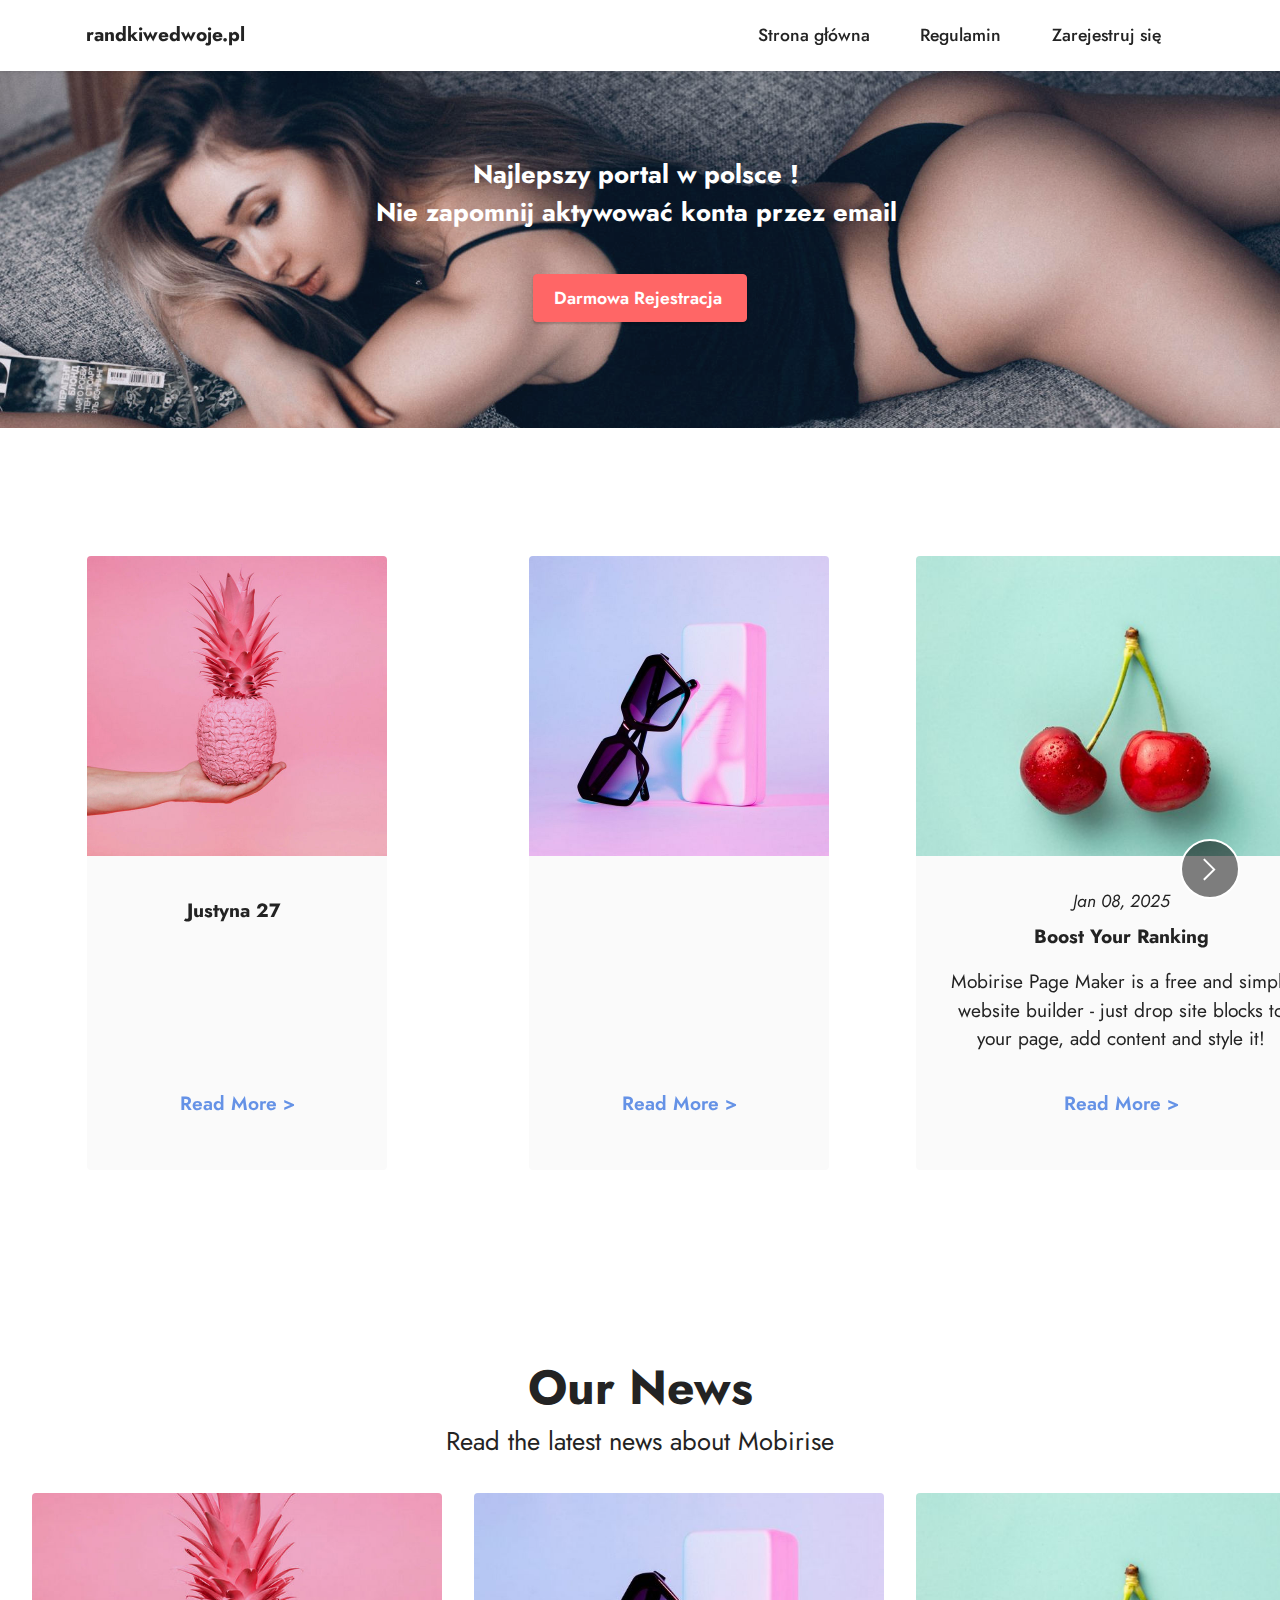
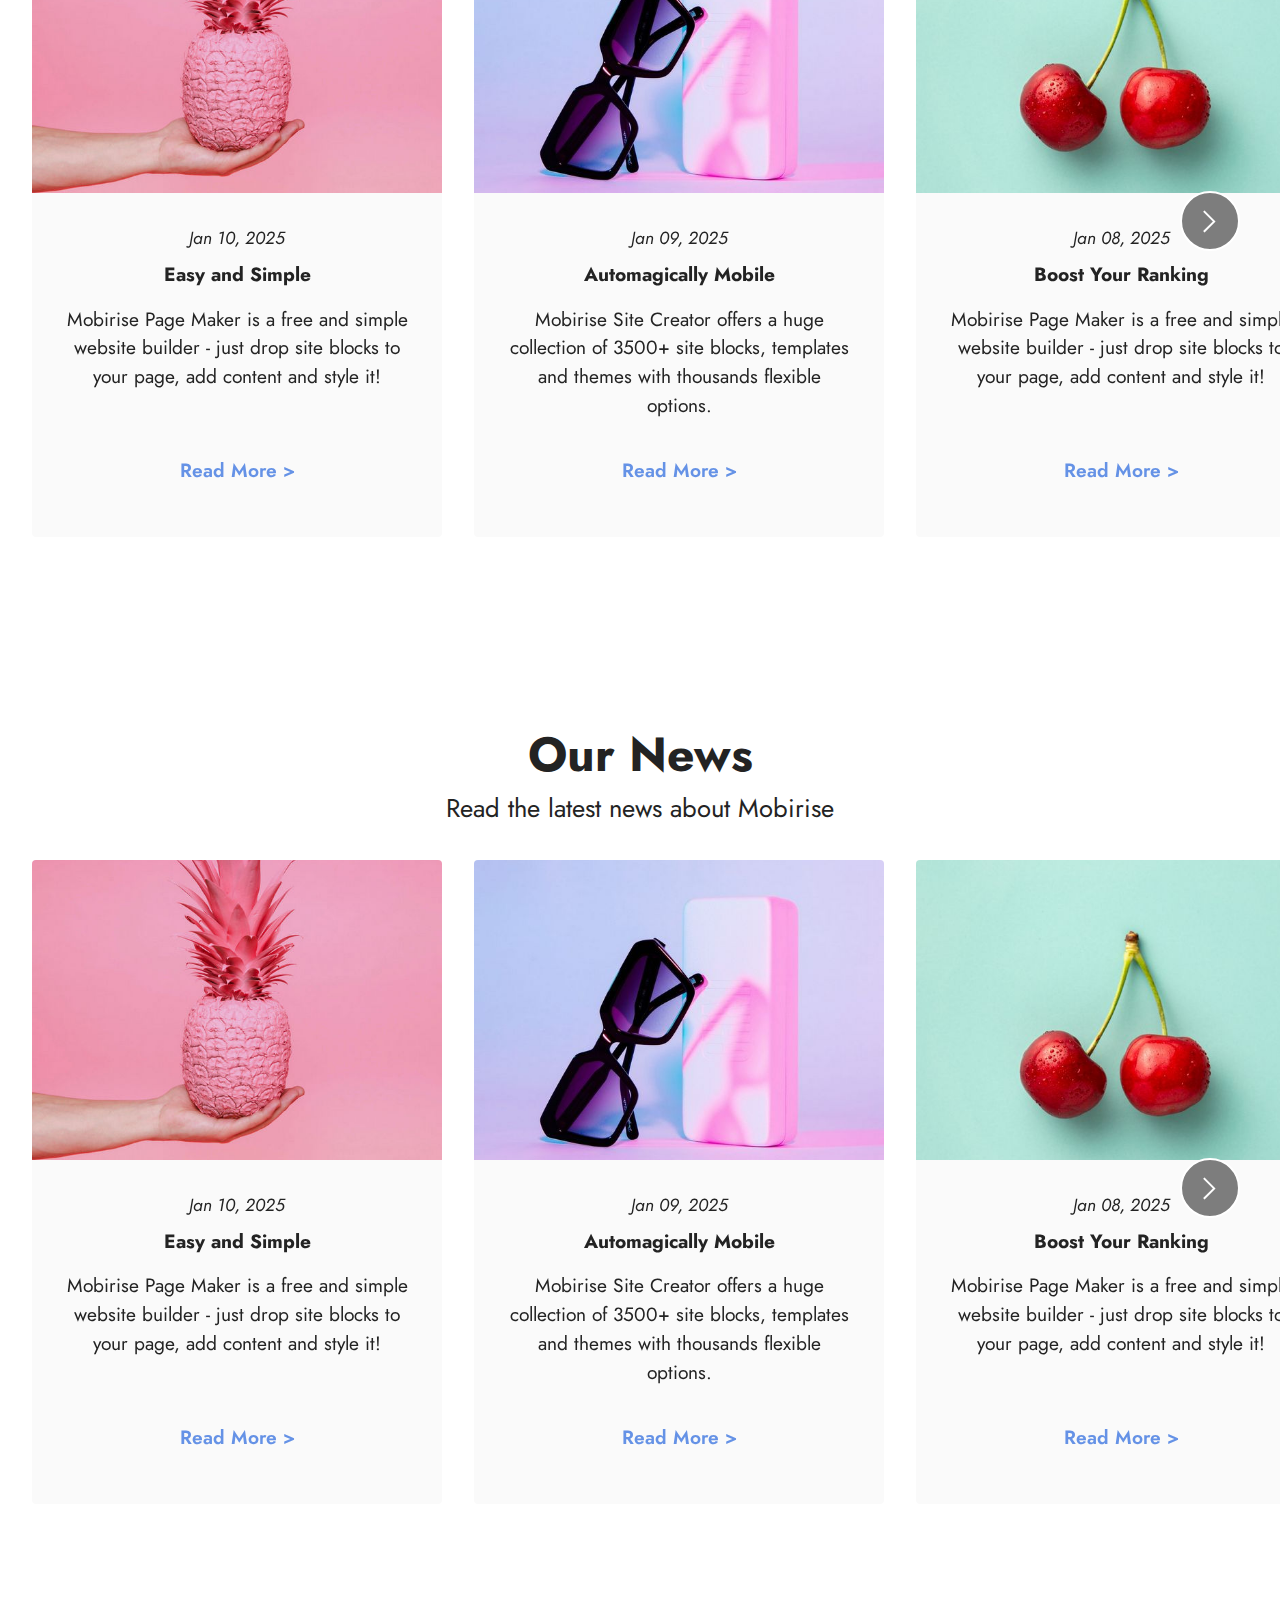
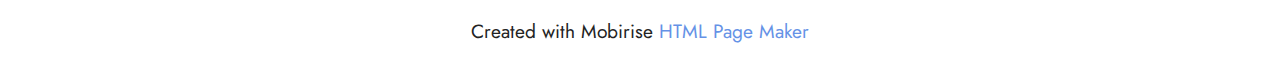
==== page1.html @ 9d1637f2 "Add files via upload" ====
<!DOCTYPE html>
<html  >
<head>
  <!-- Site made with Mobirise Website Builder v5.6.8, https://mobirise.com -->
  <meta charset="UTF-8">
  <meta http-equiv="X-UA-Compatible" content="IE=edge">
  <meta name="generator" content="Mobirise v5.6.8, mobirise.com">
  <meta name="twitter:card" content="summary_large_image"/>
  <meta name="twitter:image:src" content="">
  <meta property="og:image" content="">
  <meta name="twitter:title" content="Page 1">
  <meta name="viewport" content="width=device-width, initial-scale=1, minimum-scale=1">
  <link rel="shortcut icon" href="assets/images/logo.png" type="image/x-icon">
  <meta name="description" content="">
  
  
  <title>Page 1</title>
  <link rel="stylesheet" href="assets/web/assets/mobirise-icons2/mobirise2.css">
  <link rel="stylesheet" href="assets/bootstrap/css/bootstrap.min.css">
  <link rel="stylesheet" href="assets/bootstrap/css/bootstrap-grid.min.css">
  <link rel="stylesheet" href="assets/bootstrap/css/bootstrap-reboot.min.css">
  <link rel="stylesheet" href="assets/dropdown/css/style.css">
  <link rel="stylesheet" href="assets/socicon/css/styles.css">
  <link rel="stylesheet" href="assets/theme/css/style.css">
  <link rel="preload" href="https://fonts.googleapis.com/css?family=Jost:100,200,300,400,500,600,700,800,900,100i,200i,300i,400i,500i,600i,700i,800i,900i&display=swap" as="style" onload="this.onload=null;this.rel='stylesheet'">
  <noscript><link rel="stylesheet" href="https://fonts.googleapis.com/css?family=Jost:100,200,300,400,500,600,700,800,900,100i,200i,300i,400i,500i,600i,700i,800i,900i&display=swap"></noscript>
  <link rel="preload" as="style" href="assets/mobirise/css/mbr-additional.css"><link rel="stylesheet" href="assets/mobirise/css/mbr-additional.css" type="text/css">
  
  
  
  
</head>
<body>
  
  <section data-bs-version="5.1" class="menu menu1 cid-t4LFJuw7pA" once="menu" id="menu1-m">
    

    <nav class="navbar navbar-dropdown navbar-fixed-top navbar-expand-lg">
        <div class="container">
            <div class="navbar-brand">
                
                <span class="navbar-caption-wrap"><a class="navbar-caption text-black text-primary display-7" href="https://myclick-2.com/p/c44T/d2hb/AVPZ">randkiwedwoje.pl</a></span>
            </div>
            <button class="navbar-toggler" type="button" data-toggle="collapse" data-bs-toggle="collapse" data-target="#navbarSupportedContent" data-bs-target="#navbarSupportedContent" aria-controls="navbarNavAltMarkup" aria-expanded="false" aria-label="Toggle navigation">
                <div class="hamburger">
                    <span></span>
                    <span></span>
                    <span></span>
                    <span></span>
                </div>
            </button>
            <div class="collapse navbar-collapse" id="navbarSupportedContent">
                <ul class="navbar-nav nav-dropdown nav-right" data-app-modern-menu="true"><li class="nav-item"><a class="nav-link link text-black text-primary display-4" href="https://transfer-2.com/p/c44T/ERtb/ndcd">Strona główna&nbsp;</a></li>
                    <li class="nav-item"><a class="nav-link link text-black text-primary display-4" href="https://transfer-2.com/p/c44T/ERtb/ndcd">Regulamin&nbsp;</a></li>
                    <li class="nav-item"><a class="nav-link link text-black text-primary display-4" href="https://transfer-2.com/p/c44T/fKJb/oUgU?ld=3960">Zarejestruj się&nbsp;&nbsp;</a>
                    </li></ul>
                
                
            </div>
        </div>
    </nav>
</section>

<section data-bs-version="5.1" class="info1 cid-t4LKfQYP1h" id="info1-r">
    

    
    <div class="mbr-overlay" style="opacity: 0.1; background-color: rgb(68, 121, 217);"></div>
    <div class="align-center container">
        <div class="row justify-content-center">
            <div class="col-12 col-lg-8">
                <h3 class="mbr-section-title mb-4 mbr-fonts-style display-5">
                    <strong>Najlepszy portal w polsce !&nbsp;</strong><br><strong>Nie zapomnij aktywować konta przez email&nbsp;</strong></h3>
                
                <div class="mbr-section-btn"><a class="btn btn-secondary display-4" href="https://mobiri.se">Darmowa Rejestracja&nbsp;</a></div>
            </div>
        </div>
    </div>
</section>

<section data-bs-version="5.1" class="slider6 mbr-embla cid-t4LLIQM8lU" id="slider6-w">
    
    
    <div class="position-relative">
        <div class="mbr-section-head">
            <h4 class="mbr-section-title mbr-fonts-style align-center mb-0 display-2"></h4>
            <h5 class="mbr-section-subtitle mbr-fonts-style align-center mb-0 mt-2 display-5"></h5>
        </div>
        <div class="embla mt-4" data-skip-snaps="true" data-align="center" data-contain-scroll="trimSnaps" data-auto-play-interval="5" data-draggable="true">
            <div class="embla__viewport container-fluid">
                <div class="embla__container">
                    <div class="embla__slide slider-image item" style="margin-left: 1rem; margin-right: 1rem;">
                        <div class="slide-content">
                            <div class="item-wrapper">
                                <div class="item-img">
                                    <img src="assets/images/product5.jpg" alt="Mobirise Website Builder" title="">
                                </div>
                            </div>
                            <div class="item-content">
                                <h5 class="item-title mbr-fonts-style display-4"></h5>
                                <h6 class="item-subtitle mbr-fonts-style mt-1 display-7"><strong>Justyna 27&nbsp;</strong></h6>
                                <p class="mbr-text mbr-fonts-style mt-3 display-7"></p>
                            </div>
                            <div class="mbr-section-btn item-footer mt-2"><a href="" class="btn item-btn btn-primary-outline display-7" target="_blank">Read More &gt;</a></div>
                        </div>
                    </div>
                    <div class="embla__slide slider-image item" style="margin-left: 1rem; margin-right: 1rem;">
                        <div class="slide-content">
                            <div class="item-wrapper">
                                <div class="item-img">
                                    <img src="assets/images/product4.jpg" alt="Mobirise Website Builder" title="">
                                </div>
                            </div>
                            <div class="item-content">
                                <h5 class="item-title mbr-fonts-style display-4"></h5>
                                <h6 class="item-subtitle mbr-fonts-style mt-1 display-7"></h6>
                                <p class="mbr-text mbr-fonts-style mt-3 display-7"></p>
                            </div>
                            <div class="mbr-section-btn item-footer mt-2"><a href="" class="btn item-btn btn-primary-outline display-7" target="_blank">Read More &gt;</a></div>
                        </div>
                    </div>
                    <div class="embla__slide slider-image item" style="margin-left: 1rem; margin-right: 1rem;">
                        <div class="slide-content">
                            <div class="item-wrapper">
                                <div class="item-img">
                                    <img src="assets/images/product3.jpg" alt="Mobirise Website Builder" title="">
                                </div>
                            </div>
                            <div class="item-content">
                                <h5 class="item-title mbr-fonts-style display-4"><em>Jan 08, 2025</em></h5>
                                <h6 class="item-subtitle mbr-fonts-style mt-1 display-7"><strong>Boost Your Ranking</strong></h6>
                                <p class="mbr-text mbr-fonts-style mt-3 display-7">Mobirise Page Maker is a free and simple
                                    website builder - just drop site blocks to your page, add content and style it!</p>
                            </div>
                            <div class="mbr-section-btn item-footer mt-2"><a href="" class="btn item-btn btn-primary-outline display-7" target="_blank">Read More &gt;</a></div>
                        </div>
                    </div>
                    <div class="embla__slide slider-image item" style="margin-left: 1rem; margin-right: 1rem;">
                        <div class="slide-content">
                            <div class="item-wrapper">
                                <div class="item-img">
                                    <img src="assets/images/product4.jpg" alt="Mobirise Website Builder" title="">
                                </div>
                            </div>
                            <div class="item-content">
                                <h5 class="item-title mbr-fonts-style display-4"><em>Jan 08, 2025</em></h5>
                                <h6 class="item-subtitle mbr-fonts-style mt-1 display-7"><strong>Boost Your Ranking</strong></h6>
                                <p class="mbr-text mbr-fonts-style mt-3 display-7">Mobirise Page Maker is a free and simple
                                    website builder - just drop site blocks to your page, add content and style it!</p>
                            </div>
                            <div class="mbr-section-btn item-footer mt-2"><a href="" class="btn item-btn btn-primary-outline display-7" target="_blank">Read More &gt;</a></div>
                        </div>
                    </div>
                </div>
            </div>
            <button class="embla__button embla__button--prev">
                <span class="mobi-mbri mobi-mbri-arrow-prev mbr-iconfont" aria-hidden="true"></span>
                <span class="sr-only visually-hidden visually-hidden">Previous</span>
            </button>
            <button class="embla__button embla__button--next">
                <span class="mobi-mbri mobi-mbri-arrow-next mbr-iconfont" aria-hidden="true"></span>
                <span class="sr-only visually-hidden visually-hidden">Next</span>
            </button>
        </div>
    </div>
</section>

<section data-bs-version="5.1" class="slider6 mbr-embla cid-t4LLJsRDk8" id="slider6-x">
    
    
    <div class="position-relative">
        <div class="mbr-section-head">
            <h4 class="mbr-section-title mbr-fonts-style align-center mb-0 display-2"><strong>Our News</strong></h4>
            <h5 class="mbr-section-subtitle mbr-fonts-style align-center mb-0 mt-2 display-5">Read the latest news about Mobirise</h5>
        </div>
        <div class="embla mt-4" data-skip-snaps="true" data-align="center" data-contain-scroll="trimSnaps" data-auto-play-interval="5" data-draggable="true">
            <div class="embla__viewport container-fluid">
                <div class="embla__container">
                    <div class="embla__slide slider-image item" style="margin-left: 1rem; margin-right: 1rem;">
                        <div class="slide-content">
                            <div class="item-wrapper">
                                <div class="item-img">
                                    <img src="assets/images/product5.jpg" alt="Mobirise Website Builder" title="">
                                </div>
                            </div>
                            <div class="item-content">
                                <h5 class="item-title mbr-fonts-style display-4"><em>Jan 10, 2025</em></h5>
                                <h6 class="item-subtitle mbr-fonts-style mt-1 display-7"><strong>Easy and Simple</strong></h6>
                                <p class="mbr-text mbr-fonts-style mt-3 display-7">Mobirise Page Maker is a free and simple
                                    website builder - just drop site blocks to your page, add content and style it!</p>
                            </div>
                            <div class="mbr-section-btn item-footer mt-2"><a href="" class="btn item-btn btn-primary-outline display-7" target="_blank">Read More &gt;</a></div>
                        </div>
                    </div>
                    <div class="embla__slide slider-image item" style="margin-left: 1rem; margin-right: 1rem;">
                        <div class="slide-content">
                            <div class="item-wrapper">
                                <div class="item-img">
                                    <img src="assets/images/product4.jpg" alt="Mobirise Website Builder" title="">
                                </div>
                            </div>
                            <div class="item-content">
                                <h5 class="item-title mbr-fonts-style display-4"><em>Jan 09, 2025</em></h5>
                                <h6 class="item-subtitle mbr-fonts-style mt-1 display-7"><strong>Automagically Mobile</strong>
                                </h6>
                                <p class="mbr-text mbr-fonts-style mt-3 display-7">Mobirise Site Creator offers a huge
                                    collection of 3500+ site blocks, templates and themes with thousands flexible options. <br>
                                </p>
                            </div>
                            <div class="mbr-section-btn item-footer mt-2"><a href="" class="btn item-btn btn-primary-outline display-7" target="_blank">Read More &gt;</a></div>
                        </div>
                    </div>
                    <div class="embla__slide slider-image item" style="margin-left: 1rem; margin-right: 1rem;">
                        <div class="slide-content">
                            <div class="item-wrapper">
                                <div class="item-img">
                                    <img src="assets/images/product3.jpg" alt="Mobirise Website Builder" title="">
                                </div>
                            </div>
                            <div class="item-content">
                                <h5 class="item-title mbr-fonts-style display-4"><em>Jan 08, 2025</em></h5>
                                <h6 class="item-subtitle mbr-fonts-style mt-1 display-7"><strong>Boost Your Ranking</strong></h6>
                                <p class="mbr-text mbr-fonts-style mt-3 display-7">Mobirise Page Maker is a free and simple
                                    website builder - just drop site blocks to your page, add content and style it!</p>
                            </div>
                            <div class="mbr-section-btn item-footer mt-2"><a href="" class="btn item-btn btn-primary-outline display-7" target="_blank">Read More &gt;</a></div>
                        </div>
                    </div>
                    <div class="embla__slide slider-image item" style="margin-left: 1rem; margin-right: 1rem;">
                        <div class="slide-content">
                            <div class="item-wrapper">
                                <div class="item-img">
                                    <img src="assets/images/product4.jpg" alt="Mobirise Website Builder" title="">
                                </div>
                            </div>
                            <div class="item-content">
                                <h5 class="item-title mbr-fonts-style display-4"><em>Jan 08, 2025</em></h5>
                                <h6 class="item-subtitle mbr-fonts-style mt-1 display-7"><strong>Boost Your Ranking</strong></h6>
                                <p class="mbr-text mbr-fonts-style mt-3 display-7">Mobirise Page Maker is a free and simple
                                    website builder - just drop site blocks to your page, add content and style it!</p>
                            </div>
                            <div class="mbr-section-btn item-footer mt-2"><a href="" class="btn item-btn btn-primary-outline display-7" target="_blank">Read More &gt;</a></div>
                        </div>
                    </div>
                </div>
            </div>
            <button class="embla__button embla__button--prev">
                <span class="mobi-mbri mobi-mbri-arrow-prev mbr-iconfont" aria-hidden="true"></span>
                <span class="sr-only visually-hidden visually-hidden">Previous</span>
            </button>
            <button class="embla__button embla__button--next">
                <span class="mobi-mbri mobi-mbri-arrow-next mbr-iconfont" aria-hidden="true"></span>
                <span class="sr-only visually-hidden visually-hidden">Next</span>
            </button>
        </div>
    </div>
</section>

<section data-bs-version="5.1" class="slider6 mbr-embla cid-t4LLK70ECF" id="slider6-y">
    
    
    <div class="position-relative">
        <div class="mbr-section-head">
            <h4 class="mbr-section-title mbr-fonts-style align-center mb-0 display-2"><strong>Our News</strong></h4>
            <h5 class="mbr-section-subtitle mbr-fonts-style align-center mb-0 mt-2 display-5">Read the latest news about Mobirise</h5>
        </div>
        <div class="embla mt-4" data-skip-snaps="true" data-align="center" data-contain-scroll="trimSnaps" data-auto-play-interval="5" data-draggable="true">
            <div class="embla__viewport container-fluid">
                <div class="embla__container">
                    <div class="embla__slide slider-image item" style="margin-left: 1rem; margin-right: 1rem;">
                        <div class="slide-content">
                            <div class="item-wrapper">
                                <div class="item-img">
                                    <img src="assets/images/product5.jpg" alt="Mobirise Website Builder" title="">
                                </div>
                            </div>
                            <div class="item-content">
                                <h5 class="item-title mbr-fonts-style display-4"><em>Jan 10, 2025</em></h5>
                                <h6 class="item-subtitle mbr-fonts-style mt-1 display-7"><strong>Easy and Simple</strong></h6>
                                <p class="mbr-text mbr-fonts-style mt-3 display-7">Mobirise Page Maker is a free and simple
                                    website builder - just drop site blocks to your page, add content and style it!</p>
                            </div>
                            <div class="mbr-section-btn item-footer mt-2"><a href="" class="btn item-btn btn-primary-outline display-7" target="_blank">Read More &gt;</a></div>
                        </div>
                    </div>
                    <div class="embla__slide slider-image item" style="margin-left: 1rem; margin-right: 1rem;">
                        <div class="slide-content">
                            <div class="item-wrapper">
                                <div class="item-img">
                                    <img src="assets/images/product4.jpg" alt="Mobirise Website Builder" title="">
                                </div>
                            </div>
                            <div class="item-content">
                                <h5 class="item-title mbr-fonts-style display-4"><em>Jan 09, 2025</em></h5>
                                <h6 class="item-subtitle mbr-fonts-style mt-1 display-7"><strong>Automagically Mobile</strong>
                                </h6>
                                <p class="mbr-text mbr-fonts-style mt-3 display-7">Mobirise Site Creator offers a huge
                                    collection of 3500+ site blocks, templates and themes with thousands flexible options. <br>
                                </p>
                            </div>
                            <div class="mbr-section-btn item-footer mt-2"><a href="" class="btn item-btn btn-primary-outline display-7" target="_blank">Read More &gt;</a></div>
                        </div>
                    </div>
                    <div class="embla__slide slider-image item" style="margin-left: 1rem; margin-right: 1rem;">
                        <div class="slide-content">
                            <div class="item-wrapper">
                                <div class="item-img">
                                    <img src="assets/images/product3.jpg" alt="Mobirise Website Builder" title="">
                                </div>
                            </div>
                            <div class="item-content">
                                <h5 class="item-title mbr-fonts-style display-4"><em>Jan 08, 2025</em></h5>
                                <h6 class="item-subtitle mbr-fonts-style mt-1 display-7"><strong>Boost Your Ranking</strong></h6>
                                <p class="mbr-text mbr-fonts-style mt-3 display-7">Mobirise Page Maker is a free and simple
                                    website builder - just drop site blocks to your page, add content and style it!</p>
                            </div>
                            <div class="mbr-section-btn item-footer mt-2"><a href="" class="btn item-btn btn-primary-outline display-7" target="_blank">Read More &gt;</a></div>
                        </div>
                    </div>
                    <div class="embla__slide slider-image item" style="margin-left: 1rem; margin-right: 1rem;">
                        <div class="slide-content">
                            <div class="item-wrapper">
                                <div class="item-img">
                                    <img src="assets/images/product4.jpg" alt="Mobirise Website Builder" title="">
                                </div>
                            </div>
                            <div class="item-content">
                                <h5 class="item-title mbr-fonts-style display-4"><em>Jan 08, 2025</em></h5>
                                <h6 class="item-subtitle mbr-fonts-style mt-1 display-7"><strong>Boost Your Ranking</strong></h6>
                                <p class="mbr-text mbr-fonts-style mt-3 display-7">Mobirise Page Maker is a free and simple
                                    website builder - just drop site blocks to your page, add content and style it!</p>
                            </div>
                            <div class="mbr-section-btn item-footer mt-2"><a href="" class="btn item-btn btn-primary-outline display-7" target="_blank">Read More &gt;</a></div>
                        </div>
                    </div>
                </div>
            </div>
            <button class="embla__button embla__button--prev">
                <span class="mobi-mbri mobi-mbri-arrow-prev mbr-iconfont" aria-hidden="true"></span>
                <span class="sr-only visually-hidden visually-hidden">Previous</span>
            </button>
            <button class="embla__button embla__button--next">
                <span class="mobi-mbri mobi-mbri-arrow-next mbr-iconfont" aria-hidden="true"></span>
                <span class="sr-only visually-hidden visually-hidden">Next</span>
            </button>
        </div>
    </div>
</section><section class="display-7" style="padding: 0;align-items: center;justify-content: center;flex-wrap: wrap;    align-content: center;display: flex;position: relative;height: 4rem;"><a href="https://mobiri.se/2691342" style="flex: 1 1;height: 4rem;position: absolute;width: 100%;z-index: 1;"><img alt="" style="height: 4rem;" src="[data-uri]"></a><p style="margin: 0;text-align: center;" class="display-7">Created with Mobirise &#8204;</p><a style="z-index:1" href="https://mobirise.com/html-builder.html">HTML Page Maker</a></section><script src="assets/bootstrap/js/bootstrap.bundle.min.js"></script>  <script src="assets/smoothscroll/smooth-scroll.js"></script>  <script src="assets/ytplayer/index.js"></script>  <script src="assets/dropdown/js/navbar-dropdown.js"></script>  <script src="assets/embla/embla.min.js"></script>  <script src="assets/embla/script.js"></script>  <script src="assets/theme/js/script.js"></script>  
  
  
</body>
</html>
---- assets/web/assets/mobirise-icons2/mobirise2.css ----
@font-face {
  font-family: 'Moririse2';
  font-display: swap;
  src:  url('mobirise2.eot?f2bix4');
  src:  url('mobirise2.eot?f2bix4#iefix') format('embedded-opentype'),
    url('mobirise2.ttf?f2bix4') format('truetype'),
    url('mobirise2.woff?f2bix4') format('woff'),
    url('mobirise2.svg?f2bix4#mobirise2') format('svg');
  font-weight: normal;
  font-style: normal;
}

[class^="mobi-"], [class*=" mobi-"] {
  /* use !important to prevent issues with browser extensions that change fonts */
  font-family: 'Moririse2' !important;
  speak: none;
  font-style: normal;
  font-weight: normal;
  font-variant: normal;
  text-transform: none;
  line-height: 1;

  /* Better Font Rendering =========== */
  -webkit-font-smoothing: antialiased;
  -moz-osx-font-smoothing: grayscale;
}

.mobi-mbri-add-submenu:before {
  content: "\e900";
}
.mobi-mbri-alert:before {
  content: "\e901";
}
.mobi-mbri-align-center:before {
  content: "\e902";
}
.mobi-mbri-align-justify:before {
  content: "\e903";
}
.mobi-mbri-align-left:before {
  content: "\e904";
}
.mobi-mbri-align-right:before {
  content: "\e905";
}
.mobi-mbri-android:before {
  content: "\e906";
}
.mobi-mbri-apple:before {
  content: "\e907";
}
.mobi-mbri-arrow-down:before {
  content: "\e908";
}
.mobi-mbri-arrow-next:before {
  content: "\e909";
}
.mobi-mbri-arrow-prev:before {
  content: "\e90a";
}
.mobi-mbri-arrow-up:before {
  content: "\e90b";
}
.mobi-mbri-bold:before {
  content: "\e90c";
}
.mobi-mbri-bookmark:before {
  content: "\e90d";
}
.mobi-mbri-bootstrap:before {
  content: "\e90e";
}
.mobi-mbri-briefcase:before {
  content: "\e90f";
}
.mobi-mbri-browse:before {
  content: "\e910";
}
.mobi-mbri-bulleted-list:before {
  content: "\e911";
}
.mobi-mbri-calendar:before {
  content: "\e912";
}
.mobi-mbri-camera:before {
  content: "\e913";
}
.mobi-mbri-cart-add:before {
  content: "\e914";
}
.mobi-mbri-cart-full:before {
  content: "\e915";
}
.mobi-mbri-cash:before {
  content: "\e916";
}
.mobi-mbri-change-style:before {
  content: "\e917";
}
.mobi-mbri-chat:before {
  content: "\e918";
}
.mobi-mbri-clock:before {
  content: "\e919";
}
.mobi-mbri-close:before {
  content: "\e91a";
}
.mobi-mbri-cloud:before {
  content: "\e91b";
}
.mobi-mbri-code:before {
  content: "\e91c";
}
.mobi-mbri-contact-form:before {
  content: "\e91d";
}
.mobi-mbri-credit-card:before {
  content: "\e91e";
}
.mobi-mbri-cursor-click:before {
  content: "\e91f";
}
.mobi-mbri-cust-feedback:before {
  content: "\e920";
}
.mobi-mbri-database:before {
  content: "\e921";
}
.mobi-mbri-delivery:before {
  content: "\e922";
}
.mobi-mbri-desktop:before {
  content: "\e923";
}
.mobi-mbri-devices:before {
  content: "\e924";
}
.mobi-mbri-down:before {
  content: "\e925";
}
.mobi-mbri-download-2:before {
  content: "\e926";
}
.mobi-mbri-download:before {
  content: "\e927";
}
.mobi-mbri-drag-n-drop-2:before {
  content: "\e928";
}
.mobi-mbri-drag-n-drop:before {
  content: "\e929";
}
.mobi-mbri-edit-2:before {
  content: "\e92a";
}
.mobi-mbri-edit:before {
  content: "\e92b";
}
.mobi-mbri-error:before {
  content: "\e92c";
}
.mobi-mbri-extension:before {
  content: "\e92d";
}
.mobi-mbri-features:before {
  content: "\e92e";
}
.mobi-mbri-file:before {
  content: "\e92f";
}
.mobi-mbri-flag:before {
  content: "\e930";
}
.mobi-mbri-folder:before {
  content: "\e931";
}
.mobi-mbri-gift:before {
  content: "\e932";
}
.mobi-mbri-github:before {
  content: "\e933";
}
.mobi-mbri-globe-2:before {
  content: "\e934";
}
.mobi-mbri-globe:before {
  content: "\e935";
}
.mobi-mbri-growing-chart:before {
  content: "\e936";
}
.mobi-mbri-hearth:before {
  content: "\e937";
}
.mobi-mbri-help:before {
  content: "\e938";
}
.mobi-mbri-home:before {
  content: "\e939";
}
.mobi-mbri-hot-cup:before {
  content: "\e93a";
}
.mobi-mbri-idea:before {
  content: "\e93b";
}
.mobi-mbri-image-gallery:before {
  content: "\e93c";
}
.mobi-mbri-image-slider:before {
  content: "\e93d";
}
.mobi-mbri-info:before {
  content: "\e93e";
}
.mobi-mbri-italic:before {
  content: "\e93f";
}
.mobi-mbri-key:before {
  content: "\e940";
}
.mobi-mbri-laptop:before {
  content: "\e941";
}
.mobi-mbri-layers:before {
  content: "\e942";
}
.mobi-mbri-left-right:before {
  content: "\e943";
}
.mobi-mbri-left:before {
  content: "\e944";
}
.mobi-mbri-letter:before {
  content: "\e945";
}
.mobi-mbri-like:before {
  content: "\e946";
}
.mobi-mbri-link:before {
  content: "\e947";
}
.mobi-mbri-lock:before {
  content: "\e948";
}
.mobi-mbri-login:before {
  content: "\e949";
}
.mobi-mbri-logout:before {
  content: "\e94a";
}
.mobi-mbri-magic-stick:before {
  content: "\e94b";
}
.mobi-mbri-map-pin:before {
  content: "\e94c";
}
.mobi-mbri-menu:before {
  content: "\e94d";
}
.mobi-mbri-mobile-2:before {
  content: "\e94e";
}
.mobi-mbri-mobile-horizontal:before {
  content: "\e94f";
}
.mobi-mbri-mobile:before {
  content: "\e950";
}
.mobi-mbri-mobirise:before {
  content: "\e951";
}
.mobi-mbri-more-horizontal:before {
  content: "\e952";
}
.mobi-mbri-more-vertical:before {
  content: "\e953";
}
.mobi-mbri-music:before {
  content: "\e954";
}
.mobi-mbri-new-file:before {
  content: "\e955";
}
.mobi-mbri-numbered-list:before {
  content: "\e956";
}
.mobi-mbri-opened-folder:before {
  content: "\e957";
}
.mobi-mbri-pages:before {
  content: "\e958";
}
.mobi-mbri-paper-plane:before {
  content: "\e959";
}
.mobi-mbri-paperclip:before {
  content: "\e95a";
}
.mobi-mbri-phone:before {
  content: "\e95b";
}
.mobi-mbri-photo:before {
  content: "\e95c";
}
.mobi-mbri-photos:before {
  content: "\e95d";
}
.mobi-mbri-pin:before {
  content: "\e95e";
}
.mobi-mbri-play:before {
  content: "\e95f";
}
.mobi-mbri-plus:before {
  content: "\e960";
}
.mobi-mbri-preview:before {
  content: "\e961";
}
.mobi-mbri-print:before {
  content: "\e962";
}
.mobi-mbri-protect:before {
  content: "\e963";
}
.mobi-mbri-question:before {
  content: "\e964";
}
.mobi-mbri-quote-left:before {
  content: "\e965";
}
.mobi-mbri-quote-right:before {
  content: "\e966";
}
.mobi-mbri-redo:before {
  content: "\e967";
}
.mobi-mbri-refresh:before {
  content: "\e968";
}
.mobi-mbri-responsive-2:before {
  content: "\e969";
}
.mobi-mbri-responsive:before {
  content: "\e96a";
}
.mobi-mbri-right:before {
  content: "\e96b";
}
.mobi-mbri-rocket:before {
  content: "\e96c";
}
.mobi-mbri-sad-face:before {
  content: "\e96d";
}
.mobi-mbri-sale:before {
  content: "\e96e";
}
.mobi-mbri-save:before {
  content: "\e96f";
}
.mobi-mbri-search:before {
  content: "\e970";
}
.mobi-mbri-setting-2:before {
  content: "\e971";
}
.mobi-mbri-setting-3:before {
  content: "\e972";
}
.mobi-mbri-setting:before {
  content: "\e973";
}
.mobi-mbri-share:before {
  content: "\e974";
}
.mobi-mbri-shopping-bag:before {
  content: "\e975";
}
.mobi-mbri-shopping-basket:before {
  content: "\e976";
}
.mobi-mbri-shopping-cart:before {
  content: "\e977";
}
.mobi-mbri-sites:before {
  content: "\e978";
}
.mobi-mbri-smile-face:before {
  content: "\e979";
}
.mobi-mbri-speed:before {
  content: "\e97a";
}
.mobi-mbri-star:before {
  content: "\e97b";
}
.mobi-mbri-success:before {
  content: "\e97c";
}
.mobi-mbri-sun:before {
  content: "\e97d";
}
.mobi-mbri-sun2:before {
  content: "\e97e";
}
.mobi-mbri-tablet-vertical:before {
  content: "\e97f";
}
.mobi-mbri-tablet:before {
  content: "\e980";
}
.mobi-mbri-target:before {
  content: "\e981";
}
.mobi-mbri-timer:before {
  content: "\e982";
}
.mobi-mbri-to-ftp:before {
  content: "\e983";
}
.mobi-mbri-to-local-drive:before {
  content: "\e984";
}
.mobi-mbri-touch-swipe:before {
  content: "\e985";
}
.mobi-mbri-touch:before {
  content: "\e986";
}
.mobi-mbri-trash:before {
  content: "\e987";
}
.mobi-mbri-underline:before {
  content: "\e988";
}
.mobi-mbri-undo:before {
  content: "\e989";
}
.mobi-mbri-unlink:before {
  content: "\e98a";
}
.mobi-mbri-unlock:before {
  content: "\e98b";
}
.mobi-mbri-up-down:before {
  content: "\e98c";
}
.mobi-mbri-up:before {
  content: "\e98d";
}
.mobi-mbri-update:before {
  content: "\e98e";
}
.mobi-mbri-upload-2:before {
  content: "\e98f";
}
.mobi-mbri-upload:before {
  content: "\e990";
}
.mobi-mbri-user-2:before {
  content: "\e991";
}
.mobi-mbri-user:before {
  content: "\e992";
}
.mobi-mbri-users:before {
  content: "\e993";
}
.mobi-mbri-video-play:before {
  content: "\e994";
}
.mobi-mbri-video:before {
  content: "\e995";
}
.mobi-mbri-watch:before {
  content: "\e996";
}
.mobi-mbri-website-theme-2:before {
  content: "\e997";
}
.mobi-mbri-website-theme:before {
  content: "\e998";
}
.mobi-mbri-wifi:before {
  content: "\e999";
}
.mobi-mbri-windows:before {
  content: "\e99a";
}
.mobi-mbri-zoom-in:before {
  content: "\e99b";
}
.mobi-mbri-zoom-out:before {
  content: "\e99c";
}
---- assets/dropdown/css/style.css ----
.navbar-dropdown {
  left: 0;
  padding: 0;
  position: absolute;
  right: 0;
  top: 0;
  transition: all 0.45s ease;
  z-index: 1030;
  background: #282828; }
  .navbar-dropdown .navbar-logo {
    margin-right: 0.8rem;
    transition: margin 0.3s ease-in-out;
    vertical-align: middle; }
    .navbar-dropdown .navbar-logo img {
      height: 3.125rem;
      transition: all 0.3s ease-in-out; }
    .navbar-dropdown .navbar-logo.mbr-iconfont {
      font-size: 3.125rem;
      line-height: 3.125rem; }
  .navbar-dropdown .navbar-caption {
    font-weight: 700;
    white-space: normal;
    vertical-align: -4px;
    line-height: 3.125rem !important; }
    .navbar-dropdown .navbar-caption, .navbar-dropdown .navbar-caption:hover {
      color: inherit;
      text-decoration: none; }
  .navbar-dropdown .mbr-iconfont + .navbar-caption {
    vertical-align: -1px; }
  .navbar-dropdown.navbar-fixed-top {
    position: fixed; }
  .navbar-dropdown .navbar-brand span {
    vertical-align: -4px; }
  .navbar-dropdown.bg-color.transparent {
    background: none; }
  .navbar-dropdown.navbar-short .navbar-brand {
    padding: 0.625rem 0; }
    .navbar-dropdown.navbar-short .navbar-brand span {
      vertical-align: -1px; }
  .navbar-dropdown.navbar-short .navbar-caption {
    line-height: 2.375rem !important;
    vertical-align: -2px; }
  .navbar-dropdown.navbar-short .navbar-logo {
    margin-right: 0.5rem; }
    .navbar-dropdown.navbar-short .navbar-logo img {
      height: 2.375rem; }
    .navbar-dropdown.navbar-short .navbar-logo.mbr-iconfont {
      font-size: 2.375rem;
      line-height: 2.375rem; }
  .navbar-dropdown.navbar-short .mbr-table-cell {
    height: 3.625rem; }
  .navbar-dropdown .navbar-close {
    left: 0.6875rem;
    position: fixed;
    top: 0.75rem;
    z-index: 1000; }
  .navbar-dropdown .hamburger-icon {
    content: "";
    display: inline-block;
    vertical-align: middle;
    width: 16px;
    -webkit-box-shadow: 0 -6px 0 1px #282828,0 0 0 1px #282828,0 6px 0 1px #282828;
    -moz-box-shadow: 0 -6px 0 1px #282828,0 0 0 1px #282828,0 6px 0 1px #282828;
    box-shadow: 0 -6px 0 1px #282828,0 0 0 1px #282828,0 6px 0 1px #282828; }

.dropdown-menu .dropdown-toggle[data-toggle="dropdown-submenu"]::after {
  border-bottom: 0.35em solid transparent;
  border-left: 0.35em solid;
  border-right: 0;
  border-top: 0.35em solid transparent;
  margin-left: 0.3rem; }

.dropdown-menu .dropdown-item:focus {
  outline: 0; }

.nav-dropdown {
  font-size: 0.75rem;
  font-weight: 500;
  height: auto !important; }
  .nav-dropdown .nav-btn {
    padding-left: 1rem; }
  .nav-dropdown .link {
    margin: .667em 1.667em;
    font-weight: 500;
    padding: 0;
    transition: color .2s ease-in-out; }
    .nav-dropdown .link.dropdown-toggle {
      margin-right: 2.583em; }
      .nav-dropdown .link.dropdown-toggle::after {
        margin-left: .25rem;
        border-top: 0.35em solid;
        border-right: 0.35em solid transparent;
        border-left: 0.35em solid transparent;
        border-bottom: 0; }
      .nav-dropdown .link.dropdown-toggle[aria-expanded="true"] {
        margin: 0;
        padding: 0.667em 3.263em  0.667em 1.667em; }
  .nav-dropdown .link::after,
  .nav-dropdown .dropdown-item::after {
    color: inherit; }
  .nav-dropdown .btn {
    font-size: 0.75rem;
    font-weight: 700;
    letter-spacing: 0;
    margin-bottom: 0;
    padding-left: 1.25rem;
    padding-right: 1.25rem; }
  .nav-dropdown .dropdown-menu {
    border-radius: 0;
    border: 0;
    left: 0;
    margin: 0;
    padding-bottom: 1.25rem;
    padding-top: 1.25rem;
    position: relative; }
  .nav-dropdown .dropdown-submenu {
    margin-left: 0.125rem;
    top: 0; }
  .nav-dropdown .dropdown-item {
    font-weight: 500;
    line-height: 2;
    padding: 0.3846em 4.615em 0.3846em 1.5385em;
    position: relative;
    transition: color .2s ease-in-out, background-color .2s ease-in-out; }
    .nav-dropdown .dropdown-item::after {
      margin-top: -0.3077em;
      position: absolute;
      right: 1.1538em;
      top: 50%; }
    .nav-dropdown .dropdown-item:focus, .nav-dropdown .dropdown-item:hover {
      background: none; }

@media (max-width: 767px) {
  .nav-dropdown.navbar-toggleable-sm {
    bottom: 0;
    display: none;
    left: 0;
    overflow-x: hidden;
    position: fixed;
    top: 0;
    transform: translateX(-100%);
    -ms-transform: translateX(-100%);
    -webkit-transform: translateX(-100%);
    width: 18.75rem;
    z-index: 999; } }
.nav-dropdown.navbar-toggleable-xl {
  bottom: 0;
  display: none;
  left: 0;
  overflow-x: hidden;
  position: fixed;
  top: 0;
  transform: translateX(-100%);
  -ms-transform: translateX(-100%);
  -webkit-transform: translateX(-100%);
  width: 18.75rem;
  z-index: 999; }

.nav-dropdown-sm {
  display: block !important;
  overflow-x: hidden;
  overflow: auto;
  padding-top: 3.875rem; }
  .nav-dropdown-sm::after {
    content: "";
    display: block;
    height: 3rem;
    width: 100%; }
  .nav-dropdown-sm.collapse.in ~ .navbar-close {
    display: block !important; }
  .nav-dropdown-sm.collapsing, .nav-dropdown-sm.collapse.in {
    transform: translateX(0);
    -ms-transform: translateX(0);
    -webkit-transform: translateX(0);
    transition: all 0.25s ease-out;
    -webkit-transition: all 0.25s ease-out;
    background: #282828; }
  .nav-dropdown-sm.collapsing[aria-expanded="false"] {
    transform: translateX(-100%);
    -ms-transform: translateX(-100%);
    -webkit-transform: translateX(-100%); }
  .nav-dropdown-sm .nav-item {
    display: block;
    margin-left: 0 !important;
    padding-left: 0; }
  .nav-dropdown-sm .link,
  .nav-dropdown-sm .dropdown-item {
    border-top: 1px dotted rgba(255, 255, 255, 0.1);
    font-size: 0.8125rem;
    line-height: 1.6;
    margin: 0 !important;
    padding: 0.875rem 2.4rem 0.875rem 1.5625rem !important;
    position: relative;
    white-space: normal; }
    .nav-dropdown-sm .link:focus, .nav-dropdown-sm .link:hover,
    .nav-dropdown-sm .dropdown-item:focus,
    .nav-dropdown-sm .dropdown-item:hover {
      background: rgba(0, 0, 0, 0.2) !important;
      color: #c0a375; }
  .nav-dropdown-sm .nav-btn {
    position: relative;
    padding: 1.5625rem 1.5625rem 0 1.5625rem; }
    .nav-dropdown-sm .nav-btn::before {
      border-top: 1px dotted rgba(255, 255, 255, 0.1);
      content: "";
      left: 0;
      position: absolute;
      top: 0;
      width: 100%; }
    .nav-dropdown-sm .nav-btn + .nav-btn {
      padding-top: 0.625rem; }
      .nav-dropdown-sm .nav-btn + .nav-btn::before {
        display: none; }
  .nav-dropdown-sm .btn {
    padding: 0.625rem 0; }
  .nav-dropdown-sm .dropdown-toggle[data-toggle="dropdown-submenu"]::after {
    margin-left: .25rem;
    border-top: 0.35em solid;
    border-right: 0.35em solid transparent;
    border-left: 0.35em solid transparent;
    border-bottom: 0; }
  .nav-dropdown-sm .dropdown-toggle[data-toggle="dropdown-submenu"][aria-expanded="true"]::after {
    border-top: 0;
    border-right: 0.35em solid transparent;
    border-left: 0.35em solid transparent;
    border-bottom: 0.35em solid; }
  .nav-dropdown-sm .dropdown-menu {
    margin: 0;
    padding: 0;
    position: relative;
    top: 0;
    left: 0;
    width: 100%;
    border: 0;
    float: none;
    border-radius: 0;
    background: none; }
  .nav-dropdown-sm .dropdown-submenu {
    left: 100%;
    margin-left: 0.125rem;
    margin-top: -1.25rem;
    top: 0; }

.navbar-toggleable-sm .nav-dropdown .dropdown-menu {
  position: absolute; }

.navbar-toggleable-sm .nav-dropdown .dropdown-submenu {
  left: 100%;
  margin-left: 0.125rem;
  margin-top: -1.25rem;
  top: 0; }

.navbar-toggleable-sm.opened .nav-dropdown .dropdown-menu {
  position: relative; }

.navbar-toggleable-sm.opened .nav-dropdown .dropdown-submenu {
  left: 0;
  margin-left: 00rem;
  margin-top: 0rem;
  top: 0; }

.is-builder .nav-dropdown.collapsing {
  transition: none !important; }
---- assets/socicon/css/styles.css ----
@charset "UTF-8";

@font-face {
  font-family: 'Socicon';
  src:  url('../fonts/socicon.eot');
  src:  url('../fonts/socicon.eot?#iefix') format('embedded-opentype'),
    url('../fonts/socicon.woff2') format('woff2'),
    url('../fonts/socicon.ttf') format('truetype'),
    url('../fonts/socicon.woff') format('woff'),
    url('../fonts/socicon.svg#socicon') format('svg');
  font-weight: normal;
  font-style: normal;
  font-display: swap;
}

[data-icon]:before {
  font-family: "socicon" !important;
  content: attr(data-icon);
  font-style: normal !important;
  font-weight: normal !important;
  font-variant: normal !important;
  text-transform: none !important;
  speak: none;
  line-height: 1;
  -webkit-font-smoothing: antialiased;
  -moz-osx-font-smoothing: grayscale;
}

[class^="socicon-"], [class*=" socicon-"] {
  /* use !important to prevent issues with browser extensions that change fonts */
  font-family: 'Socicon' !important;
  speak: none;
  font-style: normal;
  font-weight: normal;
  font-variant: normal;
  text-transform: none;
  line-height: 1;

  /* Better Font Rendering =========== */
  -webkit-font-smoothing: antialiased;
  -moz-osx-font-smoothing: grayscale;
}

.socicon-eitaa:before {
  content: "\e97c";
}
.socicon-soroush:before {
  content: "\e97d";
}
.socicon-bale:before {
  content: "\e97e";
}
.socicon-zazzle:before {
  content: "\e97b";
}
.socicon-society6:before {
  content: "\e97a";
}
.socicon-redbubble:before {
  content: "\e979";
}
.socicon-avvo:before {
  content: "\e978";
}
.socicon-stitcher:before {
  content: "\e977";
}
.socicon-googlehangouts:before {
  content: "\e974";
}
.socicon-dlive:before {
  content: "\e975";
}
.socicon-vsco:before {
  content: "\e976";
}
.socicon-flipboard:before {
  content: "\e973";
}
.socicon-ubuntu:before {
  content: "\e958";
}
.socicon-artstation:before {
  content: "\e959";
}
.socicon-invision:before {
  content: "\e95a";
}
.socicon-torial:before {
  content: "\e95b";
}
.socicon-collectorz:before {
  content: "\e95c";
}
.socicon-seenthis:before {
  content: "\e95d";
}
.socicon-googleplaymusic:before {
  content: "\e95e";
}
.socicon-debian:before {
  content: "\e95f";
}
.socicon-filmfreeway:before {
  content: "\e960";
}
.socicon-gnome:before {
  content: "\e961";
}
.socicon-itchio:before {
  content: "\e962";
}
.socicon-jamendo:before {
  content: "\e963";
}
.socicon-mix:before {
  content: "\e964";
}
.socicon-sharepoint:before {
  content: "\e965";
}
.socicon-tinder:before {
  content: "\e966";
}
.socicon-windguru:before {
  content: "\e967";
}
.socicon-cdbaby:before {
  content: "\e968";
}
.socicon-elementaryos:before {
  content: "\e969";
}
.socicon-stage32:before {
  content: "\e96a";
}
.socicon-tiktok:before {
  content: "\e96b";
}
.socicon-gitter:before {
  content: "\e96c";
}
.socicon-letterboxd:before {
  content: "\e96d";
}
.socicon-threema:before {
  content: "\e96e";
}
.socicon-splice:before {
  content: "\e96f";
}
.socicon-metapop:before {
  content: "\e970";
}
.socicon-naver:before {
  content: "\e971";
}
.socicon-remote:before {
  content: "\e972";
}
.socicon-internet:before {
  content: "\e957";
}
.socicon-moddb:before {
  content: "\e94b";
}
.socicon-indiedb:before {
  content: "\e94c";
}
.socicon-traxsource:before {
  content: "\e94d";
}
.socicon-gamefor:before {
  content: "\e94e";
}
.socicon-pixiv:before {
  content: "\e94f";
}
.socicon-myanimelist:before {
  content: "\e950";
}
.socicon-blackberry:before {
  content: "\e951";
}
.socicon-wickr:before {
  content: "\e952";
}
.socicon-spip:before {
  content: "\e953";
}
.socicon-napster:before {
  content: "\e954";
}
.socicon-beatport:before {
  content: "\e955";
}
.socicon-hackerone:before {
  content: "\e956";
}
.socicon-hackernews:before {
  content: "\e946";
}
.socicon-smashwords:before {
  content: "\e947";
}
.socicon-kobo:before {
  content: "\e948";
}
.socicon-bookbub:before {
  content: "\e949";
}
.socicon-mailru:before {
  content: "\e94a";
}
.socicon-gitlab:before {
  content: "\e945";
}
.socicon-instructables:before {
  content: "\e944";
}
.socicon-portfolio:before {
  content: "\e943";
}
.socicon-codered:before {
  content: "\e940";
}
.socicon-origin:before {
  content: "\e941";
}
.socicon-nextdoor:before {
  content: "\e942";
}
.socicon-udemy:before {
  content: "\e93f";
}
.socicon-livemaster:before {
  content: "\e93e";
}
.socicon-crunchbase:before {
  content: "\e93b";
}
.socicon-homefy:before {
  content: "\e93c";
}
.socicon-calendly:before {
  content: "\e93d";
}
.socicon-realtor:before {
  content: "\e90f";
}
.socicon-tidal:before {
  content: "\e910";
}
.socicon-qobuz:before {
  content: "\e911";
}
.socicon-natgeo:before {
  content: "\e912";
}
.socicon-mastodon:before {
  content: "\e913";
}
.socicon-unsplash:before {
  content: "\e914";
}
.socicon-homeadvisor:before {
  content: "\e915";
}
.socicon-angieslist:before {
  content: "\e916";
}
.socicon-codepen:before {
  content: "\e917";
}
.socicon-slack:before {
  content: "\e918";
}
.socicon-openaigym:before {
  content: "\e919";
}
.socicon-logmein:before {
  content: "\e91a";
}
.socicon-fiverr:before {
  content: "\e91b";
}
.socicon-gotomeeting:before {
  content: "\e91c";
}
.socicon-aliexpress:before {
  content: "\e91d";
}
.socicon-guru:before {
  content: "\e91e";
}
.socicon-appstore:before {
  content: "\e91f";
}
.socicon-homes:before {
  content: "\e920";
}
.socicon-zoom:before {
  content: "\e921";
}
.socicon-alibaba:before {
  content: "\e922";
}
.socicon-craigslist:before {
  content: "\e923";
}
.socicon-wix:before {
  content: "\e924";
}
.socicon-redfin:before {
  content: "\e925";
}
.socicon-googlecalendar:before {
  content: "\e926";
}
.socicon-shopify:before {
  content: "\e927";
}
.socicon-freelancer:before {
  content: "\e928";
}
.socicon-seedrs:before {
  content: "\e929";
}
.socicon-bing:before {
  content: "\e92a";
}
.socicon-doodle:before {
  content: "\e92b";
}
.socicon-bonanza:before {
  content: "\e92c";
}
.socicon-squarespace:before {
  content: "\e92d";
}
.socicon-toptal:before {
  content: "\e92e";
}
.socicon-gust:before {
  content: "\e92f";
}
.socicon-ask:before {
  content: "\e930";
}
.socicon-trulia:before {
  content: "\e931";
}
.socicon-loomly:before {
  content: "\e932";
}
.socicon-ghost:before {
  content: "\e933";
}
.socicon-upwork:before {
  content: "\e934";
}
.socicon-fundable:before {
  content: "\e935";
}
.socicon-booking:before {
  content: "\e936";
}
.socicon-googlemaps:before {
  content: "\e937";
}
.socicon-zillow:before {
  content: "\e938";
}
.socicon-niconico:before {
  content: "\e939";
}
.socicon-toneden:before {
  content: "\e93a";
}
.socicon-augment:before {
  content: "\e908";
}
.socicon-bitbucket:before {
  content: "\e909";
}
.socicon-fyuse:before {
  content: "\e90a";
}
.socicon-yt-gaming:before {
  content: "\e90b";
}
.socicon-sketchfab:before {
  content: "\e90c";
}
.socicon-mobcrush:before {
  content: "\e90d";
}
.socicon-microsoft:before {
  content: "\e90e";
}
.socicon-pandora:before {
  content: "\e907";
}
.socicon-messenger:before {
  content: "\e906";
}
.socicon-gamewisp:before {
  content: "\e905";
}
.socicon-bloglovin:before {
  content: "\e904";
}
.socicon-tunein:before {
  content: "\e903";
}
.socicon-gamejolt:before {
  content: "\e901";
}
.socicon-trello:before {
  content: "\e902";
}
.socicon-spreadshirt:before {
  content: "\e900";
}
.socicon-500px:before {
  content: "\e000";
}
.socicon-8tracks:before {
  content: "\e001";
}
.socicon-airbnb:before {
  content: "\e002";
}
.socicon-alliance:before {
  content: "\e003";
}
.socicon-amazon:before {
  content: "\e004";
}
.socicon-amplement:before {
  content: "\e005";
}
.socicon-android:before {
  content: "\e006";
}
.socicon-angellist:before {
  content: "\e007";
}
.socicon-apple:before {
  content: "\e008";
}
.socicon-appnet:before {
  content: "\e009";
}
.socicon-baidu:before {
  content: "\e00a";
}
.socicon-bandcamp:before {
  content: "\e00b";
}
.socicon-battlenet:before {
  content: "\e00c";
}
.socicon-mixer:before {
  content: "\e00d";
}
.socicon-bebee:before {
  content: "\e00e";
}
.socicon-bebo:before {
  content: "\e00f";
}
.socicon-behance:before {
  content: "\e010";
}
.socicon-blizzard:before {
  content: "\e011";
}
.socicon-blogger:before {
  content: "\e012";
}
.socicon-buffer:before {
  content: "\e013";
}
.socicon-chrome:before {
  content: "\e014";
}
.socicon-coderwall:before {
  content: "\e015";
}
.socicon-curse:before {
  content: "\e016";
}
.socicon-dailymotion:before {
  content: "\e017";
}
.socicon-deezer:before {
  content: "\e018";
}
.socicon-delicious:before {
  content: "\e019";
}
.socicon-deviantart:before {
  content: "\e01a";
}
.socicon-diablo:before {
  content: "\e01b";
}
.socicon-digg:before {
  content: "\e01c";
}
.socicon-discord:before {
  content: "\e01d";
}
.socicon-disqus:before {
  content: "\e01e";
}
.socicon-douban:before {
  content: "\e01f";
}
.socicon-draugiem:before {
  content: "\e020";
}
.socicon-dribbble:before {
  content: "\e021";
}
.socicon-drupal:before {
  content: "\e022";
}
.socicon-ebay:before {
  content: "\e023";
}
.socicon-ello:before {
  content: "\e024";
}
.socicon-endomodo:before {
  content: "\e025";
}
.socicon-envato:before {
  content: "\e026";
}
.socicon-etsy:before {
  content: "\e027";
}
.socicon-facebook:before {
  content: "\e028";
}
.socicon-feedburner:before {
  content: "\e029";
}
.socicon-filmweb:before {
  content: "\e02a";
}
.socicon-firefox:before {
  content: "\e02b";
}
.socicon-flattr:before {
  content: "\e02c";
}
.socicon-flickr:before {
  content: "\e02d";
}
.socicon-formulr:before {
  content: "\e02e";
}
.socicon-forrst:before {
  content: "\e02f";
}
.socicon-foursquare:before {
  content: "\e030";
}
.socicon-friendfeed:before {
  content: "\e031";
}
.socicon-github:before {
  content: "\e032";
}
.socicon-goodreads:before {
  content: "\e033";
}
.socicon-google:before {
  content: "\e034";
}
.socicon-googlescholar:before {
  content: "\e035";
}
.socicon-googlegroups:before {
  content: "\e036";
}
.socicon-googlephotos:before {
  content: "\e037";
}
.socicon-googleplus:before {
  content: "\e038";
}
.socicon-grooveshark:before {
  content: "\e039";
}
.socicon-hackerrank:before {
  content: "\e03a";
}
.socicon-hearthstone:before {
  content: "\e03b";
}
.socicon-hellocoton:before {
  content: "\e03c";
}
.socicon-heroes:before {
  content: "\e03d";
}
.socicon-smashcast:before {
  content: "\e03e";
}
.socicon-horde:before {
  content: "\e03f";
}
.socicon-houzz:before {
  content: "\e040";
}
.socicon-icq:before {
  content: "\e041";
}
.socicon-identica:before {
  content: "\e042";
}
.socicon-imdb:before {
  content: "\e043";
}
.socicon-instagram:before {
  content: "\e044";
}
.socicon-issuu:before {
  content: "\e045";
}
.socicon-istock:before {
  content: "\e046";
}
.socicon-itunes:before {
  content: "\e047";
}
.socicon-keybase:before {
  content: "\e048";
}
.socicon-lanyrd:before {
  content: "\e049";
}
.socicon-lastfm:before {
  content: "\e04a";
}
.socicon-line:before {
  content: "\e04b";
}
.socicon-linkedin:before {
  content: "\e04c";
}
.socicon-livejournal:before {
  content: "\e04d";
}
.socicon-lyft:before {
  content: "\e04e";
}
.socicon-macos:before {
  content: "\e04f";
}
.socicon-mail:before {
  content: "\e050";
}
.socicon-medium:before {
  content: "\e051";
}
.socicon-meetup:before {
  content: "\e052";
}
.socicon-mixcloud:before {
  content: "\e053";
}
.socicon-modelmayhem:before {
  content: "\e054";
}
.socicon-mumble:before {
  content: "\e055";
}
.socicon-myspace:before {
  content: "\e056";
}
.socicon-newsvine:before {
  content: "\e057";
}
.socicon-nintendo:before {
  content: "\e058";
}
.socicon-npm:before {
  content: "\e059";
}
.socicon-odnoklassniki:before {
  content: "\e05a";
}
.socicon-openid:before {
  content: "\e05b";
}
.socicon-opera:before {
  content: "\e05c";
}
.socicon-outlook:before {
  content: "\e05d";
}
.socicon-overwatch:before {
  content: "\e05e";
}
.socicon-patreon:before {
  content: "\e05f";
}
.socicon-paypal:before {
  content: "\e060";
}
.socicon-periscope:before {
  content: "\e061";
}
.socicon-persona:before {
  content: "\e062";
}
.socicon-pinterest:before {
  content: "\e063";
}
.socicon-play:before {
  content: "\e064";
}
.socicon-player:before {
  content: "\e065";
}
.socicon-playstation:before {
  content: "\e066";
}
.socicon-pocket:before {
  content: "\e067";
}
.socicon-qq:before {
  content: "\e068";
}
.socicon-quora:before {
  content: "\e069";
}
.socicon-raidcall:before {
  content: "\e06a";
}
.socicon-ravelry:before {
  content: "\e06b";
}
.socicon-reddit:before {
  content: "\e06c";
}
.socicon-renren:before {
  content: "\e06d";
}
.socicon-researchgate:before {
  content: "\e06e";
}
.socicon-residentadvisor:before {
  content: "\e06f";
}
.socicon-reverbnation:before {
  content: "\e070";
}
.socicon-rss:before {
  content: "\e071";
}
.socicon-sharethis:before {
  content: "\e072";
}
.socicon-skype:before {
  content: "\e073";
}
.socicon-slideshare:before {
  content: "\e074";
}
.socicon-smugmug:before {
  content: "\e075";
}
.socicon-snapchat:before {
  content: "\e076";
}
.socicon-songkick:before {
  content: "\e077";
}
.socicon-soundcloud:before {
  content: "\e078";
}
.socicon-spotify:before {
  content: "\e079";
}
.socicon-stackexchange:before {
  content: "\e07a";
}
.socicon-stackoverflow:before {
  content: "\e07b";
}
.socicon-starcraft:before {
  content: "\e07c";
}
.socicon-stayfriends:before {
  content: "\e07d";
}
.socicon-steam:before {
  content: "\e07e";
}
.socicon-storehouse:before {
  content: "\e07f";
}
.socicon-strava:before {
  content: "\e080";
}
.socicon-streamjar:before {
  content: "\e081";
}
.socicon-stumbleupon:before {
  content: "\e082";
}
.socicon-swarm:before {
  content: "\e083";
}
.socicon-teamspeak:before {
  content: "\e084";
}
.socicon-teamviewer:before {
  content: "\e085";
}
.socicon-technorati:before {
  content: "\e086";
}
.socicon-telegram:before {
  content: "\e087";
}
.socicon-tripadvisor:before {
  content: "\e088";
}
.socicon-tripit:before {
  content: "\e089";
}
.socicon-triplej:before {
  content: "\e08a";
}
.socicon-tumblr:before {
  content: "\e08b";
}
.socicon-twitch:before {
  content: "\e08c";
}
.socicon-twitter:before {
  content: "\e08d";
}
.socicon-uber:before {
  content: "\e08e";
}
.socicon-ventrilo:before {
  content: "\e08f";
}
.socicon-viadeo:before {
  content: "\e090";
}
.socicon-viber:before {
  content: "\e091";
}
.socicon-viewbug:before {
  content: "\e092";
}
.socicon-vimeo:before {
  content: "\e093";
}
.socicon-vine:before {
  content: "\e094";
}
.socicon-vkontakte:before {
  content: "\e095";
}
.socicon-warcraft:before {
  content: "\e096";
}
.socicon-wechat:before {
  content: "\e097";
}
.socicon-weibo:before {
  content: "\e098";
}
.socicon-whatsapp:before {
  content: "\e099";
}
.socicon-wikipedia:before {
  content: "\e09a";
}
.socicon-windows:before {
  content: "\e09b";
}
.socicon-wordpress:before {
  content: "\e09c";
}
.socicon-wykop:before {
  content: "\e09d";
}
.socicon-xbox:before {
  content: "\e09e";
}
.socicon-xing:before {
  content: "\e09f";
}
.socicon-yahoo:before {
  content: "\e0a0";
}
.socicon-yammer:before {
  content: "\e0a1";
}
.socicon-yandex:before {
  content: "\e0a2";
}
.socicon-yelp:before {
  content: "\e0a3";
}
.socicon-younow:before {
  content: "\e0a4";
}
.socicon-youtube:before {
  content: "\e0a5";
}
.socicon-zapier:before {
  content: "\e0a6";
}
.socicon-zerply:before {
  content: "\e0a7";
}
.socicon-zomato:before {
  content: "\e0a8";
}
.socicon-zynga:before {
  content: "\e0a9";
}
---- assets/theme/css/style.css ----
@charset "UTF-8";
section {
  background-color: #ffffff;
}

body {
  font-style: normal;
  line-height: 1.5;
  font-weight: 400;
  color: #232323;
  position: relative;
}

button {
  background-color: transparent;
  border-color: transparent;
}

section,
.container,
.container-fluid {
  position: relative;
  word-wrap: break-word;
}

a.mbr-iconfont:hover {
  text-decoration: none;
}

.article .lead p,
.article .lead ul,
.article .lead ol,
.article .lead pre,
.article .lead blockquote {
  margin-bottom: 0;
}

a {
  font-style: normal;
  font-weight: 400;
  cursor: pointer;
}
a, a:hover {
  text-decoration: none;
}

.mbr-section-title {
  font-style: normal;
  line-height: 1.3;
}

.mbr-section-subtitle {
  line-height: 1.3;
}

.mbr-text {
  font-style: normal;
  line-height: 1.7;
}

h1,
h2,
h3,
h4,
h5,
h6,
.display-1,
.display-2,
.display-4,
.display-5,
.display-7,
span,
p,
a {
  line-height: 1;
  word-break: break-word;
  word-wrap: break-word;
  font-weight: 400;
}

b,
strong {
  font-weight: bold;
}

input:-webkit-autofill, input:-webkit-autofill:hover, input:-webkit-autofill:focus, input:-webkit-autofill:active {
  transition-delay: 9999s;
  -webkit-transition-property: background-color, color;
  transition-property: background-color, color;
}

textarea[type=hidden] {
  display: none;
}

section {
  background-position: 50% 50%;
  background-repeat: no-repeat;
  background-size: cover;
}
section .mbr-background-video,
section .mbr-background-video-preview {
  position: absolute;
  bottom: 0;
  left: 0;
  right: 0;
  top: 0;
}

.hidden {
  visibility: hidden;
}

.mbr-z-index20 {
  z-index: 20;
}

/*! Base colors */
.mbr-white {
  color: #ffffff;
}

.mbr-black {
  color: #111111;
}

.mbr-bg-white {
  background-color: #ffffff;
}

.mbr-bg-black {
  background-color: #000000;
}

/*! Text-aligns */
.align-left {
  text-align: left;
}

.align-center {
  text-align: center;
}

.align-right {
  text-align: right;
}

/*! Font-weight  */
.mbr-light {
  font-weight: 300;
}

.mbr-regular {
  font-weight: 400;
}

.mbr-semibold {
  font-weight: 500;
}

.mbr-bold {
  font-weight: 700;
}

/*! Media  */
.media-content {
  flex-basis: 100%;
}

.media-container-row {
  display: flex;
  flex-direction: row;
  flex-wrap: wrap;
  justify-content: center;
  align-content: center;
  align-items: start;
}
.media-container-row .media-size-item {
  width: 400px;
}

.media-container-column {
  display: flex;
  flex-direction: column;
  flex-wrap: wrap;
  justify-content: center;
  align-content: center;
  align-items: stretch;
}
.media-container-column > * {
  width: 100%;
}

@media (min-width: 992px) {
  .media-container-row {
    flex-wrap: nowrap;
  }
}
figure {
  margin-bottom: 0;
  overflow: hidden;
}

figure[mbr-media-size] {
  transition: width 0.1s;
}

img,
iframe {
  display: block;
  width: 100%;
}

.card {
  background-color: transparent;
  border: none;
}

.card-box {
  width: 100%;
}

.card-img {
  text-align: center;
  flex-shrink: 0;
  -webkit-flex-shrink: 0;
}

.media {
  max-width: 100%;
  margin: 0 auto;
}

.mbr-figure {
  align-self: center;
}

.media-container > div {
  max-width: 100%;
}

.mbr-figure img,
.card-img img {
  width: 100%;
}

@media (max-width: 991px) {
  .media-size-item {
    width: auto !important;
  }

  .media {
    width: auto;
  }

  .mbr-figure {
    width: 100% !important;
  }
}
/*! Buttons */
.mbr-section-btn {
  margin-left: -0.6rem;
  margin-right: -0.6rem;
  font-size: 0;
}

.btn {
  font-weight: 600;
  border-width: 1px;
  font-style: normal;
  margin: 0.6rem 0.6rem;
  white-space: normal;
  transition: all 0.2s ease-in-out;
  display: inline-flex;
  align-items: center;
  justify-content: center;
  word-break: break-word;
}

.btn-sm {
  font-weight: 600;
  letter-spacing: 0px;
  transition: all 0.3s ease-in-out;
}

.btn-md {
  font-weight: 600;
  letter-spacing: 0px;
  transition: all 0.3s ease-in-out;
}

.btn-lg {
  font-weight: 600;
  letter-spacing: 0px;
  transition: all 0.3s ease-in-out;
}

.btn-form {
  margin: 0;
}
.btn-form:hover {
  cursor: pointer;
}

nav .mbr-section-btn {
  margin-left: 0rem;
  margin-right: 0rem;
}

/*! Btn icon margin */
.btn .mbr-iconfont,
.btn.btn-sm .mbr-iconfont {
  order: 1;
  cursor: pointer;
  margin-left: 0.5rem;
  vertical-align: sub;
}

.btn.btn-md .mbr-iconfont,
.btn.btn-md .mbr-iconfont {
  margin-left: 0.8rem;
}

.mbr-regular {
  font-weight: 400;
}

.mbr-semibold {
  font-weight: 500;
}

.mbr-bold {
  font-weight: 700;
}

[type=submit] {
  -webkit-appearance: none;
}

/*! Full-screen */
.mbr-fullscreen .mbr-overlay {
  min-height: 100vh;
}

.mbr-fullscreen {
  display: flex;
  display: -moz-flex;
  display: -ms-flex;
  display: -o-flex;
  align-items: center;
  min-height: 100vh;
  padding-top: 3rem;
  padding-bottom: 3rem;
}

/*! Map */
.map {
  height: 25rem;
  position: relative;
}
.map iframe {
  width: 100%;
  height: 100%;
}

/*! Scroll to top arrow */
.mbr-arrow-up {
  bottom: 25px;
  right: 90px;
  position: fixed;
  text-align: right;
  z-index: 5000;
  color: #ffffff;
  font-size: 22px;
}

.mbr-arrow-up a {
  background: rgba(0, 0, 0, 0.2);
  border-radius: 50%;
  color: #fff;
  display: inline-block;
  height: 60px;
  width: 60px;
  border: 2px solid #fff;
  outline-style: none !important;
  position: relative;
  text-decoration: none;
  transition: all 0.3s ease-in-out;
  cursor: pointer;
  text-align: center;
}
.mbr-arrow-up a:hover {
  background-color: rgba(0, 0, 0, 0.4);
}
.mbr-arrow-up a i {
  line-height: 60px;
}

.mbr-arrow-up-icon {
  display: block;
  color: #fff;
}

.mbr-arrow-up-icon::before {
  content: "›";
  display: inline-block;
  font-family: serif;
  font-size: 22px;
  line-height: 1;
  font-style: normal;
  position: relative;
  top: 6px;
  left: -4px;
  transform: rotate(-90deg);
}

/*! Arrow Down */
.mbr-arrow {
  position: absolute;
  bottom: 45px;
  left: 50%;
  width: 60px;
  height: 60px;
  cursor: pointer;
  background-color: rgba(80, 80, 80, 0.5);
  border-radius: 50%;
  transform: translateX(-50%);
}
@media (max-width: 767px) {
  .mbr-arrow {
    display: none;
  }
}
.mbr-arrow > a {
  display: inline-block;
  text-decoration: none;
  outline-style: none;
  -webkit-animation: arrowdown 1.7s ease-in-out infinite;
          animation: arrowdown 1.7s ease-in-out infinite;
  color: #ffffff;
}
.mbr-arrow > a > i {
  position: absolute;
  top: -2px;
  left: 15px;
  font-size: 2rem;
}

#scrollToTop a i::before {
  content: "";
  position: absolute;
  display: block;
  border-bottom: 2.5px solid #fff;
  border-left: 2.5px solid #fff;
  width: 27.8%;
  height: 27.8%;
  left: 50%;
  top: 51%;
  transform: translateY(-30%) translateX(-50%) rotate(135deg);
}

@keyframes arrowdown {
  0% {
    transform: translateY(0px);
  }
  50% {
    transform: translateY(-5px);
  }
  100% {
    transform: translateY(0px);
  }
}
@-webkit-keyframes arrowdown {
  0% {
    transform: translateY(0px);
  }
  50% {
    transform: translateY(-5px);
  }
  100% {
    transform: translateY(0px);
  }
}
@media (max-width: 500px) {
  .mbr-arrow-up {
    left: 0;
    right: 0;
    text-align: center;
  }
}
/*Gradients animation*/
@keyframes gradient-animation {
  from {
    background-position: 0% 100%;
    -webkit-animation-timing-function: ease-in-out;
            animation-timing-function: ease-in-out;
  }
  to {
    background-position: 100% 0%;
    -webkit-animation-timing-function: ease-in-out;
            animation-timing-function: ease-in-out;
  }
}
@-webkit-keyframes gradient-animation {
  from {
    background-position: 0% 100%;
    -webkit-animation-timing-function: ease-in-out;
            animation-timing-function: ease-in-out;
  }
  to {
    background-position: 100% 0%;
    -webkit-animation-timing-function: ease-in-out;
            animation-timing-function: ease-in-out;
  }
}
.bg-gradient {
  background-size: 200% 200%;
  animation: gradient-animation 5s infinite alternate;
  -webkit-animation: gradient-animation 5s infinite alternate;
}

.menu .navbar-brand {
  display: -webkit-flex;
}
.menu .navbar-brand span {
  display: flex;
  display: -webkit-flex;
}
.menu .navbar-brand .navbar-caption-wrap {
  display: -webkit-flex;
}
.menu .navbar-brand .navbar-logo img {
  display: -webkit-flex;
  width: auto;
}
@media (min-width: 768px) and (max-width: 991px) {
  .menu .navbar-toggleable-sm .navbar-nav {
    display: -ms-flexbox;
  }
}
@media (max-width: 991px) {
  .menu .navbar-collapse {
    max-height: 93.5vh;
  }
  .menu .navbar-collapse.show {
    overflow: auto;
  }
}
@media (min-width: 992px) {
  .menu .navbar-nav.nav-dropdown {
    display: -webkit-flex;
  }
  .menu .navbar-toggleable-sm .navbar-collapse {
    display: -webkit-flex !important;
  }
  .menu .collapsed .navbar-collapse {
    max-height: 93.5vh;
  }
  .menu .collapsed .navbar-collapse.show {
    overflow: auto;
  }
}
@media (max-width: 767px) {
  .menu .navbar-collapse {
    max-height: 80vh;
  }
}

.nav-link .mbr-iconfont {
  margin-right: 0.5rem;
}

.navbar {
  display: -webkit-flex;
  -webkit-flex-wrap: wrap;
  -webkit-align-items: center;
  -webkit-justify-content: space-between;
}

.navbar-collapse {
  -webkit-flex-basis: 100%;
  -webkit-flex-grow: 1;
  -webkit-align-items: center;
}

.nav-dropdown .link {
  padding: 0.667em 1.667em !important;
  margin: 0 !important;
}

.nav {
  display: -webkit-flex;
  -webkit-flex-wrap: wrap;
}

.row {
  display: -webkit-flex;
  -webkit-flex-wrap: wrap;
}

.justify-content-center {
  -webkit-justify-content: center;
}

.form-inline {
  display: -webkit-flex;
}

.card-wrapper {
  -webkit-flex: 1;
}

.carousel-control {
  z-index: 10;
  display: -webkit-flex;
}

.carousel-controls {
  display: -webkit-flex;
}

.media {
  display: -webkit-flex;
}

.form-group:focus {
  outline: none;
}

.jq-selectbox__select {
  padding: 7px 0;
  position: relative;
}

.jq-selectbox__dropdown {
  overflow: hidden;
  border-radius: 10px;
  position: absolute;
  top: 100%;
  left: 0 !important;
  width: 100% !important;
}

.jq-selectbox__trigger-arrow {
  right: 0;
  transform: translateY(-50%);
}

.jq-selectbox li {
  padding: 1.07em 0.5em;
}

input[type=range] {
  padding-left: 0 !important;
  padding-right: 0 !important;
}

.modal-dialog,
.modal-content {
  height: 100%;
}

.modal-dialog .carousel-inner {
  height: calc(100vh - 1.75rem);
}
@media (max-width: 575px) {
  .modal-dialog .carousel-inner {
    height: calc(100vh - 1rem);
  }
}

.carousel-item {
  text-align: center;
}

.carousel-item img {
  margin: auto;
}

.navbar-toggler {
  align-self: flex-start;
  padding: 0.25rem 0.75rem;
  font-size: 1.25rem;
  line-height: 1;
  background: transparent;
  border: 1px solid transparent;
  border-radius: 0.25rem;
}

.navbar-toggler:focus,
.navbar-toggler:hover {
  text-decoration: none;
  box-shadow: none;
}

.navbar-toggler-icon {
  display: inline-block;
  width: 1.5em;
  height: 1.5em;
  vertical-align: middle;
  content: "";
  background: no-repeat center center;
  background-size: 100% 100%;
}

.navbar-toggler-left {
  position: absolute;
  left: 1rem;
}

.navbar-toggler-right {
  position: absolute;
  right: 1rem;
}

.card-img {
  width: auto;
}

.menu .navbar.collapsed:not(.beta-menu) {
  flex-direction: column;
}

.carousel-item.active,
.carousel-item-next,
.carousel-item-prev {
  display: flex;
}

.note-air-layout .dropup .dropdown-menu,
.note-air-layout .navbar-fixed-bottom .dropdown .dropdown-menu {
  bottom: initial !important;
}

html,
body {
  height: auto;
  min-height: 100vh;
}

.dropup .dropdown-toggle::after {
  display: none;
}

.form-asterisk {
  font-family: initial;
  position: absolute;
  top: -2px;
  font-weight: normal;
}

.form-control-label {
  position: relative;
  cursor: pointer;
  margin-bottom: 0.357em;
  padding: 0;
}

.alert {
  color: #ffffff;
  border-radius: 0;
  border: 0;
  font-size: 1.1rem;
  line-height: 1.5;
  margin-bottom: 1.875rem;
  padding: 1.25rem;
  position: relative;
  text-align: center;
}
.alert.alert-form::after {
  background-color: inherit;
  bottom: -7px;
  content: "";
  display: block;
  height: 14px;
  left: 50%;
  margin-left: -7px;
  position: absolute;
  transform: rotate(45deg);
  width: 14px;
}

.form-control {
  background-color: #ffffff;
  background-clip: border-box;
  color: #232323;
  line-height: 1rem !important;
  height: auto;
  padding: 0.6rem 1.2rem;
  transition: border-color 0.25s ease 0s;
  border: 1px solid transparent !important;
  border-radius: 4px;
  box-shadow: rgba(0, 0, 0, 0.07) 0px 1px 1px 0px, rgba(0, 0, 0, 0.07) 0px 1px 3px 0px, rgba(0, 0, 0, 0.03) 0px 0px 0px 1px;
}
.form-active .form-control:invalid {
  border-color: red;
}

form .row {
  margin-left: -0.6rem;
  margin-right: -0.6rem;
}
form .row [class*=col] {
  padding-left: 0.6rem;
  padding-right: 0.6rem;
}

form .mbr-section-btn {
  margin: 0;
  padding-left: 0.6rem;
  padding-right: 0.6rem;
}

form .btn {
  display: flex;
  padding: 0.6rem 1.2rem;
  margin: 0;
}

form .form-check-input {
  margin-top: 0.5;
}

textarea.form-control {
  line-height: 1.5rem !important;
}

.form-group {
  margin-bottom: 1.2rem;
}

.form-control,
form .btn {
  min-height: 48px;
}

.gdpr-block label span.textGDPR input[name=gdpr] {
  top: 7px;
}

.form-control:focus {
  box-shadow: none;
}

:focus {
  outline: none;
}

.mbr-overlay {
  background-color: #000;
  bottom: 0;
  left: 0;
  opacity: 0.5;
  position: absolute;
  right: 0;
  top: 0;
  z-index: 0;
  pointer-events: none;
}

blockquote {
  font-style: italic;
  padding: 3rem;
  font-size: 1.09rem;
  position: relative;
  border-left: 3px solid;
}

ul,
ol,
pre,
blockquote {
  margin-bottom: 2.3125rem;
}

.mt-4 {
  margin-top: 2rem !important;
}

.mb-4 {
  margin-bottom: 2rem !important;
}

@media (min-width: 992px) {
  .container {
    padding-left: 16px;
    padding-right: 16px;
  }

  .row {
    margin-left: -16px;
    margin-right: -16px;
  }
  .row > [class*=col] {
    padding-left: 16px;
    padding-right: 16px;
  }
}
@media (min-width: 768px) {
  .container-fluid {
    padding-left: 32px;
    padding-right: 32px;
  }
}
@media (min-width: 768px) and (max-width: 991px) {
  .mbr-container {
    padding-left: 32px;
    padding-right: 32px;
  }
}
@media (max-width: 767px) {
  .mbr-container {
    padding-left: 16px;
    padding-right: 16px;
  }
}
.card-wrapper,
.item-wrapper {
  overflow: hidden;
}

.app-video-wrapper > img {
  opacity: 1;
}

.item {
  position: relative;
}

.dropdown-menu .dropdown-menu {
  left: 100%;
}

.dropdown-item + .dropdown-menu {
  display: none;
}

.dropdown-item:hover + .dropdown-menu,
.dropdown-menu:hover {
  display: block;
}

@media (min-aspect-ratio: 16/9) {
  .mbr-video-foreground {
    height: 300% !important;
    top: -100% !important;
  }
}
@media (max-aspect-ratio: 16/9) {
  .mbr-video-foreground {
    width: 300% !important;
    left: -100% !important;
  }
}.engine {
	position: absolute;
	text-indent: -2400px;
	text-align: center;
	padding: 0;
	top: 0;
	left: -2400px;
}
---- assets/mobirise/css/mbr-additional.css ----
body {
  font-family: Jost;
}
.display-1 {
  font-family: 'Jost', sans-serif;
  font-size: 4.6rem;
  line-height: 1.1;
}
.display-1 > .mbr-iconfont {
  font-size: 5.75rem;
}
.display-2 {
  font-family: 'Jost', sans-serif;
  font-size: 3rem;
  line-height: 1.1;
}
.display-2 > .mbr-iconfont {
  font-size: 3.75rem;
}
.display-4 {
  font-family: 'Jost', sans-serif;
  font-size: 1.1rem;
  line-height: 1.5;
}
.display-4 > .mbr-iconfont {
  font-size: 1.375rem;
}
.display-5 {
  font-family: 'Jost', sans-serif;
  font-size: 1.6rem;
  line-height: 1.5;
}
.display-5 > .mbr-iconfont {
  font-size: 2rem;
}
.display-7 {
  font-family: 'Jost', sans-serif;
  font-size: 1.2rem;
  line-height: 1.5;
}
.display-7 > .mbr-iconfont {
  font-size: 1.5rem;
}
/* ---- Fluid typography for mobile devices ---- */
/* 1.4 - font scale ratio ( bootstrap == 1.42857 ) */
/* 100vw - current viewport width */
/* (48 - 20)  48 == 48rem == 768px, 20 == 20rem == 320px(minimal supported viewport) */
/* 0.65 - min scale variable, may vary */
@media (max-width: 992px) {
  .display-1 {
    font-size: 3.68rem;
  }
}
@media (max-width: 768px) {
  .display-1 {
    font-size: 3.22rem;
    font-size: calc( 2.26rem + (4.6 - 2.26) * ((100vw - 20rem) / (48 - 20)));
    line-height: calc( 1.1 * (2.26rem + (4.6 - 2.26) * ((100vw - 20rem) / (48 - 20))));
  }
  .display-2 {
    font-size: 2.4rem;
    font-size: calc( 1.7rem + (3 - 1.7) * ((100vw - 20rem) / (48 - 20)));
    line-height: calc( 1.3 * (1.7rem + (3 - 1.7) * ((100vw - 20rem) / (48 - 20))));
  }
  .display-4 {
    font-size: 0.88rem;
    font-size: calc( 1.0350000000000001rem + (1.1 - 1.0350000000000001) * ((100vw - 20rem) / (48 - 20)));
    line-height: calc( 1.4 * (1.0350000000000001rem + (1.1 - 1.0350000000000001) * ((100vw - 20rem) / (48 - 20))));
  }
  .display-5 {
    font-size: 1.28rem;
    font-size: calc( 1.21rem + (1.6 - 1.21) * ((100vw - 20rem) / (48 - 20)));
    line-height: calc( 1.4 * (1.21rem + (1.6 - 1.21) * ((100vw - 20rem) / (48 - 20))));
  }
  .display-7 {
    font-size: 0.96rem;
    font-size: calc( 1.07rem + (1.2 - 1.07) * ((100vw - 20rem) / (48 - 20)));
    line-height: calc( 1.4 * (1.07rem + (1.2 - 1.07) * ((100vw - 20rem) / (48 - 20))));
  }
}
/* Buttons */
.btn {
  padding: 0.6rem 1.2rem;
  border-radius: 4px;
}
.btn-sm {
  padding: 0.6rem 1.2rem;
  border-radius: 4px;
}
.btn-md {
  padding: 0.6rem 1.2rem;
  border-radius: 4px;
}
.btn-lg {
  padding: 1rem 2.6rem;
  border-radius: 4px;
}
.bg-primary {
  background-color: #6592e6 !important;
}
.bg-success {
  background-color: #40b0bf !important;
}
.bg-info {
  background-color: #47b5ed !important;
}
.bg-warning {
  background-color: #ffe161 !important;
}
.bg-danger {
  background-color: #ff9966 !important;
}
.btn-primary,
.btn-primary:active {
  background-color: #6592e6 !important;
  border-color: #6592e6 !important;
  color: #ffffff !important;
  box-shadow: 0 2px 2px 0 rgba(0, 0, 0, 0.2);
}
.btn-primary:hover,
.btn-primary:focus,
.btn-primary.focus,
.btn-primary.active {
  color: #ffffff !important;
  background-color: #2260d2 !important;
  border-color: #2260d2 !important;
  box-shadow: 0 2px 5px 0 rgba(0, 0, 0, 0.2);
}
.btn-primary.disabled,
.btn-primary:disabled {
  color: #ffffff !important;
  background-color: #2260d2 !important;
  border-color: #2260d2 !important;
}
.btn-secondary,
.btn-secondary:active {
  background-color: #ff6666 !important;
  border-color: #ff6666 !important;
  color: #ffffff !important;
  box-shadow: 0 2px 2px 0 rgba(0, 0, 0, 0.2);
}
.btn-secondary:hover,
.btn-secondary:focus,
.btn-secondary.focus,
.btn-secondary.active {
  color: #ffffff !important;
  background-color: #ff0f0f !important;
  border-color: #ff0f0f !important;
  box-shadow: 0 2px 5px 0 rgba(0, 0, 0, 0.2);
}
.btn-secondary.disabled,
.btn-secondary:disabled {
  color: #ffffff !important;
  background-color: #ff0f0f !important;
  border-color: #ff0f0f !important;
}
.btn-info,
.btn-info:active {
  background-color: #47b5ed !important;
  border-color: #47b5ed !important;
  color: #ffffff !important;
  box-shadow: 0 2px 2px 0 rgba(0, 0, 0, 0.2);
}
.btn-info:hover,
.btn-info:focus,
.btn-info.focus,
.btn-info.active {
  color: #ffffff !important;
  background-color: #148cca !important;
  border-color: #148cca !important;
  box-shadow: 0 2px 5px 0 rgba(0, 0, 0, 0.2);
}
.btn-info.disabled,
.btn-info:disabled {
  color: #ffffff !important;
  background-color: #148cca !important;
  border-color: #148cca !important;
}
.btn-success,
.btn-success:active {
  background-color: #40b0bf !important;
  border-color: #40b0bf !important;
  color: #ffffff !important;
  box-shadow: 0 2px 2px 0 rgba(0, 0, 0, 0.2);
}
.btn-success:hover,
.btn-success:focus,
.btn-success.focus,
.btn-success.active {
  color: #ffffff !important;
  background-color: #2a747e !important;
  border-color: #2a747e !important;
  box-shadow: 0 2px 5px 0 rgba(0, 0, 0, 0.2);
}
.btn-success.disabled,
.btn-success:disabled {
  color: #ffffff !important;
  background-color: #2a747e !important;
  border-color: #2a747e !important;
}
.btn-warning,
.btn-warning:active {
  background-color: #ffe161 !important;
  border-color: #ffe161 !important;
  color: #614f00 !important;
  box-shadow: 0 2px 2px 0 rgba(0, 0, 0, 0.2);
}
.btn-warning:hover,
.btn-warning:focus,
.btn-warning.focus,
.btn-warning.active {
  color: #0a0800 !important;
  background-color: #ffd10a !important;
  border-color: #ffd10a !important;
  box-shadow: 0 2px 5px 0 rgba(0, 0, 0, 0.2);
}
.btn-warning.disabled,
.btn-warning:disabled {
  color: #614f00 !important;
  background-color: #ffd10a !important;
  border-color: #ffd10a !important;
}
.btn-danger,
.btn-danger:active {
  background-color: #ff9966 !important;
  border-color: #ff9966 !important;
  color: #ffffff !important;
  box-shadow: 0 2px 2px 0 rgba(0, 0, 0, 0.2);
}
.btn-danger:hover,
.btn-danger:focus,
.btn-danger.focus,
.btn-danger.active {
  color: #ffffff !important;
  background-color: #ff5f0f !important;
  border-color: #ff5f0f !important;
  box-shadow: 0 2px 5px 0 rgba(0, 0, 0, 0.2);
}
.btn-danger.disabled,
.btn-danger:disabled {
  color: #ffffff !important;
  background-color: #ff5f0f !important;
  border-color: #ff5f0f !important;
}
.btn-white,
.btn-white:active {
  background-color: #fafafa !important;
  border-color: #fafafa !important;
  color: #7a7a7a !important;
  box-shadow: 0 2px 2px 0 rgba(0, 0, 0, 0.2);
}
.btn-white:hover,
.btn-white:focus,
.btn-white.focus,
.btn-white.active {
  color: #4f4f4f !important;
  background-color: #cfcfcf !important;
  border-color: #cfcfcf !important;
  box-shadow: 0 2px 5px 0 rgba(0, 0, 0, 0.2);
}
.btn-white.disabled,
.btn-white:disabled {
  color: #7a7a7a !important;
  background-color: #cfcfcf !important;
  border-color: #cfcfcf !important;
}
.btn-black,
.btn-black:active {
  background-color: #232323 !important;
  border-color: #232323 !important;
  color: #ffffff !important;
  box-shadow: 0 2px 2px 0 rgba(0, 0, 0, 0.2);
}
.btn-black:hover,
.btn-black:focus,
.btn-black.focus,
.btn-black.active {
  color: #ffffff !important;
  background-color: #000000 !important;
  border-color: #000000 !important;
  box-shadow: 0 2px 5px 0 rgba(0, 0, 0, 0.2);
}
.btn-black.disabled,
.btn-black:disabled {
  color: #ffffff !important;
  background-color: #000000 !important;
  border-color: #000000 !important;
}
.btn-primary-outline,
.btn-primary-outline:active {
  background-color: transparent !important;
  border-color: transparent;
  color: #6592e6;
}
.btn-primary-outline:hover,
.btn-primary-outline:focus,
.btn-primary-outline.focus,
.btn-primary-outline.active {
  color: #2260d2 !important;
  background-color: transparent!important;
  border-color: transparent!important;
  box-shadow: none!important;
}
.btn-primary-outline.disabled,
.btn-primary-outline:disabled {
  color: #ffffff !important;
  background-color: #6592e6 !important;
  border-color: #6592e6 !important;
}
.btn-secondary-outline,
.btn-secondary-outline:active {
  background-color: transparent !important;
  border-color: transparent;
  color: #ff6666;
}
.btn-secondary-outline:hover,
.btn-secondary-outline:focus,
.btn-secondary-outline.focus,
.btn-secondary-outline.active {
  color: #ff0f0f !important;
  background-color: transparent!important;
  border-color: transparent!important;
  box-shadow: none!important;
}
.btn-secondary-outline.disabled,
.btn-secondary-outline:disabled {
  color: #ffffff !important;
  background-color: #ff6666 !important;
  border-color: #ff6666 !important;
}
.btn-info-outline,
.btn-info-outline:active {
  background-color: transparent !important;
  border-color: transparent;
  color: #47b5ed;
}
.btn-info-outline:hover,
.btn-info-outline:focus,
.btn-info-outline.focus,
.btn-info-outline.active {
  color: #148cca !important;
  background-color: transparent!important;
  border-color: transparent!important;
  box-shadow: none!important;
}
.btn-info-outline.disabled,
.btn-info-outline:disabled {
  color: #ffffff !important;
  background-color: #47b5ed !important;
  border-color: #47b5ed !important;
}
.btn-success-outline,
.btn-success-outline:active {
  background-color: transparent !important;
  border-color: transparent;
  color: #40b0bf;
}
.btn-success-outline:hover,
.btn-success-outline:focus,
.btn-success-outline.focus,
.btn-success-outline.active {
  color: #2a747e !important;
  background-color: transparent!important;
  border-color: transparent!important;
  box-shadow: none!important;
}
.btn-success-outline.disabled,
.btn-success-outline:disabled {
  color: #ffffff !important;
  background-color: #40b0bf !important;
  border-color: #40b0bf !important;
}
.btn-warning-outline,
.btn-warning-outline:active {
  background-color: transparent !important;
  border-color: transparent;
  color: #ffe161;
}
.btn-warning-outline:hover,
.btn-warning-outline:focus,
.btn-warning-outline.focus,
.btn-warning-outline.active {
  color: #ffd10a !important;
  background-color: transparent!important;
  border-color: transparent!important;
  box-shadow: none!important;
}
.btn-warning-outline.disabled,
.btn-warning-outline:disabled {
  color: #614f00 !important;
  background-color: #ffe161 !important;
  border-color: #ffe161 !important;
}
.btn-danger-outline,
.btn-danger-outline:active {
  background-color: transparent !important;
  border-color: transparent;
  color: #ff9966;
}
.btn-danger-outline:hover,
.btn-danger-outline:focus,
.btn-danger-outline.focus,
.btn-danger-outline.active {
  color: #ff5f0f !important;
  background-color: transparent!important;
  border-color: transparent!important;
  box-shadow: none!important;
}
.btn-danger-outline.disabled,
.btn-danger-outline:disabled {
  color: #ffffff !important;
  background-color: #ff9966 !important;
  border-color: #ff9966 !important;
}
.btn-black-outline,
.btn-black-outline:active {
  background-color: transparent !important;
  border-color: transparent;
  color: #232323;
}
.btn-black-outline:hover,
.btn-black-outline:focus,
.btn-black-outline.focus,
.btn-black-outline.active {
  color: #000000 !important;
  background-color: transparent!important;
  border-color: transparent!important;
  box-shadow: none!important;
}
.btn-black-outline.disabled,
.btn-black-outline:disabled {
  color: #ffffff !important;
  background-color: #232323 !important;
  border-color: #232323 !important;
}
.btn-white-outline,
.btn-white-outline:active {
  background-color: transparent !important;
  border-color: transparent;
  color: #fafafa;
}
.btn-white-outline:hover,
.btn-white-outline:focus,
.btn-white-outline.focus,
.btn-white-outline.active {
  color: #cfcfcf !important;
  background-color: transparent!important;
  border-color: transparent!important;
  box-shadow: none!important;
}
.btn-white-outline.disabled,
.btn-white-outline:disabled {
  color: #7a7a7a !important;
  background-color: #fafafa !important;
  border-color: #fafafa !important;
}
.text-primary {
  color: #6592e6 !important;
}
.text-secondary {
  color: #ff6666 !important;
}
.text-success {
  color: #40b0bf !important;
}
.text-info {
  color: #47b5ed !important;
}
.text-warning {
  color: #ffe161 !important;
}
.text-danger {
  color: #ff9966 !important;
}
.text-white {
  color: #fafafa !important;
}
.text-black {
  color: #232323 !important;
}
a.text-primary:hover,
a.text-primary:focus,
a.text-primary.active {
  color: #205ac5 !important;
}
a.text-secondary:hover,
a.text-secondary:focus,
a.text-secondary.active {
  color: #ff0000 !important;
}
a.text-success:hover,
a.text-success:focus,
a.text-success.active {
  color: #266a73 !important;
}
a.text-info:hover,
a.text-info:focus,
a.text-info.active {
  color: #1283bc !important;
}
a.text-warning:hover,
a.text-warning:focus,
a.text-warning.active {
  color: #facb00 !important;
}
a.text-danger:hover,
a.text-danger:focus,
a.text-danger.active {
  color: #ff5500 !important;
}
a.text-white:hover,
a.text-white:focus,
a.text-white.active {
  color: #c7c7c7 !important;
}
a.text-black:hover,
a.text-black:focus,
a.text-black.active {
  color: #000000 !important;
}
a[class*="text-"]:not(.nav-link):not(.dropdown-item):not([role]):not(.navbar-caption) {
  position: relative;
  background-image: transparent;
  background-size: 10000px 2px;
  background-repeat: no-repeat;
  background-position: 0px 1.2em;
  background-position: -10000px 1.2em;
}
a[class*="text-"]:not(.nav-link):not(.dropdown-item):not([role]):not(.navbar-caption):hover {
  transition: background-position 2s ease-in-out;
  background-image: linear-gradient(currentColor 50%, currentColor 50%);
  background-position: 0px 1.2em;
}
.nav-tabs .nav-link.active {
  color: #6592e6;
}
.nav-tabs .nav-link:not(.active) {
  color: #232323;
}
.alert-success {
  background-color: #70c770;
}
.alert-info {
  background-color: #47b5ed;
}
.alert-warning {
  background-color: #ffe161;
}
.alert-danger {
  background-color: #ff9966;
}
.mbr-gallery-filter li.active .btn {
  background-color: #6592e6;
  border-color: #6592e6;
  color: #ffffff;
}
.mbr-gallery-filter li.active .btn:focus {
  box-shadow: none;
}
a,
a:hover {
  color: #6592e6;
}
.mbr-plan-header.bg-primary .mbr-plan-subtitle,
.mbr-plan-header.bg-primary .mbr-plan-price-desc {
  color: #ffffff;
}
.mbr-plan-header.bg-success .mbr-plan-subtitle,
.mbr-plan-header.bg-success .mbr-plan-price-desc {
  color: #a0d8df;
}
.mbr-plan-header.bg-info .mbr-plan-subtitle,
.mbr-plan-header.bg-info .mbr-plan-price-desc {
  color: #ffffff;
}
.mbr-plan-header.bg-warning .mbr-plan-subtitle,
.mbr-plan-header.bg-warning .mbr-plan-price-desc {
  color: #ffffff;
}
.mbr-plan-header.bg-danger .mbr-plan-subtitle,
.mbr-plan-header.bg-danger .mbr-plan-price-desc {
  color: #ffffff;
}
/* Scroll to top button*/
.scrollToTop_wraper {
  display: none;
}
.form-control {
  font-family: 'Jost', sans-serif;
  font-size: 1.1rem;
  line-height: 1.5;
  font-weight: 400;
}
.form-control > .mbr-iconfont {
  font-size: 1.375rem;
}
.form-control:hover,
.form-control:focus {
  box-shadow: rgba(0, 0, 0, 0.07) 0px 1px 1px 0px, rgba(0, 0, 0, 0.07) 0px 1px 3px 0px, rgba(0, 0, 0, 0.03) 0px 0px 0px 1px;
  border-color: #6592e6 !important;
}
.form-control:-webkit-input-placeholder {
  font-family: 'Jost', sans-serif;
  font-size: 1.1rem;
  line-height: 1.5;
  font-weight: 400;
}
.form-control:-webkit-input-placeholder > .mbr-iconfont {
  font-size: 1.375rem;
}
blockquote {
  border-color: #6592e6;
}
/* Forms */
.jq-selectbox li:hover,
.jq-selectbox li.selected {
  background-color: #6592e6;
  color: #ffffff;
}
.jq-number__spin {
  transition: 0.25s ease;
}
.jq-number__spin:hover {
  border-color: #6592e6;
}
.jq-selectbox .jq-selectbox__trigger-arrow,
.jq-number__spin.minus:after,
.jq-number__spin.plus:after {
  transition: 0.4s;
  border-top-color: #353535;
  border-bottom-color: #353535;
}
.jq-selectbox:hover .jq-selectbox__trigger-arrow,
.jq-number__spin.minus:hover:after,
.jq-number__spin.plus:hover:after {
  border-top-color: #6592e6;
  border-bottom-color: #6592e6;
}
.xdsoft_datetimepicker .xdsoft_calendar td.xdsoft_default,
.xdsoft_datetimepicker .xdsoft_calendar td.xdsoft_current,
.xdsoft_datetimepicker .xdsoft_timepicker .xdsoft_time_box > div > div.xdsoft_current {
  color: #ffffff !important;
  background-color: #6592e6 !important;
  box-shadow: none !important;
}
.xdsoft_datetimepicker .xdsoft_calendar td:hover,
.xdsoft_datetimepicker .xdsoft_timepicker .xdsoft_time_box > div > div:hover {
  color: #000000 !important;
  background: #ff6666 !important;
  box-shadow: none !important;
}
.lazy-bg {
  background-image: none !important;
}
.lazy-placeholder:not(section),
.lazy-none {
  display: block;
  position: relative;
  padding-bottom: 56.25%;
  width: 100%;
  height: auto;
}
iframe.lazy-placeholder,
.lazy-placeholder:after {
  content: '';
  position: absolute;
  width: 200px;
  height: 200px;
  background: transparent no-repeat center;
  background-size: contain;
  top: 50%;
  left: 50%;
  transform: translateX(-50%) translateY(-50%);
  background-image: url("data:image/svg+xml;charset=UTF-8,%3csvg width='32' height='32' viewBox='0 0 64 64' xmlns='http://www.w3.org/2000/svg' stroke='%236592e6' %3e%3cg fill='none' fill-rule='evenodd'%3e%3cg transform='translate(16 16)' stroke-width='2'%3e%3ccircle stroke-opacity='.5' cx='16' cy='16' r='16'/%3e%3cpath d='M32 16c0-9.94-8.06-16-16-16'%3e%3canimateTransform attributeName='transform' type='rotate' from='0 16 16' to='360 16 16' dur='1s' repeatCount='indefinite'/%3e%3c/path%3e%3c/g%3e%3c/g%3e%3c/svg%3e");
}
section.lazy-placeholder:after {
  opacity: 0.5;
}
body {
  overflow-x: hidden;
}
a {
  transition: color 0.6s;
}
.cid-t4LFJuw7pA {
  z-index: 1000;
  width: 100%;
  position: relative;
  min-height: 60px;
}
.cid-t4LFJuw7pA nav.navbar {
  position: fixed;
}
.cid-t4LFJuw7pA .dropdown-item:before {
  font-family: Moririse2 !important;
  content: "\e966";
  display: inline-block;
  width: 0;
  position: absolute;
  left: 1rem;
  top: 0.5rem;
  margin-right: 0.5rem;
  line-height: 1;
  font-size: inherit;
  vertical-align: middle;
  text-align: center;
  overflow: hidden;
  transform: scale(0, 1);
  transition: all 0.25s ease-in-out;
}
.cid-t4LFJuw7pA .dropdown-menu {
  padding: 0;
  border-radius: 4px;
  box-shadow: 0 1px 3px 0 rgba(0, 0, 0, 0.1);
}
.cid-t4LFJuw7pA .dropdown-item {
  border-bottom: 1px solid #e6e6e6;
}
.cid-t4LFJuw7pA .dropdown-item:hover,
.cid-t4LFJuw7pA .dropdown-item:focus {
  background: #6592e6 !important;
  color: white !important;
}
.cid-t4LFJuw7pA .dropdown-item:hover span {
  color: white;
}
.cid-t4LFJuw7pA .dropdown-item:first-child {
  border-top-left-radius: 4px;
  border-top-right-radius: 4px;
}
.cid-t4LFJuw7pA .dropdown-item:last-child {
  border-bottom: none;
  border-bottom-left-radius: 4px;
  border-bottom-right-radius: 4px;
}
.cid-t4LFJuw7pA .nav-dropdown .link {
  padding: 0 0.3em !important;
  margin: 0.667em 1em !important;
}
.cid-t4LFJuw7pA .nav-dropdown .link.dropdown-toggle::after {
  margin-left: 0.5rem;
  margin-top: 0.2rem;
}
.cid-t4LFJuw7pA .nav-link {
  position: relative;
}
.cid-t4LFJuw7pA .container {
  display: flex;
  margin: auto;
}
@media (min-width: 992px) {
  .cid-t4LFJuw7pA .container {
    flex-wrap: nowrap;
  }
}
.cid-t4LFJuw7pA .iconfont-wrapper {
  color: #000000 !important;
  font-size: 1.5rem;
  padding-right: 0.5rem;
}
.cid-t4LFJuw7pA .dropdown-menu,
.cid-t4LFJuw7pA .navbar.opened {
  background: #ffffff !important;
}
.cid-t4LFJuw7pA .nav-item:focus,
.cid-t4LFJuw7pA .nav-link:focus {
  outline: none;
}
.cid-t4LFJuw7pA .dropdown .dropdown-menu .dropdown-item {
  width: auto;
  transition: all 0.25s ease-in-out;
}
.cid-t4LFJuw7pA .dropdown .dropdown-menu .dropdown-item::after {
  right: 0.5rem;
}
.cid-t4LFJuw7pA .dropdown .dropdown-menu .dropdown-item .mbr-iconfont {
  margin-right: 0.5rem;
  vertical-align: sub;
}
.cid-t4LFJuw7pA .dropdown .dropdown-menu .dropdown-item .mbr-iconfont:before {
  display: inline-block;
  transform: scale(1, 1);
  transition: all 0.25s ease-in-out;
}
.cid-t4LFJuw7pA .collapsed .dropdown-menu .dropdown-item:before {
  display: none;
}
.cid-t4LFJuw7pA .collapsed .dropdown .dropdown-menu .dropdown-item {
  padding: 0.235em 1.5em 0.235em 1.5em !important;
  transition: none;
  margin: 0 !important;
}
.cid-t4LFJuw7pA .navbar {
  min-height: 70px;
  transition: all 0.3s;
  border-bottom: 1px solid transparent;
  box-shadow: 0 1px 3px 0 rgba(0, 0, 0, 0.1);
  background: #ffffff;
}
.cid-t4LFJuw7pA .navbar.opened {
  transition: all 0.3s;
}
.cid-t4LFJuw7pA .navbar .dropdown-item {
  padding: 0.5rem 1.8rem;
}
.cid-t4LFJuw7pA .navbar .navbar-logo img {
  width: auto;
}
.cid-t4LFJuw7pA .navbar .navbar-collapse {
  justify-content: flex-end;
  z-index: 1;
}
.cid-t4LFJuw7pA .navbar.collapsed {
  justify-content: center;
}
.cid-t4LFJuw7pA .navbar.collapsed .nav-item .nav-link::before {
  display: none;
}
.cid-t4LFJuw7pA .navbar.collapsed.opened .dropdown-menu {
  top: 0;
}
.cid-t4LFJuw7pA .navbar.collapsed .dropdown-menu .dropdown-submenu {
  left: 0 !important;
}
.cid-t4LFJuw7pA .navbar.collapsed .dropdown-menu .dropdown-item:after {
  right: auto;
}
.cid-t4LFJuw7pA .navbar.collapsed .dropdown-menu .dropdown-toggle[data-toggle="dropdown-submenu"]:after {
  margin-left: 0.5rem;
  margin-top: 0.2rem;
  border-top: 0.35em solid;
  border-right: 0.35em solid transparent;
  border-left: 0.35em solid transparent;
  border-bottom: 0;
  top: 41%;
}
.cid-t4LFJuw7pA .navbar.collapsed ul.navbar-nav li {
  margin: auto;
}
.cid-t4LFJuw7pA .navbar.collapsed .dropdown-menu .dropdown-item {
  padding: 0.25rem 1.5rem;
  text-align: center;
}
.cid-t4LFJuw7pA .navbar.collapsed .icons-menu {
  padding-left: 0;
  padding-right: 0;
  padding-top: 0.5rem;
  padding-bottom: 0.5rem;
}
@media (max-width: 991px) {
  .cid-t4LFJuw7pA .navbar .nav-item .nav-link::before {
    display: none;
  }
  .cid-t4LFJuw7pA .navbar.opened .dropdown-menu {
    top: 0;
  }
  .cid-t4LFJuw7pA .navbar .dropdown-menu .dropdown-submenu {
    left: 0 !important;
  }
  .cid-t4LFJuw7pA .navbar .dropdown-menu .dropdown-item:after {
    right: auto;
  }
  .cid-t4LFJuw7pA .navbar .dropdown-menu .dropdown-toggle[data-toggle="dropdown-submenu"]:after {
    margin-left: 0.5rem;
    margin-top: 0.2rem;
    border-top: 0.35em solid;
    border-right: 0.35em solid transparent;
    border-left: 0.35em solid transparent;
    border-bottom: 0;
    top: 40%;
  }
  .cid-t4LFJuw7pA .navbar .navbar-logo img {
    height: 3rem !important;
  }
  .cid-t4LFJuw7pA .navbar ul.navbar-nav li {
    margin: auto;
  }
  .cid-t4LFJuw7pA .navbar .dropdown-menu .dropdown-item {
    padding: 0.25rem 1.5rem !important;
    text-align: center;
  }
  .cid-t4LFJuw7pA .navbar .navbar-brand {
    flex-shrink: initial;
    flex-basis: auto;
    word-break: break-word;
    padding-right: 2rem;
  }
  .cid-t4LFJuw7pA .navbar .navbar-toggler {
    flex-basis: auto;
  }
  .cid-t4LFJuw7pA .navbar .icons-menu {
    padding-left: 0;
    padding-top: 0.5rem;
    padding-bottom: 0.5rem;
  }
}
.cid-t4LFJuw7pA .navbar.navbar-short {
  min-height: 60px;
}
.cid-t4LFJuw7pA .navbar.navbar-short .navbar-logo img {
  height: 2.5rem !important;
}
.cid-t4LFJuw7pA .navbar.navbar-short .navbar-brand {
  min-height: 60px;
  padding: 0;
}
.cid-t4LFJuw7pA .navbar-brand {
  min-height: 70px;
  flex-shrink: 0;
  align-items: center;
  margin-right: 0;
  padding: 10px 0;
  transition: all 0.3s;
  word-break: break-word;
  z-index: 1;
}
.cid-t4LFJuw7pA .navbar-brand .navbar-caption {
  line-height: inherit !important;
}
.cid-t4LFJuw7pA .navbar-brand .navbar-logo a {
  outline: none;
}
.cid-t4LFJuw7pA .dropdown-item.active,
.cid-t4LFJuw7pA .dropdown-item:active {
  background-color: transparent;
}
.cid-t4LFJuw7pA .navbar-expand-lg .navbar-nav .nav-link {
  padding: 0;
}
.cid-t4LFJuw7pA .nav-dropdown .link.dropdown-toggle {
  margin-right: 1.667em;
}
.cid-t4LFJuw7pA .nav-dropdown .link.dropdown-toggle[aria-expanded="true"] {
  margin-right: 0;
  padding: 0.667em 1.667em;
}
.cid-t4LFJuw7pA .navbar.navbar-expand-lg .dropdown .dropdown-menu {
  background: #ffffff;
}
.cid-t4LFJuw7pA .navbar.navbar-expand-lg .dropdown .dropdown-menu .dropdown-submenu {
  margin: 0;
  left: 100%;
}
.cid-t4LFJuw7pA .navbar .dropdown.open > .dropdown-menu {
  display: block;
}
.cid-t4LFJuw7pA ul.navbar-nav {
  flex-wrap: wrap;
}
.cid-t4LFJuw7pA .navbar-buttons {
  text-align: center;
  min-width: 170px;
}
.cid-t4LFJuw7pA button.navbar-toggler {
  outline: none;
  width: 31px;
  height: 20px;
  cursor: pointer;
  transition: all 0.2s;
  position: relative;
  align-self: center;
}
.cid-t4LFJuw7pA button.navbar-toggler .hamburger span {
  position: absolute;
  right: 0;
  width: 30px;
  height: 2px;
  border-right: 5px;
  background-color: #000000;
}
.cid-t4LFJuw7pA button.navbar-toggler .hamburger span:nth-child(1) {
  top: 0;
  transition: all 0.2s;
}
.cid-t4LFJuw7pA button.navbar-toggler .hamburger span:nth-child(2) {
  top: 8px;
  transition: all 0.15s;
}
.cid-t4LFJuw7pA button.navbar-toggler .hamburger span:nth-child(3) {
  top: 8px;
  transition: all 0.15s;
}
.cid-t4LFJuw7pA button.navbar-toggler .hamburger span:nth-child(4) {
  top: 16px;
  transition: all 0.2s;
}
.cid-t4LFJuw7pA nav.opened .hamburger span:nth-child(1) {
  top: 8px;
  width: 0;
  opacity: 0;
  right: 50%;
  transition: all 0.2s;
}
.cid-t4LFJuw7pA nav.opened .hamburger span:nth-child(2) {
  transform: rotate(45deg);
  transition: all 0.25s;
}
.cid-t4LFJuw7pA nav.opened .hamburger span:nth-child(3) {
  transform: rotate(-45deg);
  transition: all 0.25s;
}
.cid-t4LFJuw7pA nav.opened .hamburger span:nth-child(4) {
  top: 8px;
  width: 0;
  opacity: 0;
  right: 50%;
  transition: all 0.2s;
}
.cid-t4LFJuw7pA .navbar-dropdown {
  padding: 0 1rem;
  position: fixed;
}
.cid-t4LFJuw7pA a.nav-link {
  display: flex;
  align-items: center;
  justify-content: center;
}
.cid-t4LFJuw7pA .icons-menu {
  flex-wrap: nowrap;
  display: flex;
  justify-content: center;
  padding-left: 1rem;
  padding-right: 1rem;
  padding-top: 0.3rem;
  text-align: center;
}
@media screen and (-ms-high-contrast: active), (-ms-high-contrast: none) {
  .cid-t4LFJuw7pA .navbar {
    height: 70px;
  }
  .cid-t4LFJuw7pA .navbar.opened {
    height: auto;
  }
  .cid-t4LFJuw7pA .nav-item .nav-link:hover::before {
    width: 175%;
    max-width: calc(100% + 2rem);
    left: -1rem;
  }
}
.cid-t4M16LBUrd {
  background-image: url("../../../assets/images/women-blonde-ass-lying-on-front-black-panties-tanned-1297585-wallhere.com-2000x1334.jpg");
}
.cid-t4M16LBUrd .mbr-fallback-image.disabled {
  display: none;
}
.cid-t4M16LBUrd .mbr-fallback-image {
  display: block;
  background-size: cover;
  background-position: center center;
  width: 100%;
  height: 100%;
  position: absolute;
  top: 0;
}
.cid-t6ZakJMsot {
  padding-top: 6rem;
  padding-bottom: 6rem;
  background-color: #ffffff;
}
.cid-t6ZakJMsot .mbr-fallback-image.disabled {
  display: none;
}
.cid-t6ZakJMsot .mbr-fallback-image {
  display: block;
  background-size: cover;
  background-position: center center;
  width: 100%;
  height: 100%;
  position: absolute;
  top: 0;
}
.cid-t6ZakJMsot .top-line {
  display: flex;
  justify-content: space-between;
}
.cid-t6ZakJMsot .mbr-section-title,
.cid-t6ZakJMsot .mbr-section-subtitle {
  text-align: center;
}
.cid-t6ZakJMsot .card:not(:nth-last-child(1)) {
  margin-bottom: 2rem;
}
.cid-t6ZakJMsot .card-wrapper {
  border-radius: 4px;
  background-color: #fafafa;
}
.cid-t6ZakJMsot .image-wrapper img {
  width: 100%;
  object-fit: cover;
}
@media (max-width: 767px) {
  .cid-t6ZakJMsot .card-box {
    padding: 1rem;
  }
}
@media (min-width: 768px) {
  .cid-t6ZakJMsot .card-box {
    padding-right: 2rem;
  }
}
@media (min-width: 992px) {
  .cid-t6ZakJMsot .card-box {
    padding-left: 2rem;
    padding-right: 4rem;
  }
}
.cid-t6ZakJMsot .card-title {
  color: #e43f3f;
}
.cid-t4LFJuw7pA {
  z-index: 1000;
  width: 100%;
  position: relative;
  min-height: 60px;
}
.cid-t4LFJuw7pA nav.navbar {
  position: fixed;
}
.cid-t4LFJuw7pA .dropdown-item:before {
  font-family: Moririse2 !important;
  content: "\e966";
  display: inline-block;
  width: 0;
  position: absolute;
  left: 1rem;
  top: 0.5rem;
  margin-right: 0.5rem;
  line-height: 1;
  font-size: inherit;
  vertical-align: middle;
  text-align: center;
  overflow: hidden;
  transform: scale(0, 1);
  transition: all 0.25s ease-in-out;
}
.cid-t4LFJuw7pA .dropdown-menu {
  padding: 0;
  border-radius: 4px;
  box-shadow: 0 1px 3px 0 rgba(0, 0, 0, 0.1);
}
.cid-t4LFJuw7pA .dropdown-item {
  border-bottom: 1px solid #e6e6e6;
}
.cid-t4LFJuw7pA .dropdown-item:hover,
.cid-t4LFJuw7pA .dropdown-item:focus {
  background: #6592e6 !important;
  color: white !important;
}
.cid-t4LFJuw7pA .dropdown-item:hover span {
  color: white;
}
.cid-t4LFJuw7pA .dropdown-item:first-child {
  border-top-left-radius: 4px;
  border-top-right-radius: 4px;
}
.cid-t4LFJuw7pA .dropdown-item:last-child {
  border-bottom: none;
  border-bottom-left-radius: 4px;
  border-bottom-right-radius: 4px;
}
.cid-t4LFJuw7pA .nav-dropdown .link {
  padding: 0 0.3em !important;
  margin: 0.667em 1em !important;
}
.cid-t4LFJuw7pA .nav-dropdown .link.dropdown-toggle::after {
  margin-left: 0.5rem;
  margin-top: 0.2rem;
}
.cid-t4LFJuw7pA .nav-link {
  position: relative;
}
.cid-t4LFJuw7pA .container {
  display: flex;
  margin: auto;
}
@media (min-width: 992px) {
  .cid-t4LFJuw7pA .container {
    flex-wrap: nowrap;
  }
}
.cid-t4LFJuw7pA .iconfont-wrapper {
  color: #000000 !important;
  font-size: 1.5rem;
  padding-right: 0.5rem;
}
.cid-t4LFJuw7pA .dropdown-menu,
.cid-t4LFJuw7pA .navbar.opened {
  background: #ffffff !important;
}
.cid-t4LFJuw7pA .nav-item:focus,
.cid-t4LFJuw7pA .nav-link:focus {
  outline: none;
}
.cid-t4LFJuw7pA .dropdown .dropdown-menu .dropdown-item {
  width: auto;
  transition: all 0.25s ease-in-out;
}
.cid-t4LFJuw7pA .dropdown .dropdown-menu .dropdown-item::after {
  right: 0.5rem;
}
.cid-t4LFJuw7pA .dropdown .dropdown-menu .dropdown-item .mbr-iconfont {
  margin-right: 0.5rem;
  vertical-align: sub;
}
.cid-t4LFJuw7pA .dropdown .dropdown-menu .dropdown-item .mbr-iconfont:before {
  display: inline-block;
  transform: scale(1, 1);
  transition: all 0.25s ease-in-out;
}
.cid-t4LFJuw7pA .collapsed .dropdown-menu .dropdown-item:before {
  display: none;
}
.cid-t4LFJuw7pA .collapsed .dropdown .dropdown-menu .dropdown-item {
  padding: 0.235em 1.5em 0.235em 1.5em !important;
  transition: none;
  margin: 0 !important;
}
.cid-t4LFJuw7pA .navbar {
  min-height: 70px;
  transition: all 0.3s;
  border-bottom: 1px solid transparent;
  box-shadow: 0 1px 3px 0 rgba(0, 0, 0, 0.1);
  background: #ffffff;
}
.cid-t4LFJuw7pA .navbar.opened {
  transition: all 0.3s;
}
.cid-t4LFJuw7pA .navbar .dropdown-item {
  padding: 0.5rem 1.8rem;
}
.cid-t4LFJuw7pA .navbar .navbar-logo img {
  width: auto;
}
.cid-t4LFJuw7pA .navbar .navbar-collapse {
  justify-content: flex-end;
  z-index: 1;
}
.cid-t4LFJuw7pA .navbar.collapsed {
  justify-content: center;
}
.cid-t4LFJuw7pA .navbar.collapsed .nav-item .nav-link::before {
  display: none;
}
.cid-t4LFJuw7pA .navbar.collapsed.opened .dropdown-menu {
  top: 0;
}
.cid-t4LFJuw7pA .navbar.collapsed .dropdown-menu .dropdown-submenu {
  left: 0 !important;
}
.cid-t4LFJuw7pA .navbar.collapsed .dropdown-menu .dropdown-item:after {
  right: auto;
}
.cid-t4LFJuw7pA .navbar.collapsed .dropdown-menu .dropdown-toggle[data-toggle="dropdown-submenu"]:after {
  margin-left: 0.5rem;
  margin-top: 0.2rem;
  border-top: 0.35em solid;
  border-right: 0.35em solid transparent;
  border-left: 0.35em solid transparent;
  border-bottom: 0;
  top: 41%;
}
.cid-t4LFJuw7pA .navbar.collapsed ul.navbar-nav li {
  margin: auto;
}
.cid-t4LFJuw7pA .navbar.collapsed .dropdown-menu .dropdown-item {
  padding: 0.25rem 1.5rem;
  text-align: center;
}
.cid-t4LFJuw7pA .navbar.collapsed .icons-menu {
  padding-left: 0;
  padding-right: 0;
  padding-top: 0.5rem;
  padding-bottom: 0.5rem;
}
@media (max-width: 991px) {
  .cid-t4LFJuw7pA .navbar .nav-item .nav-link::before {
    display: none;
  }
  .cid-t4LFJuw7pA .navbar.opened .dropdown-menu {
    top: 0;
  }
  .cid-t4LFJuw7pA .navbar .dropdown-menu .dropdown-submenu {
    left: 0 !important;
  }
  .cid-t4LFJuw7pA .navbar .dropdown-menu .dropdown-item:after {
    right: auto;
  }
  .cid-t4LFJuw7pA .navbar .dropdown-menu .dropdown-toggle[data-toggle="dropdown-submenu"]:after {
    margin-left: 0.5rem;
    margin-top: 0.2rem;
    border-top: 0.35em solid;
    border-right: 0.35em solid transparent;
    border-left: 0.35em solid transparent;
    border-bottom: 0;
    top: 40%;
  }
  .cid-t4LFJuw7pA .navbar .navbar-logo img {
    height: 3rem !important;
  }
  .cid-t4LFJuw7pA .navbar ul.navbar-nav li {
    margin: auto;
  }
  .cid-t4LFJuw7pA .navbar .dropdown-menu .dropdown-item {
    padding: 0.25rem 1.5rem !important;
    text-align: center;
  }
  .cid-t4LFJuw7pA .navbar .navbar-brand {
    flex-shrink: initial;
    flex-basis: auto;
    word-break: break-word;
    padding-right: 2rem;
  }
  .cid-t4LFJuw7pA .navbar .navbar-toggler {
    flex-basis: auto;
  }
  .cid-t4LFJuw7pA .navbar .icons-menu {
    padding-left: 0;
    padding-top: 0.5rem;
    padding-bottom: 0.5rem;
  }
}
.cid-t4LFJuw7pA .navbar.navbar-short {
  min-height: 60px;
}
.cid-t4LFJuw7pA .navbar.navbar-short .navbar-logo img {
  height: 2.5rem !important;
}
.cid-t4LFJuw7pA .navbar.navbar-short .navbar-brand {
  min-height: 60px;
  padding: 0;
}
.cid-t4LFJuw7pA .navbar-brand {
  min-height: 70px;
  flex-shrink: 0;
  align-items: center;
  margin-right: 0;
  padding: 10px 0;
  transition: all 0.3s;
  word-break: break-word;
  z-index: 1;
}
.cid-t4LFJuw7pA .navbar-brand .navbar-caption {
  line-height: inherit !important;
}
.cid-t4LFJuw7pA .navbar-brand .navbar-logo a {
  outline: none;
}
.cid-t4LFJuw7pA .dropdown-item.active,
.cid-t4LFJuw7pA .dropdown-item:active {
  background-color: transparent;
}
.cid-t4LFJuw7pA .navbar-expand-lg .navbar-nav .nav-link {
  padding: 0;
}
.cid-t4LFJuw7pA .nav-dropdown .link.dropdown-toggle {
  margin-right: 1.667em;
}
.cid-t4LFJuw7pA .nav-dropdown .link.dropdown-toggle[aria-expanded="true"] {
  margin-right: 0;
  padding: 0.667em 1.667em;
}
.cid-t4LFJuw7pA .navbar.navbar-expand-lg .dropdown .dropdown-menu {
  background: #ffffff;
}
.cid-t4LFJuw7pA .navbar.navbar-expand-lg .dropdown .dropdown-menu .dropdown-submenu {
  margin: 0;
  left: 100%;
}
.cid-t4LFJuw7pA .navbar .dropdown.open > .dropdown-menu {
  display: block;
}
.cid-t4LFJuw7pA ul.navbar-nav {
  flex-wrap: wrap;
}
.cid-t4LFJuw7pA .navbar-buttons {
  text-align: center;
  min-width: 170px;
}
.cid-t4LFJuw7pA button.navbar-toggler {
  outline: none;
  width: 31px;
  height: 20px;
  cursor: pointer;
  transition: all 0.2s;
  position: relative;
  align-self: center;
}
.cid-t4LFJuw7pA button.navbar-toggler .hamburger span {
  position: absolute;
  right: 0;
  width: 30px;
  height: 2px;
  border-right: 5px;
  background-color: #000000;
}
.cid-t4LFJuw7pA button.navbar-toggler .hamburger span:nth-child(1) {
  top: 0;
  transition: all 0.2s;
}
.cid-t4LFJuw7pA button.navbar-toggler .hamburger span:nth-child(2) {
  top: 8px;
  transition: all 0.15s;
}
.cid-t4LFJuw7pA button.navbar-toggler .hamburger span:nth-child(3) {
  top: 8px;
  transition: all 0.15s;
}
.cid-t4LFJuw7pA button.navbar-toggler .hamburger span:nth-child(4) {
  top: 16px;
  transition: all 0.2s;
}
.cid-t4LFJuw7pA nav.opened .hamburger span:nth-child(1) {
  top: 8px;
  width: 0;
  opacity: 0;
  right: 50%;
  transition: all 0.2s;
}
.cid-t4LFJuw7pA nav.opened .hamburger span:nth-child(2) {
  transform: rotate(45deg);
  transition: all 0.25s;
}
.cid-t4LFJuw7pA nav.opened .hamburger span:nth-child(3) {
  transform: rotate(-45deg);
  transition: all 0.25s;
}
.cid-t4LFJuw7pA nav.opened .hamburger span:nth-child(4) {
  top: 8px;
  width: 0;
  opacity: 0;
  right: 50%;
  transition: all 0.2s;
}
.cid-t4LFJuw7pA .navbar-dropdown {
  padding: 0 1rem;
  position: fixed;
}
.cid-t4LFJuw7pA a.nav-link {
  display: flex;
  align-items: center;
  justify-content: center;
}
.cid-t4LFJuw7pA .icons-menu {
  flex-wrap: nowrap;
  display: flex;
  justify-content: center;
  padding-left: 1rem;
  padding-right: 1rem;
  padding-top: 0.3rem;
  text-align: center;
}
@media screen and (-ms-high-contrast: active), (-ms-high-contrast: none) {
  .cid-t4LFJuw7pA .navbar {
    height: 70px;
  }
  .cid-t4LFJuw7pA .navbar.opened {
    height: auto;
  }
  .cid-t4LFJuw7pA .nav-item .nav-link:hover::before {
    width: 175%;
    max-width: calc(100% + 2rem);
    left: -1rem;
  }
}
.cid-t4LKfQYP1h {
  padding-top: 6rem;
  padding-bottom: 6rem;
  background-image: url("../../../assets/images/women-blonde-ass-lying-on-front-black-panties-tanned-1297585-wallhere.com-2000x1334.jpg");
}
.cid-t4LKfQYP1h .mbr-fallback-image.disabled {
  display: none;
}
.cid-t4LKfQYP1h .mbr-fallback-image {
  display: block;
  background-size: cover;
  background-position: center center;
  width: 100%;
  height: 100%;
  position: absolute;
  top: 0;
}
.cid-t4LKfQYP1h .mbr-section-title {
  color: #ffffff;
}
.cid-t4LLIQM8lU {
  padding-top: 6rem;
  padding-bottom: 6rem;
  background-color: #ffffff;
}
.cid-t4LLIQM8lU img,
.cid-t4LLIQM8lU .item-img {
  height: 100%;
  height: 300px;
  object-fit: cover;
}
.cid-t4LLIQM8lU .item:focus,
.cid-t4LLIQM8lU span:focus {
  outline: none;
}
.cid-t4LLIQM8lU .item-wrapper {
  position: relative;
}
.cid-t4LLIQM8lU .slide-content {
  position: relative;
  border-radius: 4px;
  background: #fafafa;
  height: 100%;
  display: flex;
  overflow: hidden;
  flex-flow: column nowrap;
}
@media (min-width: 992px) {
  .cid-t4LLIQM8lU .slide-content .item-content {
    padding: 2rem 2rem 0;
  }
  .cid-t4LLIQM8lU .slide-content .item-footer {
    padding: 0 2rem 2rem;
  }
}
@media (max-width: 991px) {
  .cid-t4LLIQM8lU .slide-content .item-content {
    padding: 1rem 1rem 0;
  }
  .cid-t4LLIQM8lU .slide-content .item-footer {
    padding: 0 1rem 1rem;
  }
}
.cid-t4LLIQM8lU .mbr-section-btn {
  margin-top: auto !important;
}
.cid-t4LLIQM8lU .mbr-section-title {
  color: #232323;
}
.cid-t4LLIQM8lU .mbr-text,
.cid-t4LLIQM8lU .mbr-section-btn {
  text-align: center;
}
.cid-t4LLIQM8lU .item-title {
  text-align: center;
}
.cid-t4LLIQM8lU .item-subtitle {
  text-align: center;
  color: #232323;
}
.cid-t4LLIQM8lU .embla__slide {
  display: flex;
  justify-content: center;
  position: relative;
  min-width: 410px;
  max-width: 410px;
}
@media (max-width: 768px) {
  .cid-t4LLIQM8lU .embla__slide {
    min-width: 70%;
    max-width: initial;
    margin-left: 1rem !important;
    margin-right: 1rem !important;
  }
}
.cid-t4LLIQM8lU .embla__button--next,
.cid-t4LLIQM8lU .embla__button--prev {
  display: flex;
}
.cid-t4LLIQM8lU .embla__button {
  top: 50%;
  width: 60px;
  height: 60px;
  margin-top: -1.5rem;
  font-size: 22px;
  background-color: rgba(0, 0, 0, 0.5);
  color: #fff;
  border: 2px solid #fff;
  border-radius: 50%;
  transition: all 0.3s;
  position: absolute;
  display: flex;
  justify-content: center;
  align-items: center;
}
@media (max-width: 768px) {
  .cid-t4LLIQM8lU .embla__button {
    display: none;
  }
}
.cid-t4LLIQM8lU .embla__button:disabled {
  cursor: default;
  display: none;
}
.cid-t4LLIQM8lU .embla__button:hover {
  background: #000;
  color: rgba(255, 255, 255, 0.5);
}
.cid-t4LLIQM8lU .embla__button.embla__button--prev {
  left: 0;
  margin-left: 2.5rem;
}
.cid-t4LLIQM8lU .embla__button.embla__button--next {
  right: 0;
  margin-right: 2.5rem;
}
@media (max-width: 767px) {
  .cid-t4LLIQM8lU .embla__button {
    top: auto;
  }
}
.cid-t4LLIQM8lU .embla {
  position: relative;
  width: 100%;
}
.cid-t4LLIQM8lU .embla__viewport {
  overflow: hidden;
  width: 100%;
}
.cid-t4LLIQM8lU .embla__viewport.is-draggable {
  cursor: grab;
}
.cid-t4LLIQM8lU .embla__viewport.is-dragging {
  cursor: grabbing;
}
.cid-t4LLIQM8lU .embla__container {
  display: flex;
  user-select: none;
  -webkit-touch-callout: none;
  -khtml-user-select: none;
  -webkit-tap-highlight-color: transparent;
}
.cid-t4LLJsRDk8 {
  padding-top: 6rem;
  padding-bottom: 6rem;
  background-color: #ffffff;
}
.cid-t4LLJsRDk8 img,
.cid-t4LLJsRDk8 .item-img {
  height: 100%;
  height: 300px;
  object-fit: cover;
}
.cid-t4LLJsRDk8 .item:focus,
.cid-t4LLJsRDk8 span:focus {
  outline: none;
}
.cid-t4LLJsRDk8 .item-wrapper {
  position: relative;
}
.cid-t4LLJsRDk8 .slide-content {
  position: relative;
  border-radius: 4px;
  background: #fafafa;
  height: 100%;
  display: flex;
  overflow: hidden;
  flex-flow: column nowrap;
}
@media (min-width: 992px) {
  .cid-t4LLJsRDk8 .slide-content .item-content {
    padding: 2rem 2rem 0;
  }
  .cid-t4LLJsRDk8 .slide-content .item-footer {
    padding: 0 2rem 2rem;
  }
}
@media (max-width: 991px) {
  .cid-t4LLJsRDk8 .slide-content .item-content {
    padding: 1rem 1rem 0;
  }
  .cid-t4LLJsRDk8 .slide-content .item-footer {
    padding: 0 1rem 1rem;
  }
}
.cid-t4LLJsRDk8 .mbr-section-btn {
  margin-top: auto !important;
}
.cid-t4LLJsRDk8 .mbr-section-title {
  color: #232323;
}
.cid-t4LLJsRDk8 .mbr-text,
.cid-t4LLJsRDk8 .mbr-section-btn {
  text-align: center;
}
.cid-t4LLJsRDk8 .item-title {
  text-align: center;
}
.cid-t4LLJsRDk8 .item-subtitle {
  text-align: center;
  color: #232323;
}
.cid-t4LLJsRDk8 .embla__slide {
  display: flex;
  justify-content: center;
  position: relative;
  min-width: 410px;
  max-width: 410px;
}
@media (max-width: 768px) {
  .cid-t4LLJsRDk8 .embla__slide {
    min-width: 70%;
    max-width: initial;
    margin-left: 1rem !important;
    margin-right: 1rem !important;
  }
}
.cid-t4LLJsRDk8 .embla__button--next,
.cid-t4LLJsRDk8 .embla__button--prev {
  display: flex;
}
.cid-t4LLJsRDk8 .embla__button {
  top: 50%;
  width: 60px;
  height: 60px;
  margin-top: -1.5rem;
  font-size: 22px;
  background-color: rgba(0, 0, 0, 0.5);
  color: #fff;
  border: 2px solid #fff;
  border-radius: 50%;
  transition: all 0.3s;
  position: absolute;
  display: flex;
  justify-content: center;
  align-items: center;
}
@media (max-width: 768px) {
  .cid-t4LLJsRDk8 .embla__button {
    display: none;
  }
}
.cid-t4LLJsRDk8 .embla__button:disabled {
  cursor: default;
  display: none;
}
.cid-t4LLJsRDk8 .embla__button:hover {
  background: #000;
  color: rgba(255, 255, 255, 0.5);
}
.cid-t4LLJsRDk8 .embla__button.embla__button--prev {
  left: 0;
  margin-left: 2.5rem;
}
.cid-t4LLJsRDk8 .embla__button.embla__button--next {
  right: 0;
  margin-right: 2.5rem;
}
@media (max-width: 767px) {
  .cid-t4LLJsRDk8 .embla__button {
    top: auto;
  }
}
.cid-t4LLJsRDk8 .embla {
  position: relative;
  width: 100%;
}
.cid-t4LLJsRDk8 .embla__viewport {
  overflow: hidden;
  width: 100%;
}
.cid-t4LLJsRDk8 .embla__viewport.is-draggable {
  cursor: grab;
}
.cid-t4LLJsRDk8 .embla__viewport.is-dragging {
  cursor: grabbing;
}
.cid-t4LLJsRDk8 .embla__container {
  display: flex;
  user-select: none;
  -webkit-touch-callout: none;
  -khtml-user-select: none;
  -webkit-tap-highlight-color: transparent;
}
.cid-t4LLK70ECF {
  padding-top: 6rem;
  padding-bottom: 6rem;
  background-color: #ffffff;
}
.cid-t4LLK70ECF img,
.cid-t4LLK70ECF .item-img {
  height: 100%;
  height: 300px;
  object-fit: cover;
}
.cid-t4LLK70ECF .item:focus,
.cid-t4LLK70ECF span:focus {
  outline: none;
}
.cid-t4LLK70ECF .item-wrapper {
  position: relative;
}
.cid-t4LLK70ECF .slide-content {
  position: relative;
  border-radius: 4px;
  background: #fafafa;
  height: 100%;
  display: flex;
  overflow: hidden;
  flex-flow: column nowrap;
}
@media (min-width: 992px) {
  .cid-t4LLK70ECF .slide-content .item-content {
    padding: 2rem 2rem 0;
  }
  .cid-t4LLK70ECF .slide-content .item-footer {
    padding: 0 2rem 2rem;
  }
}
@media (max-width: 991px) {
  .cid-t4LLK70ECF .slide-content .item-content {
    padding: 1rem 1rem 0;
  }
  .cid-t4LLK70ECF .slide-content .item-footer {
    padding: 0 1rem 1rem;
  }
}
.cid-t4LLK70ECF .mbr-section-btn {
  margin-top: auto !important;
}
.cid-t4LLK70ECF .mbr-section-title {
  color: #232323;
}
.cid-t4LLK70ECF .mbr-text,
.cid-t4LLK70ECF .mbr-section-btn {
  text-align: center;
}
.cid-t4LLK70ECF .item-title {
  text-align: center;
}
.cid-t4LLK70ECF .item-subtitle {
  text-align: center;
  color: #232323;
}
.cid-t4LLK70ECF .embla__slide {
  display: flex;
  justify-content: center;
  position: relative;
  min-width: 410px;
  max-width: 410px;
}
@media (max-width: 768px) {
  .cid-t4LLK70ECF .embla__slide {
    min-width: 70%;
    max-width: initial;
    margin-left: 1rem !important;
    margin-right: 1rem !important;
  }
}
.cid-t4LLK70ECF .embla__button--next,
.cid-t4LLK70ECF .embla__button--prev {
  display: flex;
}
.cid-t4LLK70ECF .embla__button {
  top: 50%;
  width: 60px;
  height: 60px;
  margin-top: -1.5rem;
  font-size: 22px;
  background-color: rgba(0, 0, 0, 0.5);
  color: #fff;
  border: 2px solid #fff;
  border-radius: 50%;
  transition: all 0.3s;
  position: absolute;
  display: flex;
  justify-content: center;
  align-items: center;
}
@media (max-width: 768px) {
  .cid-t4LLK70ECF .embla__button {
    display: none;
  }
}
.cid-t4LLK70ECF .embla__button:disabled {
  cursor: default;
  display: none;
}
.cid-t4LLK70ECF .embla__button:hover {
  background: #000;
  color: rgba(255, 255, 255, 0.5);
}
.cid-t4LLK70ECF .embla__button.embla__button--prev {
  left: 0;
  margin-left: 2.5rem;
}
.cid-t4LLK70ECF .embla__button.embla__button--next {
  right: 0;
  margin-right: 2.5rem;
}
@media (max-width: 767px) {
  .cid-t4LLK70ECF .embla__button {
    top: auto;
  }
}
.cid-t4LLK70ECF .embla {
  position: relative;
  width: 100%;
}
.cid-t4LLK70ECF .embla__viewport {
  overflow: hidden;
  width: 100%;
}
.cid-t4LLK70ECF .embla__viewport.is-draggable {
  cursor: grab;
}
.cid-t4LLK70ECF .embla__viewport.is-dragging {
  cursor: grabbing;
}
.cid-t4LLK70ECF .embla__container {
  display: flex;
  user-select: none;
  -webkit-touch-callout: none;
  -khtml-user-select: none;
  -webkit-tap-highlight-color: transparent;
}
.cid-sFHpMqcXGj .navbar-dropdown {
  position: relative !important;
}
.cid-sFHpMqcXGj .navbar-dropdown {
  position: absolute !important;
}
.cid-sFHpMqcXGj .dropdown-item:before {
  font-family: Moririse2 !important;
  content: "\e966";
  display: inline-block;
  width: 0;
  position: absolute;
  left: 1rem;
  top: 0.5rem;
  margin-right: 0.5rem;
  line-height: 1;
  font-size: inherit;
  vertical-align: middle;
  text-align: center;
  overflow: hidden;
  transform: scale(0, 1);
  transition: all 0.25s ease-in-out;
}
.cid-sFHpMqcXGj .dropdown-menu {
  padding: 0;
  border-radius: 4px;
  box-shadow: 0 1px 3px 0 rgba(0, 0, 0, 0.1);
}
.cid-sFHpMqcXGj .dropdown-item {
  border-bottom: 1px solid #e6e6e6;
}
.cid-sFHpMqcXGj .dropdown-item:hover,
.cid-sFHpMqcXGj .dropdown-item:focus {
  background: #6592e6 !important;
  color: white !important;
}
.cid-sFHpMqcXGj .dropdown-item:first-child {
  border-top-left-radius: 4px;
  border-top-right-radius: 4px;
}
.cid-sFHpMqcXGj .dropdown-item:last-child {
  border-bottom: none;
  border-bottom-left-radius: 4px;
  border-bottom-right-radius: 4px;
}
.cid-sFHpMqcXGj .nav-dropdown .link {
  padding: 0 0.3em !important;
  margin: 0.667em 1em !important;
}
.cid-sFHpMqcXGj .nav-dropdown .link.dropdown-toggle::after {
  margin-left: 0.5rem;
  margin-top: 0.2rem;
}
.cid-sFHpMqcXGj .nav-link {
  position: relative;
}
.cid-sFHpMqcXGj .container {
  display: flex;
  margin: auto;
}
.cid-sFHpMqcXGj .iconfont-wrapper {
  color: #000000 !important;
  font-size: 1.5rem;
  padding-right: 0.5rem;
}
.cid-sFHpMqcXGj .dropdown-menu,
.cid-sFHpMqcXGj .navbar.opened {
  background: #d2fdff !important;
}
.cid-sFHpMqcXGj .nav-item:focus,
.cid-sFHpMqcXGj .nav-link:focus {
  outline: none;
}
.cid-sFHpMqcXGj .dropdown .dropdown-menu .dropdown-item {
  width: auto;
  transition: all 0.25s ease-in-out;
}
.cid-sFHpMqcXGj .dropdown .dropdown-menu .dropdown-item::after {
  right: 0.5rem;
}
.cid-sFHpMqcXGj .dropdown .dropdown-menu .dropdown-item .mbr-iconfont {
  margin-right: 0.5rem;
  vertical-align: sub;
}
.cid-sFHpMqcXGj .dropdown .dropdown-menu .dropdown-item .mbr-iconfont:before {
  display: inline-block;
  transform: scale(1, 1);
  transition: all 0.25s ease-in-out;
}
.cid-sFHpMqcXGj .collapsed .dropdown-menu .dropdown-item:before {
  display: none;
}
.cid-sFHpMqcXGj .collapsed .dropdown .dropdown-menu .dropdown-item {
  padding: 0.235em 1.5em 0.235em 1.5em !important;
  transition: none;
  margin: 0 !important;
}
.cid-sFHpMqcXGj .navbar {
  min-height: 70px;
  transition: all 0.3s;
  border-bottom: 1px solid transparent;
  position: absolute;
  background: rgba(210, 253, 255, 0);
}
.cid-sFHpMqcXGj .navbar.opened {
  transition: all 0.3s;
}
.cid-sFHpMqcXGj .navbar .dropdown-item {
  padding: 0.5rem 1.8rem;
}
.cid-sFHpMqcXGj .navbar .navbar-logo img {
  width: auto;
}
.cid-sFHpMqcXGj .navbar .navbar-collapse {
  justify-content: flex-end;
  z-index: 1;
}
.cid-sFHpMqcXGj .navbar.collapsed {
  justify-content: center;
}
.cid-sFHpMqcXGj .navbar.collapsed .nav-item .nav-link::before {
  display: none;
}
.cid-sFHpMqcXGj .navbar.collapsed.opened .dropdown-menu {
  top: 0;
}
.cid-sFHpMqcXGj .navbar.collapsed .dropdown-menu .dropdown-submenu {
  left: 0 !important;
}
.cid-sFHpMqcXGj .navbar.collapsed .dropdown-menu .dropdown-item:after {
  right: auto;
}
.cid-sFHpMqcXGj .navbar.collapsed .dropdown-menu .dropdown-toggle[data-toggle="dropdown-submenu"]:after {
  margin-left: 0.5rem;
  margin-top: 0.2rem;
  border-top: 0.35em solid;
  border-right: 0.35em solid transparent;
  border-left: 0.35em solid transparent;
  border-bottom: 0;
  top: 41%;
}
.cid-sFHpMqcXGj .navbar.collapsed ul.navbar-nav li {
  margin: auto;
}
.cid-sFHpMqcXGj .navbar.collapsed .dropdown-menu .dropdown-item {
  padding: 0.25rem 1.5rem;
  text-align: center;
}
.cid-sFHpMqcXGj .navbar.collapsed .icons-menu {
  padding-left: 0;
  padding-right: 0;
  padding-top: 0.5rem;
  padding-bottom: 0.5rem;
}
@media (max-width: 991px) {
  .cid-sFHpMqcXGj .navbar .nav-item .nav-link::before {
    display: none;
  }
  .cid-sFHpMqcXGj .navbar.opened .dropdown-menu {
    top: 0;
  }
  .cid-sFHpMqcXGj .navbar .dropdown-menu .dropdown-submenu {
    left: 0 !important;
  }
  .cid-sFHpMqcXGj .navbar .dropdown-menu .dropdown-item:after {
    right: auto;
  }
  .cid-sFHpMqcXGj .navbar .dropdown-menu .dropdown-toggle[data-toggle="dropdown-submenu"]:after {
    margin-left: 0.5rem;
    margin-top: 0.2rem;
    border-top: 0.35em solid;
    border-right: 0.35em solid transparent;
    border-left: 0.35em solid transparent;
    border-bottom: 0;
    top: 40%;
  }
  .cid-sFHpMqcXGj .navbar .navbar-logo img {
    height: 3rem !important;
  }
  .cid-sFHpMqcXGj .navbar ul.navbar-nav li {
    margin: auto;
  }
  .cid-sFHpMqcXGj .navbar .dropdown-menu .dropdown-item {
    padding: 0.25rem 1.5rem !important;
    text-align: center;
  }
  .cid-sFHpMqcXGj .navbar .navbar-brand {
    flex-shrink: initial;
    flex-basis: auto;
    word-break: break-word;
    padding-right: 2rem;
  }
  .cid-sFHpMqcXGj .navbar .navbar-toggler {
    flex-basis: auto;
  }
  .cid-sFHpMqcXGj .navbar .icons-menu {
    padding-left: 0;
    padding-top: 0.5rem;
    padding-bottom: 0.5rem;
  }
}
.cid-sFHpMqcXGj .navbar.navbar-short {
  min-height: 60px;
}
.cid-sFHpMqcXGj .navbar.navbar-short .navbar-logo img {
  height: 2.5rem !important;
}
.cid-sFHpMqcXGj .navbar.navbar-short .navbar-brand {
  min-height: 60px;
  padding: 0;
}
.cid-sFHpMqcXGj .navbar-brand {
  min-height: 70px;
  flex-shrink: 0;
  align-items: center;
  margin-right: 0;
  padding: 10px 0;
  transition: all 0.3s;
  word-break: break-word;
  z-index: 1;
}
.cid-sFHpMqcXGj .navbar-brand .navbar-caption {
  line-height: inherit !important;
}
.cid-sFHpMqcXGj .navbar-brand .navbar-logo a {
  outline: none;
}
.cid-sFHpMqcXGj .dropdown-item.active,
.cid-sFHpMqcXGj .dropdown-item:active {
  background-color: transparent;
}
.cid-sFHpMqcXGj .navbar-expand-lg .navbar-nav .nav-link {
  padding: 0;
}
.cid-sFHpMqcXGj .nav-dropdown .link.dropdown-toggle {
  margin-right: 1.667em;
}
.cid-sFHpMqcXGj .nav-dropdown .link.dropdown-toggle[aria-expanded="true"] {
  margin-right: 0;
  padding: 0.667em 1.667em;
}
.cid-sFHpMqcXGj .navbar.navbar-expand-lg .dropdown .dropdown-menu {
  background: #d2fdff;
}
.cid-sFHpMqcXGj .navbar.navbar-expand-lg .dropdown .dropdown-menu .dropdown-submenu {
  margin: 0;
  left: 100%;
}
.cid-sFHpMqcXGj .navbar .dropdown.open > .dropdown-menu {
  display: block;
}
.cid-sFHpMqcXGj ul.navbar-nav {
  flex-wrap: wrap;
}
.cid-sFHpMqcXGj .navbar-buttons {
  text-align: center;
  min-width: 170px;
}
.cid-sFHpMqcXGj button.navbar-toggler {
  outline: none;
  width: 31px;
  height: 20px;
  cursor: pointer;
  transition: all 0.2s;
  position: relative;
  align-self: center;
}
.cid-sFHpMqcXGj button.navbar-toggler .hamburger span {
  position: absolute;
  right: 0;
  width: 30px;
  height: 2px;
  border-right: 5px;
  background-color: #000000;
}
.cid-sFHpMqcXGj button.navbar-toggler .hamburger span:nth-child(1) {
  top: 0;
  transition: all 0.2s;
}
.cid-sFHpMqcXGj button.navbar-toggler .hamburger span:nth-child(2) {
  top: 8px;
  transition: all 0.15s;
}
.cid-sFHpMqcXGj button.navbar-toggler .hamburger span:nth-child(3) {
  top: 8px;
  transition: all 0.15s;
}
.cid-sFHpMqcXGj button.navbar-toggler .hamburger span:nth-child(4) {
  top: 16px;
  transition: all 0.2s;
}
.cid-sFHpMqcXGj nav.opened .hamburger span:nth-child(1) {
  top: 8px;
  width: 0;
  opacity: 0;
  right: 50%;
  transition: all 0.2s;
}
.cid-sFHpMqcXGj nav.opened .hamburger span:nth-child(2) {
  transform: rotate(45deg);
  transition: all 0.25s;
}
.cid-sFHpMqcXGj nav.opened .hamburger span:nth-child(3) {
  transform: rotate(-45deg);
  transition: all 0.25s;
}
.cid-sFHpMqcXGj nav.opened .hamburger span:nth-child(4) {
  top: 8px;
  width: 0;
  opacity: 0;
  right: 50%;
  transition: all 0.2s;
}
.cid-sFHpMqcXGj .navbar-dropdown {
  padding: 0 1rem;
}
.cid-sFHpMqcXGj a.nav-link {
  display: flex;
  align-items: center;
  justify-content: center;
}
.cid-sFHpMqcXGj .icons-menu {
  flex-wrap: nowrap;
  display: flex;
  justify-content: center;
  padding-left: 1rem;
  padding-right: 1rem;
  padding-top: 0.3rem;
  text-align: center;
}
@media screen and (-ms-high-contrast: active), (-ms-high-contrast: none) {
  .cid-sFHpMqcXGj .navbar {
    height: 70px;
  }
  .cid-sFHpMqcXGj .navbar.opened {
    height: auto;
  }
  .cid-sFHpMqcXGj .nav-item .nav-link:hover::before {
    width: 175%;
    max-width: calc(100% + 2rem);
    left: -1rem;
  }
}
.cid-sFHoAfPmXB {
  padding-top: 21rem;
  padding-bottom: 16rem;
  background-image: url("../../../assets/images/0v-k9kuturbxy9iyjrjyjg0mi1iothkltq5ndgtywq2yy04zthinjhjnzhmn2quanblz5kvawaazq2szqexkwxna0jnafqcotaboteb-840x506.jpg");
}
.cid-sFHoAfPmXB .image-wrap img {
  width: 100%;
}
@media (min-width: 992px) {
  .cid-sFHoAfPmXB .image-wrap img {
    display: block;
    margin: auto;
    width: 100%;
  }
}
.cid-sFHoAfPmXB .mbr-section-title {
  color: #ffffff;
}
.cid-sFHoAfPmXB .mbr-text,
.cid-sFHoAfPmXB .mbr-section-btn {
  color: #ffffff;
}
.cid-sFHu2wLoQp {
  padding-top: 30px;
  padding-bottom: 30px;
  background-color: #ffffff;
  overflow: hidden;
}
.cid-sFHu2wLoQp .row .mbr-text {
  color: #232323;
}
.cid-sFF0ciwnEL {
  z-index: 1000;
  width: 100%;
  position: relative;
  min-height: 60px;
}
.cid-sFF0ciwnEL nav.navbar {
  position: fixed;
}
.cid-sFF0ciwnEL .dropdown-item:before {
  font-family: Moririse2 !important;
  content: "\e966";
  display: inline-block;
  width: 0;
  position: absolute;
  left: 1rem;
  top: 0.5rem;
  margin-right: 0.5rem;
  line-height: 1;
  font-size: inherit;
  vertical-align: middle;
  text-align: center;
  overflow: hidden;
  transform: scale(0, 1);
  transition: all 0.25s ease-in-out;
}
.cid-sFF0ciwnEL .dropdown-menu {
  padding: 0;
  border-radius: 4px;
  box-shadow: 0 1px 3px 0 rgba(0, 0, 0, 0.1);
}
.cid-sFF0ciwnEL .dropdown-item {
  border-bottom: 1px solid #e6e6e6;
}
.cid-sFF0ciwnEL .dropdown-item:hover,
.cid-sFF0ciwnEL .dropdown-item:focus {
  background: #6592e6 !important;
  color: white !important;
}
.cid-sFF0ciwnEL .dropdown-item:first-child {
  border-top-left-radius: 4px;
  border-top-right-radius: 4px;
}
.cid-sFF0ciwnEL .dropdown-item:last-child {
  border-bottom: none;
  border-bottom-left-radius: 4px;
  border-bottom-right-radius: 4px;
}
.cid-sFF0ciwnEL .nav-dropdown .link {
  padding: 0 0.3em !important;
  margin: 0.667em 1em !important;
}
.cid-sFF0ciwnEL .nav-dropdown .link.dropdown-toggle::after {
  margin-left: 0.5rem;
  margin-top: 0.2rem;
}
.cid-sFF0ciwnEL .nav-link {
  position: relative;
}
.cid-sFF0ciwnEL .container {
  display: flex;
  margin: auto;
}
.cid-sFF0ciwnEL .iconfont-wrapper {
  color: #000000 !important;
  font-size: 1.5rem;
  padding-right: 0.5rem;
}
.cid-sFF0ciwnEL .dropdown-menu,
.cid-sFF0ciwnEL .navbar.opened {
  background: #ffffff !important;
}
.cid-sFF0ciwnEL .nav-item:focus,
.cid-sFF0ciwnEL .nav-link:focus {
  outline: none;
}
.cid-sFF0ciwnEL .dropdown .dropdown-menu .dropdown-item {
  width: auto;
  transition: all 0.25s ease-in-out;
}
.cid-sFF0ciwnEL .dropdown .dropdown-menu .dropdown-item::after {
  right: 0.5rem;
}
.cid-sFF0ciwnEL .dropdown .dropdown-menu .dropdown-item .mbr-iconfont {
  margin-right: 0.5rem;
  vertical-align: sub;
}
.cid-sFF0ciwnEL .dropdown .dropdown-menu .dropdown-item .mbr-iconfont:before {
  display: inline-block;
  transform: scale(1, 1);
  transition: all 0.25s ease-in-out;
}
.cid-sFF0ciwnEL .collapsed .dropdown-menu .dropdown-item:before {
  display: none;
}
.cid-sFF0ciwnEL .collapsed .dropdown .dropdown-menu .dropdown-item {
  padding: 0.235em 1.5em 0.235em 1.5em !important;
  transition: none;
  margin: 0 !important;
}
.cid-sFF0ciwnEL .navbar {
  min-height: 70px;
  transition: all 0.3s;
  border-bottom: 1px solid transparent;
  box-shadow: 0 1px 3px 0 rgba(0, 0, 0, 0.1);
  background: #ffffff;
}
.cid-sFF0ciwnEL .navbar.opened {
  transition: all 0.3s;
}
.cid-sFF0ciwnEL .navbar .dropdown-item {
  padding: 0.5rem 1.8rem;
}
.cid-sFF0ciwnEL .navbar .navbar-logo img {
  width: auto;
}
.cid-sFF0ciwnEL .navbar .navbar-collapse {
  justify-content: flex-end;
  z-index: 1;
}
.cid-sFF0ciwnEL .navbar.collapsed {
  justify-content: center;
}
.cid-sFF0ciwnEL .navbar.collapsed .nav-item .nav-link::before {
  display: none;
}
.cid-sFF0ciwnEL .navbar.collapsed.opened .dropdown-menu {
  top: 0;
}
.cid-sFF0ciwnEL .navbar.collapsed .dropdown-menu .dropdown-submenu {
  left: 0 !important;
}
.cid-sFF0ciwnEL .navbar.collapsed .dropdown-menu .dropdown-item:after {
  right: auto;
}
.cid-sFF0ciwnEL .navbar.collapsed .dropdown-menu .dropdown-toggle[data-toggle="dropdown-submenu"]:after {
  margin-left: 0.5rem;
  margin-top: 0.2rem;
  border-top: 0.35em solid;
  border-right: 0.35em solid transparent;
  border-left: 0.35em solid transparent;
  border-bottom: 0;
  top: 41%;
}
.cid-sFF0ciwnEL .navbar.collapsed ul.navbar-nav li {
  margin: auto;
}
.cid-sFF0ciwnEL .navbar.collapsed .dropdown-menu .dropdown-item {
  padding: 0.25rem 1.5rem;
  text-align: center;
}
.cid-sFF0ciwnEL .navbar.collapsed .icons-menu {
  padding-left: 0;
  padding-right: 0;
  padding-top: 0.5rem;
  padding-bottom: 0.5rem;
}
@media (max-width: 991px) {
  .cid-sFF0ciwnEL .navbar .nav-item .nav-link::before {
    display: none;
  }
  .cid-sFF0ciwnEL .navbar.opened .dropdown-menu {
    top: 0;
  }
  .cid-sFF0ciwnEL .navbar .dropdown-menu .dropdown-submenu {
    left: 0 !important;
  }
  .cid-sFF0ciwnEL .navbar .dropdown-menu .dropdown-item:after {
    right: auto;
  }
  .cid-sFF0ciwnEL .navbar .dropdown-menu .dropdown-toggle[data-toggle="dropdown-submenu"]:after {
    margin-left: 0.5rem;
    margin-top: 0.2rem;
    border-top: 0.35em solid;
    border-right: 0.35em solid transparent;
    border-left: 0.35em solid transparent;
    border-bottom: 0;
    top: 40%;
  }
  .cid-sFF0ciwnEL .navbar .navbar-logo img {
    height: 3rem !important;
  }
  .cid-sFF0ciwnEL .navbar ul.navbar-nav li {
    margin: auto;
  }
  .cid-sFF0ciwnEL .navbar .dropdown-menu .dropdown-item {
    padding: 0.25rem 1.5rem !important;
    text-align: center;
  }
  .cid-sFF0ciwnEL .navbar .navbar-brand {
    flex-shrink: initial;
    flex-basis: auto;
    word-break: break-word;
    padding-right: 2rem;
  }
  .cid-sFF0ciwnEL .navbar .navbar-toggler {
    flex-basis: auto;
  }
  .cid-sFF0ciwnEL .navbar .icons-menu {
    padding-left: 0;
    padding-top: 0.5rem;
    padding-bottom: 0.5rem;
  }
}
.cid-sFF0ciwnEL .navbar.navbar-short {
  min-height: 60px;
}
.cid-sFF0ciwnEL .navbar.navbar-short .navbar-logo img {
  height: 2.5rem !important;
}
.cid-sFF0ciwnEL .navbar.navbar-short .navbar-brand {
  min-height: 60px;
  padding: 0;
}
.cid-sFF0ciwnEL .navbar-brand {
  min-height: 70px;
  flex-shrink: 0;
  align-items: center;
  margin-right: 0;
  padding: 10px 0;
  transition: all 0.3s;
  word-break: break-word;
  z-index: 1;
}
.cid-sFF0ciwnEL .navbar-brand .navbar-caption {
  line-height: inherit !important;
}
.cid-sFF0ciwnEL .navbar-brand .navbar-logo a {
  outline: none;
}
.cid-sFF0ciwnEL .dropdown-item.active,
.cid-sFF0ciwnEL .dropdown-item:active {
  background-color: transparent;
}
.cid-sFF0ciwnEL .navbar-expand-lg .navbar-nav .nav-link {
  padding: 0;
}
.cid-sFF0ciwnEL .nav-dropdown .link.dropdown-toggle {
  margin-right: 1.667em;
}
.cid-sFF0ciwnEL .nav-dropdown .link.dropdown-toggle[aria-expanded="true"] {
  margin-right: 0;
  padding: 0.667em 1.667em;
}
.cid-sFF0ciwnEL .navbar.navbar-expand-lg .dropdown .dropdown-menu {
  background: #ffffff;
}
.cid-sFF0ciwnEL .navbar.navbar-expand-lg .dropdown .dropdown-menu .dropdown-submenu {
  margin: 0;
  left: 100%;
}
.cid-sFF0ciwnEL .navbar .dropdown.open > .dropdown-menu {
  display: block;
}
.cid-sFF0ciwnEL ul.navbar-nav {
  flex-wrap: wrap;
}
.cid-sFF0ciwnEL .navbar-buttons {
  text-align: center;
  min-width: 170px;
}
.cid-sFF0ciwnEL button.navbar-toggler {
  outline: none;
  width: 31px;
  height: 20px;
  cursor: pointer;
  transition: all 0.2s;
  position: relative;
  align-self: center;
}
.cid-sFF0ciwnEL button.navbar-toggler .hamburger span {
  position: absolute;
  right: 0;
  width: 30px;
  height: 2px;
  border-right: 5px;
  background-color: #000000;
}
.cid-sFF0ciwnEL button.navbar-toggler .hamburger span:nth-child(1) {
  top: 0;
  transition: all 0.2s;
}
.cid-sFF0ciwnEL button.navbar-toggler .hamburger span:nth-child(2) {
  top: 8px;
  transition: all 0.15s;
}
.cid-sFF0ciwnEL button.navbar-toggler .hamburger span:nth-child(3) {
  top: 8px;
  transition: all 0.15s;
}
.cid-sFF0ciwnEL button.navbar-toggler .hamburger span:nth-child(4) {
  top: 16px;
  transition: all 0.2s;
}
.cid-sFF0ciwnEL nav.opened .hamburger span:nth-child(1) {
  top: 8px;
  width: 0;
  opacity: 0;
  right: 50%;
  transition: all 0.2s;
}
.cid-sFF0ciwnEL nav.opened .hamburger span:nth-child(2) {
  transform: rotate(45deg);
  transition: all 0.25s;
}
.cid-sFF0ciwnEL nav.opened .hamburger span:nth-child(3) {
  transform: rotate(-45deg);
  transition: all 0.25s;
}
.cid-sFF0ciwnEL nav.opened .hamburger span:nth-child(4) {
  top: 8px;
  width: 0;
  opacity: 0;
  right: 50%;
  transition: all 0.2s;
}
.cid-sFF0ciwnEL .navbar-dropdown {
  padding: 0 1rem;
  position: fixed;
}
.cid-sFF0ciwnEL a.nav-link {
  display: flex;
  align-items: center;
  justify-content: center;
}
.cid-sFF0ciwnEL .icons-menu {
  flex-wrap: nowrap;
  display: flex;
  justify-content: center;
  padding-left: 1rem;
  padding-right: 1rem;
  padding-top: 0.3rem;
  text-align: center;
}
@media screen and (-ms-high-contrast: active), (-ms-high-contrast: none) {
  .cid-sFF0ciwnEL .navbar {
    height: 70px;
  }
  .cid-sFF0ciwnEL .navbar.opened {
    height: auto;
  }
  .cid-sFF0ciwnEL .nav-item .nav-link:hover::before {
    width: 175%;
    max-width: calc(100% + 2rem);
    left: -1rem;
  }
}
.cid-sFF0SGinka {
  padding-top: 5rem;
  padding-bottom: 5rem;
  background-color: #eae7dc;
}
.cid-sFF0SGinka .row {
  align-items: center;
}
@media (max-width: 991px) {
  .cid-sFF0SGinka .image-wrapper {
    padding: 1rem;
  }
}
@media (min-width: 992px) {
  .cid-sFF0SGinka .text-wrapper {
    padding: 0 2rem;
  }
}
.cid-sFF0SGinka .mbr-section-title {
  color: #e85a4f;
}
.cid-sFF0SGinka .mbr-text,
.cid-sFF0SGinka .mbr-section-btn {
  color: #8e8d8a;
}
.cid-sFF3eJNZDT {
  padding-top: 6rem;
  padding-bottom: 6rem;
  background-color: #ffffff;
}
.cid-sFF3eJNZDT .item {
  display: flex;
  align-items: center;
  margin-bottom: 2rem;
}
.cid-sFF3eJNZDT .icon-box {
  background: #e85a4f;
  width: 60px;
  min-width: 60px;
  height: 60px;
  border-radius: 50%;
  margin-right: 1rem;
  display: flex;
  justify-content: center;
  align-items: center;
}
.cid-sFF3eJNZDT .mbr-iconfont {
  font-size: 2rem;
  color: #ffffff;
}
@media (max-width: 991px) {
  .cid-sFF3eJNZDT .card {
    margin-bottom: 2rem;
  }
  .cid-sFF3eJNZDT .card-wrapper {
    margin-bottom: 2rem;
  }
}
.cid-sFF3eJNZDT .card-title,
.cid-sFF3eJNZDT .card-box {
  color: #000000;
}
.cid-sFF3eJNZDT .icon-text {
  color: #8e8d8a;
}
.cid-sFF3kfZheU {
  padding-top: 8rem;
  padding-bottom: 8rem;
  background-color: #eae7dc;
}
.cid-sFF3kfZheU .item {
  padding-bottom: 2rem;
}
.cid-sFF3kfZheU .item-wrapper {
  position: relative;
}
.cid-sFF3kfZheU .item-wrapper .icon-wrapper {
  pointer-events: none;
  position: absolute;
  width: 60px;
  height: 60px;
  font-size: 22px;
  left: 50%;
  top: 50%;
  display: flex;
  align-items: center;
  justify-content: center;
  border: 2px solid #ffffff;
  border-radius: 50%;
  opacity: 0;
  color: #ffffff;
  transform: translateX(-50%) translateY(-50%);
  background-color: #1b1b1b;
  transition: 0.2s;
}
.cid-sFF3kfZheU .item-wrapper:hover .icon-wrapper {
  opacity: 0.7;
}
.cid-sFF3kfZheU .carousel-control,
.cid-sFF3kfZheU .close {
  background: #1b1b1b;
}
.cid-sFF3kfZheU .carousel-control-prev {
  margin-left: 2.5rem;
}
.cid-sFF3kfZheU .carousel-control-prev span {
  margin-right: 5px;
}
.cid-sFF3kfZheU .carousel-control-next {
  margin-right: 2.5rem;
}
.cid-sFF3kfZheU .carousel-control-next span {
  margin-left: 5px;
}
.cid-sFF3kfZheU .close {
  position: fixed;
  opacity: 0.5;
  font-size: 22px;
  font-weight: 300;
  width: 60px;
  height: 60px;
  border-radius: 50%;
  color: #fff;
  top: 2.5rem;
  right: 2.5rem;
  border: 2px solid #fff;
  text-shadow: none;
  z-index: 5;
  transition: opacity 0.3s ease;
  font-family: 'Moririse2';
  align-items: center;
  justify-content: center;
  display: flex;
}
.cid-sFF3kfZheU .close::before {
  content: '\e91a';
}
.cid-sFF3kfZheU .close:hover {
  opacity: 1;
  background: #000;
  color: #fff;
}
.cid-sFF3kfZheU .carousel-control {
  display: flex;
  top: 50%;
  width: 60px;
  height: 60px;
  margin-top: -1.5rem;
  font-size: 22px;
  background-color: rgba(0, 0, 0, 0.5);
  border: 2px solid #fff;
  border-radius: 50%;
  transition: all 0.3s;
}
.cid-sFF3kfZheU .carousel-control.carousel-control-prev {
  left: 0;
  margin-left: 2.5rem;
}
.cid-sFF3kfZheU .carousel-control.carousel-control-next {
  right: 0;
  margin-right: 2.5rem;
}
@media (max-width: 767px) {
  .cid-sFF3kfZheU .carousel-control {
    top: auto;
    bottom: 1rem;
  }
}
.cid-sFF3kfZheU .carousel-indicators {
  position: absolute;
  bottom: 0;
  margin-bottom: 3px;
}
.cid-sFF3kfZheU .carousel-indicators li {
  max-width: 15px;
  height: 15px;
  width: 15px;
  max-height: 15px;
  margin: 3px;
  background-color: rgba(0, 0, 0, 0.5);
  border: 2px solid #fff;
  border-radius: 50%;
  opacity: 0.5;
  transition: all 0.3s;
}
.cid-sFF3kfZheU .carousel-indicators li.active,
.cid-sFF3kfZheU .carousel-indicators li:hover {
  opacity: 0.9;
}
.cid-sFF3kfZheU .carousel-indicators li::after,
.cid-sFF3kfZheU .carousel-indicators li::before {
  content: none;
}
.cid-sFF3kfZheU .carousel-indicators.ie-fix {
  left: 50%;
  display: block;
  width: 60%;
  margin-left: -30%;
  text-align: center;
}
@media (max-width: 768px) {
  .cid-sFF3kfZheU .carousel-indicators {
    display: none !important;
  }
}
@media (max-width: 991px) {
  .cid-sFF3kfZheU .carousel-indicators {
    margin-bottom: 3.625rem !important;
    padding-left: 2.5rem;
    padding-right: 2.5rem;
  }
}
@media (max-width: 767px) {
  .cid-sFF3kfZheU .carousel-indicators {
    display: none;
  }
}
.cid-sFF3kfZheU .carousel-inner {
  display: flex;
  align-items: center;
}
.cid-sFF3kfZheU .carousel-inner > .active {
  display: block;
}
.cid-sFF3kfZheU .carousel-control.left {
  left: 0;
  margin-left: 2.5rem;
}
.cid-sFF3kfZheU .carousel-control.right {
  right: 0;
  margin-right: 2.5rem;
}
.cid-sFF3kfZheU .carousel-control:hover {
  background: #1b1b1b;
  color: #fff;
  opacity: 1;
}
@media (max-width: 768px) {
  .cid-sFF3kfZheU .carousel-control,
  .cid-sFF3kfZheU .carousel-indicators,
  .cid-sFF3kfZheU .modal .close {
    position: fixed;
  }
}
@media (max-width: 767px) {
  .cid-sFF3kfZheU .mbr-slider .carousel-control {
    top: auto;
    bottom: 20px;
  }
  .cid-sFF3kfZheU .mbr-slider > .container .carousel-control {
    margin-bottom: 0;
  }
}
.cid-sFF3kfZheU .carousel-indicators .active,
.cid-sFF3kfZheU .carousel-indicators li {
  width: 7px;
  height: 7px;
  margin: 3px;
  background: #000000;
  opacity: 0.5;
  border: 4px solid #000000;
}
.cid-sFF3kfZheU .carousel-indicators .active {
  background: #fff;
}
.cid-sFF3kfZheU .carousel-indicators li {
  max-width: 15px;
  max-height: 15px;
  border-radius: 50%;
}
.cid-sFF3kfZheU .modal {
  padding-left: 0 !important;
  position: fixed;
  overflow: hidden;
  padding-right: 0 !important;
}
.cid-sFF3kfZheU .modal-dialog {
  margin: 0 auto;
  max-width: 100%;
  padding-left: 1rem;
  padding-right: 1rem;
}
.cid-sFF3kfZheU .modal-content {
  border-radius: 0;
  border: none;
  background: transparent;
}
.cid-sFF3kfZheU .modal-body {
  padding: 0;
  display: flex;
  align-items: center;
}
.cid-sFF3kfZheU .modal-body img {
  width: 100%;
  object-fit: contain;
  max-height: calc(100vh - 1.75rem);
}
.cid-sFF3kfZheU .carousel {
  width: 100%;
}
.cid-sFF3kfZheU .modal-backdrop.in {
  opacity: 0.8;
}
.cid-sFF3kfZheU .modal.fade .modal-dialog {
  transition: margin-top 0.3s ease-out;
}
.cid-sFF3kfZheU .modal.fade .modal-dialog,
.cid-sFF3kfZheU .modal.in .modal-dialog {
  transform: none;
}
.cid-sFF3kfZheU .mbr-gallery .item-wrapper {
  cursor: pointer;
}
.cid-sFF3kfZheU H6 {
  text-align: center;
}
.cid-sFF3kfZheU H4 {
  color: #8e8d8a;
}
.cid-sFF3kfZheU H3 {
  color: #e85a4f;
}
.cid-sFF75ZhH2d {
  padding-top: 6rem;
  padding-bottom: 6rem;
  background-color: #ffffff;
}
@media (max-width: 991px) {
  .cid-sFF75ZhH2d .image-wrapper {
    margin-bottom: 1rem;
  }
}
.cid-sFF75ZhH2d img {
  width: 100%;
}
@media (min-width: 992px) {
  .cid-sFF75ZhH2d .text-wrapper {
    padding: 2rem;
  }
}
.cid-sFF75ZhH2d .mbr-section-title {
  color: #e43f3f;
}
.cid-sFF75ZhH2d .mbr-text {
  color: #8e8d8a;
}
.cid-sFF7wKlLkT {
  padding-top: 7rem;
  padding-bottom: 7rem;
  background: #eae7dc;
}
.cid-sFF7wKlLkT .list-group-item {
  background-color: transparent;
  padding: .5rem 3.25rem;
}
.cid-sFF7wKlLkT .plan-body {
  padding-bottom: 2rem;
}
.cid-sFF7wKlLkT .plan-header {
  padding-top: 2rem;
  padding-left: 1rem;
  padding-right: 1rem;
}
.cid-sFF7wKlLkT .price {
  color: #6592e6;
}
.cid-sFF7wKlLkT .plan {
  word-break: break-word;
  background-color: #ffffff;
}
.cid-sFF7wKlLkT .plan .list-group-item {
  position: relative;
  justify-content: center;
  border: 0;
}
.cid-sFF7wKlLkT .plan .list-group-item::after {
  position: absolute;
  bottom: 1px;
  left: 25%;
  width: 50%;
  height: 1px;
  content: "";
  background-color: rgba(0, 0, 0, 0.1);
}
.cid-sFF7wKlLkT .plan .list-group-item:last-child::after {
  display: none;
}
@media (max-width: 991px) {
  .cid-sFF7wKlLkT .plan {
    margin-bottom: 2rem;
  }
}
.cid-sFF3mUy3tz {
  padding-top: 8rem;
  padding-bottom: 8rem;
  background-color: #ffffff;
}
.cid-sFF3mUy3tz .img-wrapper {
  text-align: center;
}
.cid-sFF3mUy3tz img {
  margin: auto;
  width: 140px;
  padding-bottom: 2rem;
}
.cid-sFF3mUy3tz .row {
  align-items: flex-start;
}
.cid-sFF3mUy3tz .card-wrapper {
  border-radius: 4px;
  background: #eae7dc;
}
@media (max-width: 992px) {
  .cid-sFF3mUy3tz .card-wrapper {
    margin-bottom: 2rem;
  }
}
@media (min-width: 768px) {
  .cid-sFF3mUy3tz .card-wrapper {
    padding: 2rem;
  }
}
@media (max-width: 767px) {
  .cid-sFF3mUy3tz .card-wrapper {
    padding: 1rem;
  }
}
.cid-sFF3oey64R {
  padding-top: 6rem;
  padding-bottom: 6rem;
  background-color: #eae7dc;
}
.cid-sFF3oey64R .carousel-item {
  justify-content: center;
}
.cid-sFF3oey64R .carousel-item.active,
.cid-sFF3oey64R .carousel-item-next,
.cid-sFF3oey64R .carousel-item-prev {
  display: flex;
}
.cid-sFF3oey64R .carousel-controls a {
  transition: opacity .5s;
  font-size: 30px;
  position: absolute;
  top: 180px;
  bottom: auto;
  height: 60px;
  width: 60px;
  padding: 10px;
  color: #e85a4f;
}
.cid-sFF3oey64R .carousel-controls a .mbr-iconfont {
  font-weight: 800;
}
.cid-sFF3oey64R .carousel-control-next span {
  padding-left: 5px;
}
.cid-sFF3oey64R .carousel-control-prev span {
  padding-right: 5px;
}
.cid-sFF3oey64R .user_image {
  width: 200px;
  height: 200px;
  margin-bottom: 1.6rem;
  overflow: hidden;
  border-radius: 50%;
  margin: 0 auto 2rem auto;
}
.cid-sFF3oey64R .user_image img {
  width: 100%;
  min-width: 100%;
  min-height: 100%;
}
@media (max-width: 230px) {
  .cid-sFF3oey64R .user_image {
    width: 100%;
    height: auto;
  }
}
.cid-sFF3oey64R H3 {
  color: #e85a4f;
}
.cid-sFF5Wb1ZQt {
  padding-top: 6rem;
  padding-bottom: 6rem;
  background-color: #ffffff;
}
.cid-sFF5Wb1ZQt .mbr-iconfont {
  font-size: 1.4rem !important;
  font-family: 'Moririse2' !important;
  color: #6592e6;
  margin-left: 1rem;
}
.cid-sFF5Wb1ZQt .panel-group {
  border: none;
}
.cid-sFF5Wb1ZQt .panel-title {
  display: flex;
  align-items: center;
  justify-content: space-between;
}
.cid-sFF5Wb1ZQt .panel-body,
.cid-sFF5Wb1ZQt .card-header {
  padding: 1rem 0;
}
.cid-sFF5Wb1ZQt .panel-title-edit {
  color: #000000;
}
.cid-sFF5Wb1ZQt .card .card-header {
  background-color: transparent;
  margin-bottom: 0;
}
.cid-sFF5Wb1ZQt H3 {
  color: #e85a4f;
}
.cid-sFF3qL4anb {
  background-color: #eae7dc;
}
.cid-sFF3qL4anb .mbr-text,
.cid-sFF3qL4anb .mbr-section-btn {
  color: #232323;
}
@media (max-width: 991px) {
  .cid-sFF3qL4anb .mbr-text,
  .cid-sFF3qL4anb .mbr-section-title {
    text-align: center;
  }
}
.cid-sFF3qL4anb a.btn {
  height: 100%;
  margin: 0;
}
.cid-sFF3qL4anb .mbr-section-btn {
  display: flex;
  margin-bottom: 1.2rem;
  width: 100%;
}
.cid-sFF3qL4anb .mbr-section-btn .btn {
  width: 100%;
}
@media (max-width: 991px) {
  .cid-sFF3qL4anb .image-wrapper {
    margin-bottom: 2rem;
  }
  .cid-sFF3qL4anb .content-wrapper {
    flex-direction: column-reverse;
  }
}
.cid-sFF3qL4anb .justify-content-center {
  align-items: center;
}
.cid-sFF3qL4anb H1 {
  color: #e43f3f;
}
.cid-sFF3B84VW8 {
  padding-top: 5rem;
  padding-bottom: 5rem;
  background-color: #ffffff;
}
.cid-sFF3B84VW8 .image-wrapper {
  display: flex;
  align-items: center;
}
.cid-sFF3B84VW8 .card-wrapper {
  margin-bottom: 2rem;
  display: flex;
  border-radius: 4px;
  background: #eae7dc;
}
@media (max-width: 991px) {
  .cid-sFF3B84VW8 .card-wrapper {
    padding: 1rem 2rem;
  }
}
@media (min-width: 992px) {
  .cid-sFF3B84VW8 .card-wrapper {
    padding: 2rem 4rem;
  }
}
.cid-sFF3B84VW8 .mbr-iconfont {
  font-size: 2rem;
  padding-right: 1.5rem;
  color: #6592e6;
}
.cid-sFF3B84VW8 .mbr-section-title {
  color: #e43f3f;
}
.cid-sFF3CYc3p7 {
  padding-top: 30px;
  padding-bottom: 30px;
  background-color: #232323;
  overflow: hidden;
}
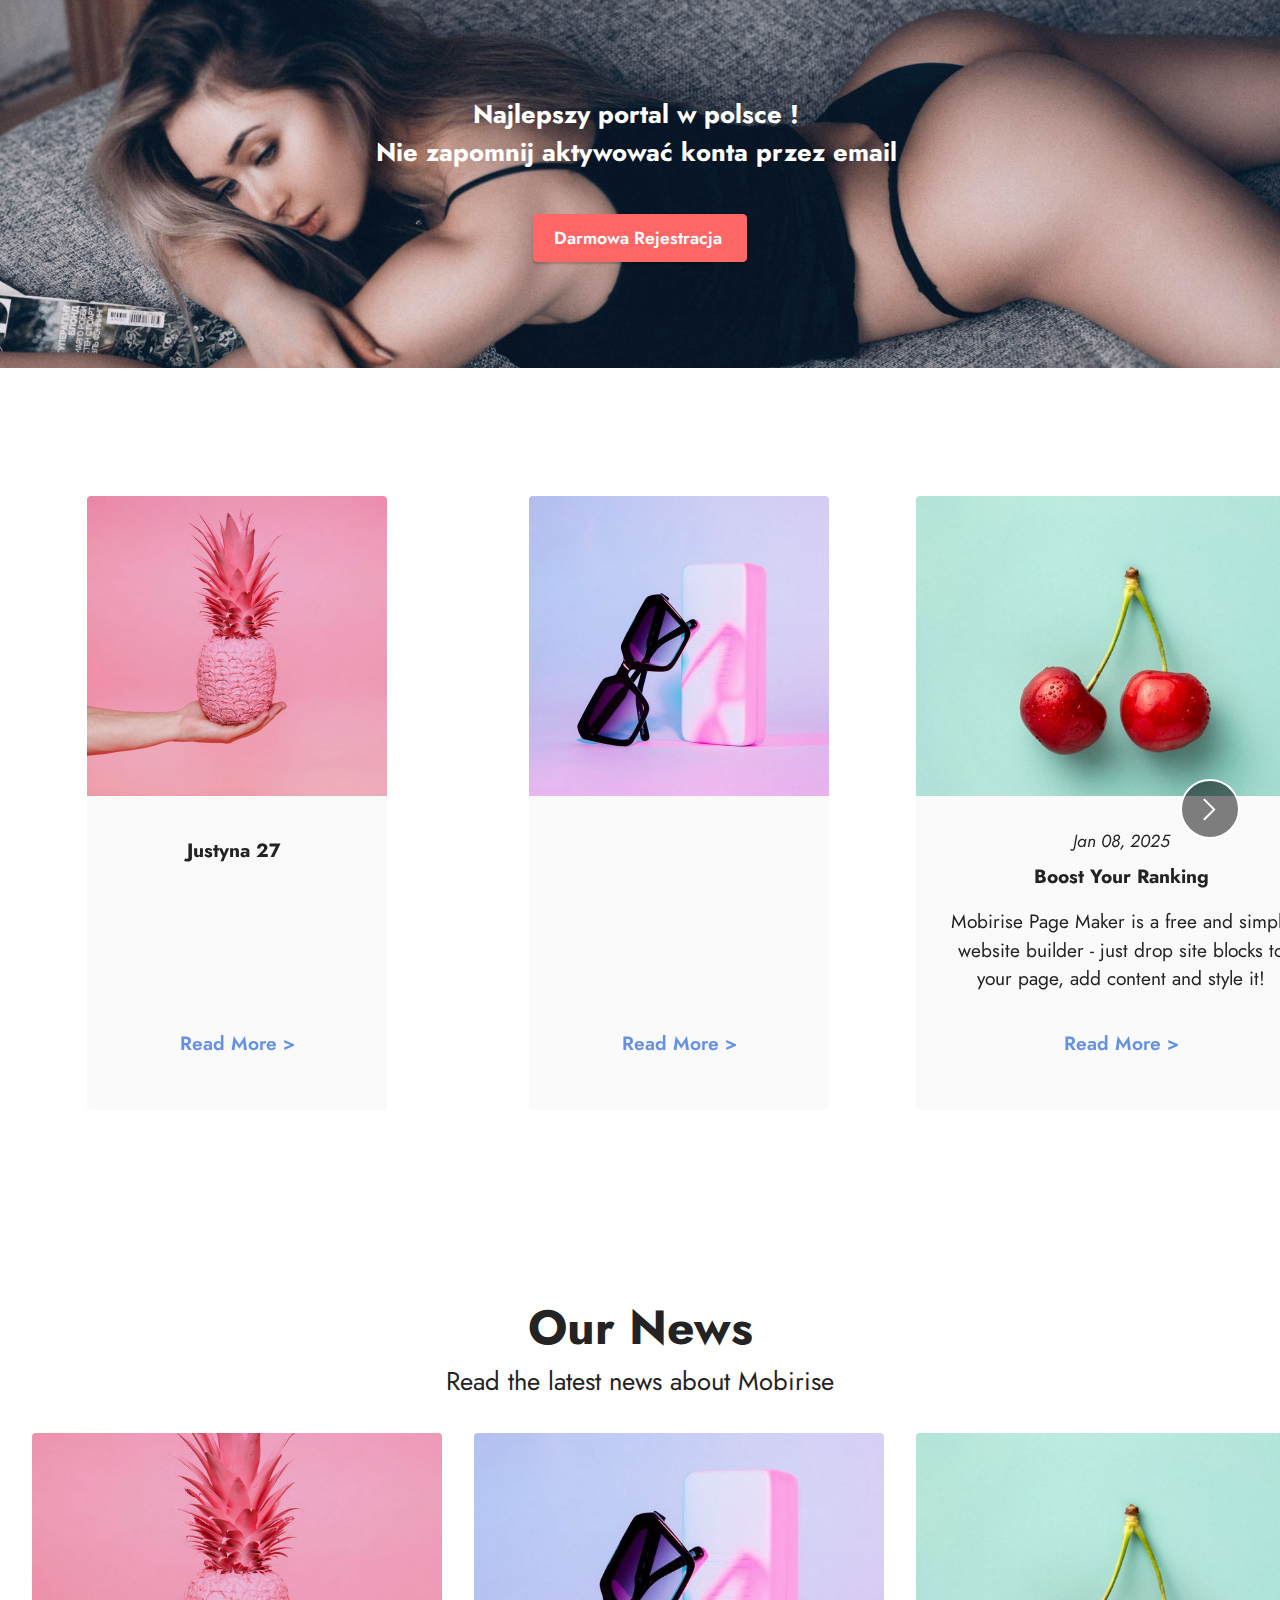
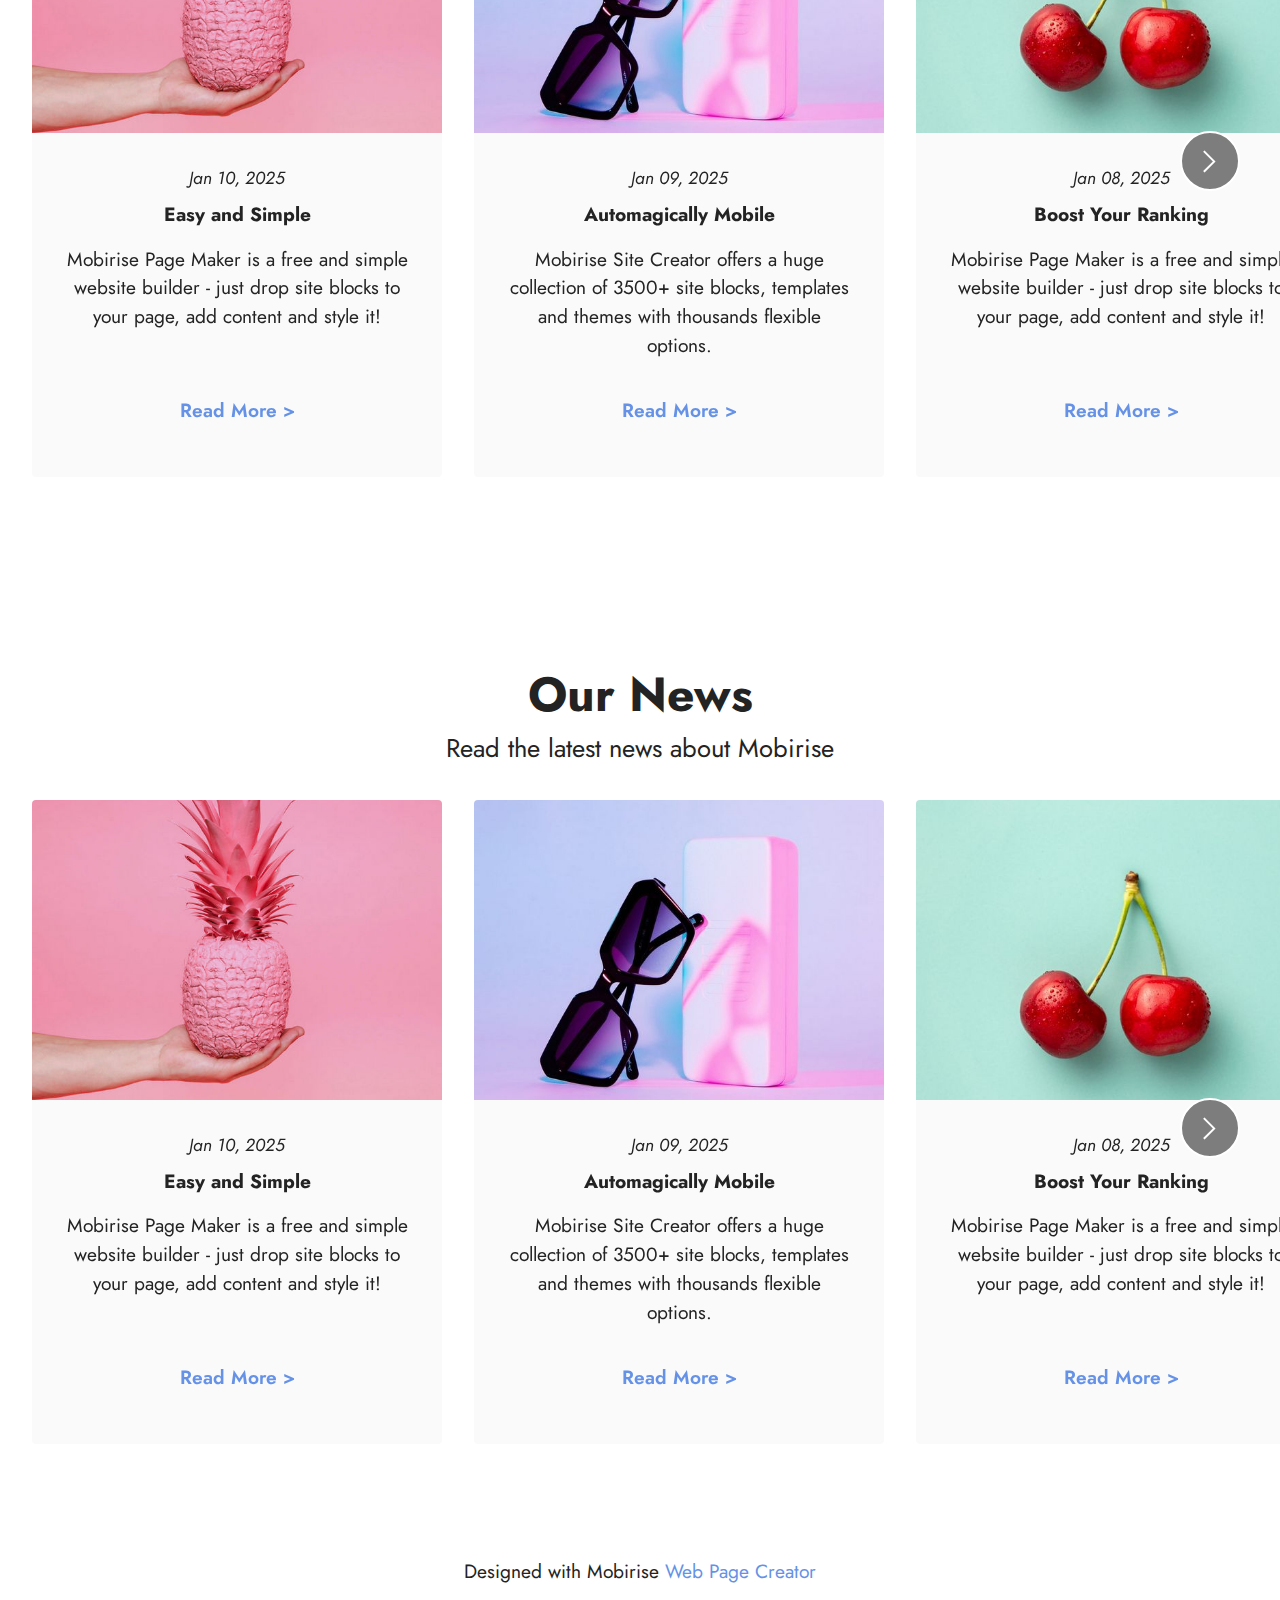
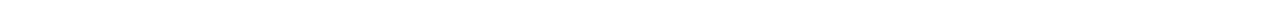
==== commit 498f280a: "Add files via upload" ====
--- a/page1.html
+++ b/page1.html
@@ -19,8 +19,6 @@
   <link rel="stylesheet" href="assets/bootstrap/css/bootstrap.min.css">
   <link rel="stylesheet" href="assets/bootstrap/css/bootstrap-grid.min.css">
   <link rel="stylesheet" href="assets/bootstrap/css/bootstrap-reboot.min.css">
-  <link rel="stylesheet" href="assets/dropdown/css/style.css">
-  <link rel="stylesheet" href="assets/socicon/css/styles.css">
   <link rel="stylesheet" href="assets/theme/css/style.css">
   <link rel="preload" href="https://fonts.googleapis.com/css?family=Jost:100,200,300,400,500,600,700,800,900,100i,200i,300i,400i,500i,600i,700i,800i,900i&display=swap" as="style" onload="this.onload=null;this.rel='stylesheet'">
   <noscript><link rel="stylesheet" href="https://fonts.googleapis.com/css?family=Jost:100,200,300,400,500,600,700,800,900,100i,200i,300i,400i,500i,600i,700i,800i,900i&display=swap"></noscript>
@@ -32,36 +30,7 @@
 </head>
 <body>
   
-  <section data-bs-version="5.1" class="menu menu1 cid-t4LFJuw7pA" once="menu" id="menu1-m">
-    
-
-    <nav class="navbar navbar-dropdown navbar-fixed-top navbar-expand-lg">
-        <div class="container">
-            <div class="navbar-brand">
-                
-                <span class="navbar-caption-wrap"><a class="navbar-caption text-black text-primary display-7" href="https://myclick-2.com/p/c44T/d2hb/AVPZ">randkiwedwoje.pl</a></span>
-            </div>
-            <button class="navbar-toggler" type="button" data-toggle="collapse" data-bs-toggle="collapse" data-target="#navbarSupportedContent" data-bs-target="#navbarSupportedContent" aria-controls="navbarNavAltMarkup" aria-expanded="false" aria-label="Toggle navigation">
-                <div class="hamburger">
-                    <span></span>
-                    <span></span>
-                    <span></span>
-                    <span></span>
-                </div>
-            </button>
-            <div class="collapse navbar-collapse" id="navbarSupportedContent">
-                <ul class="navbar-nav nav-dropdown nav-right" data-app-modern-menu="true"><li class="nav-item"><a class="nav-link link text-black text-primary display-4" href="https://transfer-2.com/p/c44T/ERtb/ndcd">Strona główna&nbsp;</a></li>
-                    <li class="nav-item"><a class="nav-link link text-black text-primary display-4" href="https://transfer-2.com/p/c44T/ERtb/ndcd">Regulamin&nbsp;</a></li>
-                    <li class="nav-item"><a class="nav-link link text-black text-primary display-4" href="https://transfer-2.com/p/c44T/fKJb/oUgU?ld=3960">Zarejestruj się&nbsp;&nbsp;</a>
-                    </li></ul>
-                
-                
-            </div>
-        </div>
-    </nav>
-</section>
-
-<section data-bs-version="5.1" class="info1 cid-t4LKfQYP1h" id="info1-r">
+  <section data-bs-version="5.1" class="info1 cid-t4LKfQYP1h" id="info1-r">
     
 
     
@@ -345,7 +314,7 @@
             </button>
         </div>
     </div>
-</section><section class="display-7" style="padding: 0;align-items: center;justify-content: center;flex-wrap: wrap;    align-content: center;display: flex;position: relative;height: 4rem;"><a href="https://mobiri.se/2691342" style="flex: 1 1;height: 4rem;position: absolute;width: 100%;z-index: 1;"><img alt="" style="height: 4rem;" src="[data-uri]"></a><p style="margin: 0;text-align: center;" class="display-7">Created with Mobirise &#8204;</p><a style="z-index:1" href="https://mobirise.com/html-builder.html">HTML Page Maker</a></section><script src="assets/bootstrap/js/bootstrap.bundle.min.js"></script>  <script src="assets/smoothscroll/smooth-scroll.js"></script>  <script src="assets/ytplayer/index.js"></script>  <script src="assets/dropdown/js/navbar-dropdown.js"></script>  <script src="assets/embla/embla.min.js"></script>  <script src="assets/embla/script.js"></script>  <script src="assets/theme/js/script.js"></script>  
+</section><section class="display-7" style="padding: 0;align-items: center;justify-content: center;flex-wrap: wrap;    align-content: center;display: flex;position: relative;height: 4rem;"><a href="https://mobiri.se/2691342" style="flex: 1 1;height: 4rem;position: absolute;width: 100%;z-index: 1;"><img alt="" style="height: 4rem;" src="[data-uri]"></a><p style="margin: 0;text-align: center;" class="display-7">Designed with Mobirise &#8204;</p><a style="z-index:1" href="https://mobirise.com/web-page-maker.html">Web Page Creator</a></section><script src="assets/bootstrap/js/bootstrap.bundle.min.js"></script>  <script src="assets/smoothscroll/smooth-scroll.js"></script>  <script src="assets/ytplayer/index.js"></script>  <script src="assets/embla/embla.min.js"></script>  <script src="assets/embla/script.js"></script>  <script src="assets/theme/js/script.js"></script>  
   
   
 </body>
--- a/assets/mobirise/css/mbr-additional.css
+++ b/assets/mobirise/css/mbr-additional.css
@@ -682,16 +682,16 @@
 a {
   transition: color 0.6s;
 }
-.cid-t4LFJuw7pA {
+.cid-t71QxbJooC {
   z-index: 1000;
   width: 100%;
   position: relative;
   min-height: 60px;
 }
-.cid-t4LFJuw7pA nav.navbar {
+.cid-t71QxbJooC nav.navbar {
   position: fixed;
 }
-.cid-t4LFJuw7pA .dropdown-item:before {
+.cid-t71QxbJooC .dropdown-item:before {
   font-family: Moririse2 !important;
   content: "\e966";
   display: inline-block;
@@ -708,124 +708,124 @@
   transform: scale(0, 1);
   transition: all 0.25s ease-in-out;
 }
-.cid-t4LFJuw7pA .dropdown-menu {
+.cid-t71QxbJooC .dropdown-menu {
   padding: 0;
   border-radius: 4px;
   box-shadow: 0 1px 3px 0 rgba(0, 0, 0, 0.1);
 }
-.cid-t4LFJuw7pA .dropdown-item {
+.cid-t71QxbJooC .dropdown-item {
   border-bottom: 1px solid #e6e6e6;
 }
-.cid-t4LFJuw7pA .dropdown-item:hover,
-.cid-t4LFJuw7pA .dropdown-item:focus {
+.cid-t71QxbJooC .dropdown-item:hover,
+.cid-t71QxbJooC .dropdown-item:focus {
   background: #6592e6 !important;
   color: white !important;
 }
-.cid-t4LFJuw7pA .dropdown-item:hover span {
+.cid-t71QxbJooC .dropdown-item:hover span {
   color: white;
 }
-.cid-t4LFJuw7pA .dropdown-item:first-child {
+.cid-t71QxbJooC .dropdown-item:first-child {
   border-top-left-radius: 4px;
   border-top-right-radius: 4px;
 }
-.cid-t4LFJuw7pA .dropdown-item:last-child {
+.cid-t71QxbJooC .dropdown-item:last-child {
   border-bottom: none;
   border-bottom-left-radius: 4px;
   border-bottom-right-radius: 4px;
 }
-.cid-t4LFJuw7pA .nav-dropdown .link {
+.cid-t71QxbJooC .nav-dropdown .link {
   padding: 0 0.3em !important;
   margin: 0.667em 1em !important;
 }
-.cid-t4LFJuw7pA .nav-dropdown .link.dropdown-toggle::after {
+.cid-t71QxbJooC .nav-dropdown .link.dropdown-toggle::after {
   margin-left: 0.5rem;
   margin-top: 0.2rem;
 }
-.cid-t4LFJuw7pA .nav-link {
+.cid-t71QxbJooC .nav-link {
   position: relative;
 }
-.cid-t4LFJuw7pA .container {
+.cid-t71QxbJooC .container {
   display: flex;
   margin: auto;
 }
 @media (min-width: 992px) {
-  .cid-t4LFJuw7pA .container {
+  .cid-t71QxbJooC .container {
     flex-wrap: nowrap;
   }
 }
-.cid-t4LFJuw7pA .iconfont-wrapper {
+.cid-t71QxbJooC .iconfont-wrapper {
   color: #000000 !important;
   font-size: 1.5rem;
   padding-right: 0.5rem;
 }
-.cid-t4LFJuw7pA .dropdown-menu,
-.cid-t4LFJuw7pA .navbar.opened {
+.cid-t71QxbJooC .dropdown-menu,
+.cid-t71QxbJooC .navbar.opened {
   background: #ffffff !important;
 }
-.cid-t4LFJuw7pA .nav-item:focus,
-.cid-t4LFJuw7pA .nav-link:focus {
+.cid-t71QxbJooC .nav-item:focus,
+.cid-t71QxbJooC .nav-link:focus {
   outline: none;
 }
-.cid-t4LFJuw7pA .dropdown .dropdown-menu .dropdown-item {
+.cid-t71QxbJooC .dropdown .dropdown-menu .dropdown-item {
   width: auto;
   transition: all 0.25s ease-in-out;
 }
-.cid-t4LFJuw7pA .dropdown .dropdown-menu .dropdown-item::after {
+.cid-t71QxbJooC .dropdown .dropdown-menu .dropdown-item::after {
   right: 0.5rem;
 }
-.cid-t4LFJuw7pA .dropdown .dropdown-menu .dropdown-item .mbr-iconfont {
+.cid-t71QxbJooC .dropdown .dropdown-menu .dropdown-item .mbr-iconfont {
   margin-right: 0.5rem;
   vertical-align: sub;
 }
-.cid-t4LFJuw7pA .dropdown .dropdown-menu .dropdown-item .mbr-iconfont:before {
+.cid-t71QxbJooC .dropdown .dropdown-menu .dropdown-item .mbr-iconfont:before {
   display: inline-block;
   transform: scale(1, 1);
   transition: all 0.25s ease-in-out;
 }
-.cid-t4LFJuw7pA .collapsed .dropdown-menu .dropdown-item:before {
+.cid-t71QxbJooC .collapsed .dropdown-menu .dropdown-item:before {
   display: none;
 }
-.cid-t4LFJuw7pA .collapsed .dropdown .dropdown-menu .dropdown-item {
+.cid-t71QxbJooC .collapsed .dropdown .dropdown-menu .dropdown-item {
   padding: 0.235em 1.5em 0.235em 1.5em !important;
   transition: none;
   margin: 0 !important;
 }
-.cid-t4LFJuw7pA .navbar {
+.cid-t71QxbJooC .navbar {
   min-height: 70px;
   transition: all 0.3s;
   border-bottom: 1px solid transparent;
   box-shadow: 0 1px 3px 0 rgba(0, 0, 0, 0.1);
   background: #ffffff;
 }
-.cid-t4LFJuw7pA .navbar.opened {
+.cid-t71QxbJooC .navbar.opened {
   transition: all 0.3s;
 }
-.cid-t4LFJuw7pA .navbar .dropdown-item {
+.cid-t71QxbJooC .navbar .dropdown-item {
   padding: 0.5rem 1.8rem;
 }
-.cid-t4LFJuw7pA .navbar .navbar-logo img {
+.cid-t71QxbJooC .navbar .navbar-logo img {
   width: auto;
 }
-.cid-t4LFJuw7pA .navbar .navbar-collapse {
+.cid-t71QxbJooC .navbar .navbar-collapse {
   justify-content: flex-end;
   z-index: 1;
 }
-.cid-t4LFJuw7pA .navbar.collapsed {
+.cid-t71QxbJooC .navbar.collapsed {
   justify-content: center;
 }
-.cid-t4LFJuw7pA .navbar.collapsed .nav-item .nav-link::before {
+.cid-t71QxbJooC .navbar.collapsed .nav-item .nav-link::before {
   display: none;
 }
-.cid-t4LFJuw7pA .navbar.collapsed.opened .dropdown-menu {
+.cid-t71QxbJooC .navbar.collapsed.opened .dropdown-menu {
   top: 0;
 }
-.cid-t4LFJuw7pA .navbar.collapsed .dropdown-menu .dropdown-submenu {
+.cid-t71QxbJooC .navbar.collapsed .dropdown-menu .dropdown-submenu {
   left: 0 !important;
 }
-.cid-t4LFJuw7pA .navbar.collapsed .dropdown-menu .dropdown-item:after {
+.cid-t71QxbJooC .navbar.collapsed .dropdown-menu .dropdown-item:after {
   right: auto;
 }
-.cid-t4LFJuw7pA .navbar.collapsed .dropdown-menu .dropdown-toggle[data-toggle="dropdown-submenu"]:after {
+.cid-t71QxbJooC .navbar.collapsed .dropdown-menu .dropdown-toggle[data-toggle="dropdown-submenu"]:after {
   margin-left: 0.5rem;
   margin-top: 0.2rem;
   border-top: 0.35em solid;
@@ -834,33 +834,33 @@
   border-bottom: 0;
   top: 41%;
 }
-.cid-t4LFJuw7pA .navbar.collapsed ul.navbar-nav li {
+.cid-t71QxbJooC .navbar.collapsed ul.navbar-nav li {
   margin: auto;
 }
-.cid-t4LFJuw7pA .navbar.collapsed .dropdown-menu .dropdown-item {
+.cid-t71QxbJooC .navbar.collapsed .dropdown-menu .dropdown-item {
   padding: 0.25rem 1.5rem;
   text-align: center;
 }
-.cid-t4LFJuw7pA .navbar.collapsed .icons-menu {
+.cid-t71QxbJooC .navbar.collapsed .icons-menu {
   padding-left: 0;
   padding-right: 0;
   padding-top: 0.5rem;
   padding-bottom: 0.5rem;
 }
 @media (max-width: 991px) {
-  .cid-t4LFJuw7pA .navbar .nav-item .nav-link::before {
+  .cid-t71QxbJooC .navbar .nav-item .nav-link::before {
     display: none;
   }
-  .cid-t4LFJuw7pA .navbar.opened .dropdown-menu {
+  .cid-t71QxbJooC .navbar.opened .dropdown-menu {
     top: 0;
   }
-  .cid-t4LFJuw7pA .navbar .dropdown-menu .dropdown-submenu {
+  .cid-t71QxbJooC .navbar .dropdown-menu .dropdown-submenu {
     left: 0 !important;
   }
-  .cid-t4LFJuw7pA .navbar .dropdown-menu .dropdown-item:after {
+  .cid-t71QxbJooC .navbar .dropdown-menu .dropdown-item:after {
     right: auto;
   }
-  .cid-t4LFJuw7pA .navbar .dropdown-menu .dropdown-toggle[data-toggle="dropdown-submenu"]:after {
+  .cid-t71QxbJooC .navbar .dropdown-menu .dropdown-toggle[data-toggle="dropdown-submenu"]:after {
     margin-left: 0.5rem;
     margin-top: 0.2rem;
     border-top: 0.35em solid;
@@ -869,42 +869,42 @@
     border-bottom: 0;
     top: 40%;
   }
-  .cid-t4LFJuw7pA .navbar .navbar-logo img {
+  .cid-t71QxbJooC .navbar .navbar-logo img {
     height: 3rem !important;
   }
-  .cid-t4LFJuw7pA .navbar ul.navbar-nav li {
+  .cid-t71QxbJooC .navbar ul.navbar-nav li {
     margin: auto;
   }
-  .cid-t4LFJuw7pA .navbar .dropdown-menu .dropdown-item {
+  .cid-t71QxbJooC .navbar .dropdown-menu .dropdown-item {
     padding: 0.25rem 1.5rem !important;
     text-align: center;
   }
-  .cid-t4LFJuw7pA .navbar .navbar-brand {
+  .cid-t71QxbJooC .navbar .navbar-brand {
     flex-shrink: initial;
     flex-basis: auto;
     word-break: break-word;
     padding-right: 2rem;
   }
-  .cid-t4LFJuw7pA .navbar .navbar-toggler {
+  .cid-t71QxbJooC .navbar .navbar-toggler {
     flex-basis: auto;
   }
-  .cid-t4LFJuw7pA .navbar .icons-menu {
+  .cid-t71QxbJooC .navbar .icons-menu {
     padding-left: 0;
     padding-top: 0.5rem;
     padding-bottom: 0.5rem;
   }
 }
-.cid-t4LFJuw7pA .navbar.navbar-short {
+.cid-t71QxbJooC .navbar.navbar-short {
   min-height: 60px;
 }
-.cid-t4LFJuw7pA .navbar.navbar-short .navbar-logo img {
+.cid-t71QxbJooC .navbar.navbar-short .navbar-logo img {
   height: 2.5rem !important;
 }
-.cid-t4LFJuw7pA .navbar.navbar-short .navbar-brand {
+.cid-t71QxbJooC .navbar.navbar-short .navbar-brand {
   min-height: 60px;
   padding: 0;
 }
-.cid-t4LFJuw7pA .navbar-brand {
+.cid-t71QxbJooC .navbar-brand {
   min-height: 70px;
   flex-shrink: 0;
   align-items: center;
@@ -914,44 +914,44 @@
   word-break: break-word;
   z-index: 1;
 }
-.cid-t4LFJuw7pA .navbar-brand .navbar-caption {
+.cid-t71QxbJooC .navbar-brand .navbar-caption {
   line-height: inherit !important;
 }
-.cid-t4LFJuw7pA .navbar-brand .navbar-logo a {
+.cid-t71QxbJooC .navbar-brand .navbar-logo a {
   outline: none;
 }
-.cid-t4LFJuw7pA .dropdown-item.active,
-.cid-t4LFJuw7pA .dropdown-item:active {
+.cid-t71QxbJooC .dropdown-item.active,
+.cid-t71QxbJooC .dropdown-item:active {
   background-color: transparent;
 }
-.cid-t4LFJuw7pA .navbar-expand-lg .navbar-nav .nav-link {
+.cid-t71QxbJooC .navbar-expand-lg .navbar-nav .nav-link {
   padding: 0;
 }
-.cid-t4LFJuw7pA .nav-dropdown .link.dropdown-toggle {
+.cid-t71QxbJooC .nav-dropdown .link.dropdown-toggle {
   margin-right: 1.667em;
 }
-.cid-t4LFJuw7pA .nav-dropdown .link.dropdown-toggle[aria-expanded="true"] {
+.cid-t71QxbJooC .nav-dropdown .link.dropdown-toggle[aria-expanded="true"] {
   margin-right: 0;
   padding: 0.667em 1.667em;
 }
-.cid-t4LFJuw7pA .navbar.navbar-expand-lg .dropdown .dropdown-menu {
+.cid-t71QxbJooC .navbar.navbar-expand-lg .dropdown .dropdown-menu {
   background: #ffffff;
 }
-.cid-t4LFJuw7pA .navbar.navbar-expand-lg .dropdown .dropdown-menu .dropdown-submenu {
+.cid-t71QxbJooC .navbar.navbar-expand-lg .dropdown .dropdown-menu .dropdown-submenu {
   margin: 0;
   left: 100%;
 }
-.cid-t4LFJuw7pA .navbar .dropdown.open > .dropdown-menu {
+.cid-t71QxbJooC .navbar .dropdown.open > .dropdown-menu {
   display: block;
 }
-.cid-t4LFJuw7pA ul.navbar-nav {
+.cid-t71QxbJooC ul.navbar-nav {
   flex-wrap: wrap;
 }
-.cid-t4LFJuw7pA .navbar-buttons {
+.cid-t71QxbJooC .navbar-buttons {
   text-align: center;
   min-width: 170px;
 }
-.cid-t4LFJuw7pA button.navbar-toggler {
+.cid-t71QxbJooC button.navbar-toggler {
   outline: none;
   width: 31px;
   height: 20px;
@@ -960,7 +960,7 @@
   position: relative;
   align-self: center;
 }
-.cid-t4LFJuw7pA button.navbar-toggler .hamburger span {
+.cid-t71QxbJooC button.navbar-toggler .hamburger span {
   position: absolute;
   right: 0;
   width: 30px;
@@ -968,54 +968,54 @@
   border-right: 5px;
   background-color: #000000;
 }
-.cid-t4LFJuw7pA button.navbar-toggler .hamburger span:nth-child(1) {
+.cid-t71QxbJooC button.navbar-toggler .hamburger span:nth-child(1) {
   top: 0;
   transition: all 0.2s;
 }
-.cid-t4LFJuw7pA button.navbar-toggler .hamburger span:nth-child(2) {
+.cid-t71QxbJooC button.navbar-toggler .hamburger span:nth-child(2) {
   top: 8px;
   transition: all 0.15s;
 }
-.cid-t4LFJuw7pA button.navbar-toggler .hamburger span:nth-child(3) {
+.cid-t71QxbJooC button.navbar-toggler .hamburger span:nth-child(3) {
   top: 8px;
   transition: all 0.15s;
 }
-.cid-t4LFJuw7pA button.navbar-toggler .hamburger span:nth-child(4) {
+.cid-t71QxbJooC button.navbar-toggler .hamburger span:nth-child(4) {
   top: 16px;
   transition: all 0.2s;
 }
-.cid-t4LFJuw7pA nav.opened .hamburger span:nth-child(1) {
+.cid-t71QxbJooC nav.opened .hamburger span:nth-child(1) {
   top: 8px;
   width: 0;
   opacity: 0;
   right: 50%;
   transition: all 0.2s;
 }
-.cid-t4LFJuw7pA nav.opened .hamburger span:nth-child(2) {
+.cid-t71QxbJooC nav.opened .hamburger span:nth-child(2) {
   transform: rotate(45deg);
   transition: all 0.25s;
 }
-.cid-t4LFJuw7pA nav.opened .hamburger span:nth-child(3) {
+.cid-t71QxbJooC nav.opened .hamburger span:nth-child(3) {
   transform: rotate(-45deg);
   transition: all 0.25s;
 }
-.cid-t4LFJuw7pA nav.opened .hamburger span:nth-child(4) {
+.cid-t71QxbJooC nav.opened .hamburger span:nth-child(4) {
   top: 8px;
   width: 0;
   opacity: 0;
   right: 50%;
   transition: all 0.2s;
 }
-.cid-t4LFJuw7pA .navbar-dropdown {
+.cid-t71QxbJooC .navbar-dropdown {
   padding: 0 1rem;
   position: fixed;
 }
-.cid-t4LFJuw7pA a.nav-link {
+.cid-t71QxbJooC a.nav-link {
   display: flex;
   align-items: center;
   justify-content: center;
 }
-.cid-t4LFJuw7pA .icons-menu {
+.cid-t71QxbJooC .icons-menu {
   flex-wrap: nowrap;
   display: flex;
   justify-content: center;
@@ -1025,13 +1025,13 @@
   text-align: center;
 }
 @media screen and (-ms-high-contrast: active), (-ms-high-contrast: none) {
-  .cid-t4LFJuw7pA .navbar {
+  .cid-t71QxbJooC .navbar {
     height: 70px;
   }
-  .cid-t4LFJuw7pA .navbar.opened {
+  .cid-t71QxbJooC .navbar.opened {
     height: auto;
   }
-  .cid-t4LFJuw7pA .nav-item .nav-link:hover::before {
+  .cid-t71QxbJooC .nav-item .nav-link:hover::before {
     width: 175%;
     max-width: calc(100% + 2rem);
     left: -1rem;
@@ -1106,361 +1106,6 @@
 }
 .cid-t6ZakJMsot .card-title {
   color: #e43f3f;
-}
-.cid-t4LFJuw7pA {
-  z-index: 1000;
-  width: 100%;
-  position: relative;
-  min-height: 60px;
-}
-.cid-t4LFJuw7pA nav.navbar {
-  position: fixed;
-}
-.cid-t4LFJuw7pA .dropdown-item:before {
-  font-family: Moririse2 !important;
-  content: "\e966";
-  display: inline-block;
-  width: 0;
-  position: absolute;
-  left: 1rem;
-  top: 0.5rem;
-  margin-right: 0.5rem;
-  line-height: 1;
-  font-size: inherit;
-  vertical-align: middle;
-  text-align: center;
-  overflow: hidden;
-  transform: scale(0, 1);
-  transition: all 0.25s ease-in-out;
-}
-.cid-t4LFJuw7pA .dropdown-menu {
-  padding: 0;
-  border-radius: 4px;
-  box-shadow: 0 1px 3px 0 rgba(0, 0, 0, 0.1);
-}
-.cid-t4LFJuw7pA .dropdown-item {
-  border-bottom: 1px solid #e6e6e6;
-}
-.cid-t4LFJuw7pA .dropdown-item:hover,
-.cid-t4LFJuw7pA .dropdown-item:focus {
-  background: #6592e6 !important;
-  color: white !important;
-}
-.cid-t4LFJuw7pA .dropdown-item:hover span {
-  color: white;
-}
-.cid-t4LFJuw7pA .dropdown-item:first-child {
-  border-top-left-radius: 4px;
-  border-top-right-radius: 4px;
-}
-.cid-t4LFJuw7pA .dropdown-item:last-child {
-  border-bottom: none;
-  border-bottom-left-radius: 4px;
-  border-bottom-right-radius: 4px;
-}
-.cid-t4LFJuw7pA .nav-dropdown .link {
-  padding: 0 0.3em !important;
-  margin: 0.667em 1em !important;
-}
-.cid-t4LFJuw7pA .nav-dropdown .link.dropdown-toggle::after {
-  margin-left: 0.5rem;
-  margin-top: 0.2rem;
-}
-.cid-t4LFJuw7pA .nav-link {
-  position: relative;
-}
-.cid-t4LFJuw7pA .container {
-  display: flex;
-  margin: auto;
-}
-@media (min-width: 992px) {
-  .cid-t4LFJuw7pA .container {
-    flex-wrap: nowrap;
-  }
-}
-.cid-t4LFJuw7pA .iconfont-wrapper {
-  color: #000000 !important;
-  font-size: 1.5rem;
-  padding-right: 0.5rem;
-}
-.cid-t4LFJuw7pA .dropdown-menu,
-.cid-t4LFJuw7pA .navbar.opened {
-  background: #ffffff !important;
-}
-.cid-t4LFJuw7pA .nav-item:focus,
-.cid-t4LFJuw7pA .nav-link:focus {
-  outline: none;
-}
-.cid-t4LFJuw7pA .dropdown .dropdown-menu .dropdown-item {
-  width: auto;
-  transition: all 0.25s ease-in-out;
-}
-.cid-t4LFJuw7pA .dropdown .dropdown-menu .dropdown-item::after {
-  right: 0.5rem;
-}
-.cid-t4LFJuw7pA .dropdown .dropdown-menu .dropdown-item .mbr-iconfont {
-  margin-right: 0.5rem;
-  vertical-align: sub;
-}
-.cid-t4LFJuw7pA .dropdown .dropdown-menu .dropdown-item .mbr-iconfont:before {
-  display: inline-block;
-  transform: scale(1, 1);
-  transition: all 0.25s ease-in-out;
-}
-.cid-t4LFJuw7pA .collapsed .dropdown-menu .dropdown-item:before {
-  display: none;
-}
-.cid-t4LFJuw7pA .collapsed .dropdown .dropdown-menu .dropdown-item {
-  padding: 0.235em 1.5em 0.235em 1.5em !important;
-  transition: none;
-  margin: 0 !important;
-}
-.cid-t4LFJuw7pA .navbar {
-  min-height: 70px;
-  transition: all 0.3s;
-  border-bottom: 1px solid transparent;
-  box-shadow: 0 1px 3px 0 rgba(0, 0, 0, 0.1);
-  background: #ffffff;
-}
-.cid-t4LFJuw7pA .navbar.opened {
-  transition: all 0.3s;
-}
-.cid-t4LFJuw7pA .navbar .dropdown-item {
-  padding: 0.5rem 1.8rem;
-}
-.cid-t4LFJuw7pA .navbar .navbar-logo img {
-  width: auto;
-}
-.cid-t4LFJuw7pA .navbar .navbar-collapse {
-  justify-content: flex-end;
-  z-index: 1;
-}
-.cid-t4LFJuw7pA .navbar.collapsed {
-  justify-content: center;
-}
-.cid-t4LFJuw7pA .navbar.collapsed .nav-item .nav-link::before {
-  display: none;
-}
-.cid-t4LFJuw7pA .navbar.collapsed.opened .dropdown-menu {
-  top: 0;
-}
-.cid-t4LFJuw7pA .navbar.collapsed .dropdown-menu .dropdown-submenu {
-  left: 0 !important;
-}
-.cid-t4LFJuw7pA .navbar.collapsed .dropdown-menu .dropdown-item:after {
-  right: auto;
-}
-.cid-t4LFJuw7pA .navbar.collapsed .dropdown-menu .dropdown-toggle[data-toggle="dropdown-submenu"]:after {
-  margin-left: 0.5rem;
-  margin-top: 0.2rem;
-  border-top: 0.35em solid;
-  border-right: 0.35em solid transparent;
-  border-left: 0.35em solid transparent;
-  border-bottom: 0;
-  top: 41%;
-}
-.cid-t4LFJuw7pA .navbar.collapsed ul.navbar-nav li {
-  margin: auto;
-}
-.cid-t4LFJuw7pA .navbar.collapsed .dropdown-menu .dropdown-item {
-  padding: 0.25rem 1.5rem;
-  text-align: center;
-}
-.cid-t4LFJuw7pA .navbar.collapsed .icons-menu {
-  padding-left: 0;
-  padding-right: 0;
-  padding-top: 0.5rem;
-  padding-bottom: 0.5rem;
-}
-@media (max-width: 991px) {
-  .cid-t4LFJuw7pA .navbar .nav-item .nav-link::before {
-    display: none;
-  }
-  .cid-t4LFJuw7pA .navbar.opened .dropdown-menu {
-    top: 0;
-  }
-  .cid-t4LFJuw7pA .navbar .dropdown-menu .dropdown-submenu {
-    left: 0 !important;
-  }
-  .cid-t4LFJuw7pA .navbar .dropdown-menu .dropdown-item:after {
-    right: auto;
-  }
-  .cid-t4LFJuw7pA .navbar .dropdown-menu .dropdown-toggle[data-toggle="dropdown-submenu"]:after {
-    margin-left: 0.5rem;
-    margin-top: 0.2rem;
-    border-top: 0.35em solid;
-    border-right: 0.35em solid transparent;
-    border-left: 0.35em solid transparent;
-    border-bottom: 0;
-    top: 40%;
-  }
-  .cid-t4LFJuw7pA .navbar .navbar-logo img {
-    height: 3rem !important;
-  }
-  .cid-t4LFJuw7pA .navbar ul.navbar-nav li {
-    margin: auto;
-  }
-  .cid-t4LFJuw7pA .navbar .dropdown-menu .dropdown-item {
-    padding: 0.25rem 1.5rem !important;
-    text-align: center;
-  }
-  .cid-t4LFJuw7pA .navbar .navbar-brand {
-    flex-shrink: initial;
-    flex-basis: auto;
-    word-break: break-word;
-    padding-right: 2rem;
-  }
-  .cid-t4LFJuw7pA .navbar .navbar-toggler {
-    flex-basis: auto;
-  }
-  .cid-t4LFJuw7pA .navbar .icons-menu {
-    padding-left: 0;
-    padding-top: 0.5rem;
-    padding-bottom: 0.5rem;
-  }
-}
-.cid-t4LFJuw7pA .navbar.navbar-short {
-  min-height: 60px;
-}
-.cid-t4LFJuw7pA .navbar.navbar-short .navbar-logo img {
-  height: 2.5rem !important;
-}
-.cid-t4LFJuw7pA .navbar.navbar-short .navbar-brand {
-  min-height: 60px;
-  padding: 0;
-}
-.cid-t4LFJuw7pA .navbar-brand {
-  min-height: 70px;
-  flex-shrink: 0;
-  align-items: center;
-  margin-right: 0;
-  padding: 10px 0;
-  transition: all 0.3s;
-  word-break: break-word;
-  z-index: 1;
-}
-.cid-t4LFJuw7pA .navbar-brand .navbar-caption {
-  line-height: inherit !important;
-}
-.cid-t4LFJuw7pA .navbar-brand .navbar-logo a {
-  outline: none;
-}
-.cid-t4LFJuw7pA .dropdown-item.active,
-.cid-t4LFJuw7pA .dropdown-item:active {
-  background-color: transparent;
-}
-.cid-t4LFJuw7pA .navbar-expand-lg .navbar-nav .nav-link {
-  padding: 0;
-}
-.cid-t4LFJuw7pA .nav-dropdown .link.dropdown-toggle {
-  margin-right: 1.667em;
-}
-.cid-t4LFJuw7pA .nav-dropdown .link.dropdown-toggle[aria-expanded="true"] {
-  margin-right: 0;
-  padding: 0.667em 1.667em;
-}
-.cid-t4LFJuw7pA .navbar.navbar-expand-lg .dropdown .dropdown-menu {
-  background: #ffffff;
-}
-.cid-t4LFJuw7pA .navbar.navbar-expand-lg .dropdown .dropdown-menu .dropdown-submenu {
-  margin: 0;
-  left: 100%;
-}
-.cid-t4LFJuw7pA .navbar .dropdown.open > .dropdown-menu {
-  display: block;
-}
-.cid-t4LFJuw7pA ul.navbar-nav {
-  flex-wrap: wrap;
-}
-.cid-t4LFJuw7pA .navbar-buttons {
-  text-align: center;
-  min-width: 170px;
-}
-.cid-t4LFJuw7pA button.navbar-toggler {
-  outline: none;
-  width: 31px;
-  height: 20px;
-  cursor: pointer;
-  transition: all 0.2s;
-  position: relative;
-  align-self: center;
-}
-.cid-t4LFJuw7pA button.navbar-toggler .hamburger span {
-  position: absolute;
-  right: 0;
-  width: 30px;
-  height: 2px;
-  border-right: 5px;
-  background-color: #000000;
-}
-.cid-t4LFJuw7pA button.navbar-toggler .hamburger span:nth-child(1) {
-  top: 0;
-  transition: all 0.2s;
-}
-.cid-t4LFJuw7pA button.navbar-toggler .hamburger span:nth-child(2) {
-  top: 8px;
-  transition: all 0.15s;
-}
-.cid-t4LFJuw7pA button.navbar-toggler .hamburger span:nth-child(3) {
-  top: 8px;
-  transition: all 0.15s;
-}
-.cid-t4LFJuw7pA button.navbar-toggler .hamburger span:nth-child(4) {
-  top: 16px;
-  transition: all 0.2s;
-}
-.cid-t4LFJuw7pA nav.opened .hamburger span:nth-child(1) {
-  top: 8px;
-  width: 0;
-  opacity: 0;
-  right: 50%;
-  transition: all 0.2s;
-}
-.cid-t4LFJuw7pA nav.opened .hamburger span:nth-child(2) {
-  transform: rotate(45deg);
-  transition: all 0.25s;
-}
-.cid-t4LFJuw7pA nav.opened .hamburger span:nth-child(3) {
-  transform: rotate(-45deg);
-  transition: all 0.25s;
-}
-.cid-t4LFJuw7pA nav.opened .hamburger span:nth-child(4) {
-  top: 8px;
-  width: 0;
-  opacity: 0;
-  right: 50%;
-  transition: all 0.2s;
-}
-.cid-t4LFJuw7pA .navbar-dropdown {
-  padding: 0 1rem;
-  position: fixed;
-}
-.cid-t4LFJuw7pA a.nav-link {
-  display: flex;
-  align-items: center;
-  justify-content: center;
-}
-.cid-t4LFJuw7pA .icons-menu {
-  flex-wrap: nowrap;
-  display: flex;
-  justify-content: center;
-  padding-left: 1rem;
-  padding-right: 1rem;
-  padding-top: 0.3rem;
-  text-align: center;
-}
-@media screen and (-ms-high-contrast: active), (-ms-high-contrast: none) {
-  .cid-t4LFJuw7pA .navbar {
-    height: 70px;
-  }
-  .cid-t4LFJuw7pA .navbar.opened {
-    height: auto;
-  }
-  .cid-t4LFJuw7pA .nav-item .nav-link:hover::before {
-    width: 175%;
-    max-width: calc(100% + 2rem);
-    left: -1rem;
-  }
 }
 .cid-t4LKfQYP1h {
   padding-top: 6rem;
--- a/assets/mobirise/css/mbr-additional.css
+++ b/assets/mobirise/css/mbr-additional.css
@@ -682,16 +682,16 @@
 a {
   transition: color 0.6s;
 }
-.cid-t4LFJuw7pA {
+.cid-t71QxbJooC {
   z-index: 1000;
   width: 100%;
   position: relative;
   min-height: 60px;
 }
-.cid-t4LFJuw7pA nav.navbar {
+.cid-t71QxbJooC nav.navbar {
   position: fixed;
 }
-.cid-t4LFJuw7pA .dropdown-item:before {
+.cid-t71QxbJooC .dropdown-item:before {
   font-family: Moririse2 !important;
   content: "\e966";
   display: inline-block;
@@ -708,124 +708,124 @@
   transform: scale(0, 1);
   transition: all 0.25s ease-in-out;
 }
-.cid-t4LFJuw7pA .dropdown-menu {
+.cid-t71QxbJooC .dropdown-menu {
   padding: 0;
   border-radius: 4px;
   box-shadow: 0 1px 3px 0 rgba(0, 0, 0, 0.1);
 }
-.cid-t4LFJuw7pA .dropdown-item {
+.cid-t71QxbJooC .dropdown-item {
   border-bottom: 1px solid #e6e6e6;
 }
-.cid-t4LFJuw7pA .dropdown-item:hover,
-.cid-t4LFJuw7pA .dropdown-item:focus {
+.cid-t71QxbJooC .dropdown-item:hover,
+.cid-t71QxbJooC .dropdown-item:focus {
   background: #6592e6 !important;
   color: white !important;
 }
-.cid-t4LFJuw7pA .dropdown-item:hover span {
+.cid-t71QxbJooC .dropdown-item:hover span {
   color: white;
 }
-.cid-t4LFJuw7pA .dropdown-item:first-child {
+.cid-t71QxbJooC .dropdown-item:first-child {
   border-top-left-radius: 4px;
   border-top-right-radius: 4px;
 }
-.cid-t4LFJuw7pA .dropdown-item:last-child {
+.cid-t71QxbJooC .dropdown-item:last-child {
   border-bottom: none;
   border-bottom-left-radius: 4px;
   border-bottom-right-radius: 4px;
 }
-.cid-t4LFJuw7pA .nav-dropdown .link {
+.cid-t71QxbJooC .nav-dropdown .link {
   padding: 0 0.3em !important;
   margin: 0.667em 1em !important;
 }
-.cid-t4LFJuw7pA .nav-dropdown .link.dropdown-toggle::after {
+.cid-t71QxbJooC .nav-dropdown .link.dropdown-toggle::after {
   margin-left: 0.5rem;
   margin-top: 0.2rem;
 }
-.cid-t4LFJuw7pA .nav-link {
+.cid-t71QxbJooC .nav-link {
   position: relative;
 }
-.cid-t4LFJuw7pA .container {
+.cid-t71QxbJooC .container {
   display: flex;
   margin: auto;
 }
 @media (min-width: 992px) {
-  .cid-t4LFJuw7pA .container {
+  .cid-t71QxbJooC .container {
     flex-wrap: nowrap;
   }
 }
-.cid-t4LFJuw7pA .iconfont-wrapper {
+.cid-t71QxbJooC .iconfont-wrapper {
   color: #000000 !important;
   font-size: 1.5rem;
   padding-right: 0.5rem;
 }
-.cid-t4LFJuw7pA .dropdown-menu,
-.cid-t4LFJuw7pA .navbar.opened {
+.cid-t71QxbJooC .dropdown-menu,
+.cid-t71QxbJooC .navbar.opened {
   background: #ffffff !important;
 }
-.cid-t4LFJuw7pA .nav-item:focus,
-.cid-t4LFJuw7pA .nav-link:focus {
+.cid-t71QxbJooC .nav-item:focus,
+.cid-t71QxbJooC .nav-link:focus {
   outline: none;
 }
-.cid-t4LFJuw7pA .dropdown .dropdown-menu .dropdown-item {
+.cid-t71QxbJooC .dropdown .dropdown-menu .dropdown-item {
   width: auto;
   transition: all 0.25s ease-in-out;
 }
-.cid-t4LFJuw7pA .dropdown .dropdown-menu .dropdown-item::after {
+.cid-t71QxbJooC .dropdown .dropdown-menu .dropdown-item::after {
   right: 0.5rem;
 }
-.cid-t4LFJuw7pA .dropdown .dropdown-menu .dropdown-item .mbr-iconfont {
+.cid-t71QxbJooC .dropdown .dropdown-menu .dropdown-item .mbr-iconfont {
   margin-right: 0.5rem;
   vertical-align: sub;
 }
-.cid-t4LFJuw7pA .dropdown .dropdown-menu .dropdown-item .mbr-iconfont:before {
+.cid-t71QxbJooC .dropdown .dropdown-menu .dropdown-item .mbr-iconfont:before {
   display: inline-block;
   transform: scale(1, 1);
   transition: all 0.25s ease-in-out;
 }
-.cid-t4LFJuw7pA .collapsed .dropdown-menu .dropdown-item:before {
+.cid-t71QxbJooC .collapsed .dropdown-menu .dropdown-item:before {
   display: none;
 }
-.cid-t4LFJuw7pA .collapsed .dropdown .dropdown-menu .dropdown-item {
+.cid-t71QxbJooC .collapsed .dropdown .dropdown-menu .dropdown-item {
   padding: 0.235em 1.5em 0.235em 1.5em !important;
   transition: none;
   margin: 0 !important;
 }
-.cid-t4LFJuw7pA .navbar {
+.cid-t71QxbJooC .navbar {
   min-height: 70px;
   transition: all 0.3s;
   border-bottom: 1px solid transparent;
   box-shadow: 0 1px 3px 0 rgba(0, 0, 0, 0.1);
   background: #ffffff;
 }
-.cid-t4LFJuw7pA .navbar.opened {
+.cid-t71QxbJooC .navbar.opened {
   transition: all 0.3s;
 }
-.cid-t4LFJuw7pA .navbar .dropdown-item {
+.cid-t71QxbJooC .navbar .dropdown-item {
   padding: 0.5rem 1.8rem;
 }
-.cid-t4LFJuw7pA .navbar .navbar-logo img {
+.cid-t71QxbJooC .navbar .navbar-logo img {
   width: auto;
 }
-.cid-t4LFJuw7pA .navbar .navbar-collapse {
+.cid-t71QxbJooC .navbar .navbar-collapse {
   justify-content: flex-end;
   z-index: 1;
 }
-.cid-t4LFJuw7pA .navbar.collapsed {
+.cid-t71QxbJooC .navbar.collapsed {
   justify-content: center;
 }
-.cid-t4LFJuw7pA .navbar.collapsed .nav-item .nav-link::before {
+.cid-t71QxbJooC .navbar.collapsed .nav-item .nav-link::before {
   display: none;
 }
-.cid-t4LFJuw7pA .navbar.collapsed.opened .dropdown-menu {
+.cid-t71QxbJooC .navbar.collapsed.opened .dropdown-menu {
   top: 0;
 }
-.cid-t4LFJuw7pA .navbar.collapsed .dropdown-menu .dropdown-submenu {
+.cid-t71QxbJooC .navbar.collapsed .dropdown-menu .dropdown-submenu {
   left: 0 !important;
 }
-.cid-t4LFJuw7pA .navbar.collapsed .dropdown-menu .dropdown-item:after {
+.cid-t71QxbJooC .navbar.collapsed .dropdown-menu .dropdown-item:after {
   right: auto;
 }
-.cid-t4LFJuw7pA .navbar.collapsed .dropdown-menu .dropdown-toggle[data-toggle="dropdown-submenu"]:after {
+.cid-t71QxbJooC .navbar.collapsed .dropdown-menu .dropdown-toggle[data-toggle="dropdown-submenu"]:after {
   margin-left: 0.5rem;
   margin-top: 0.2rem;
   border-top: 0.35em solid;
@@ -834,33 +834,33 @@
   border-bottom: 0;
   top: 41%;
 }
-.cid-t4LFJuw7pA .navbar.collapsed ul.navbar-nav li {
+.cid-t71QxbJooC .navbar.collapsed ul.navbar-nav li {
   margin: auto;
 }
-.cid-t4LFJuw7pA .navbar.collapsed .dropdown-menu .dropdown-item {
+.cid-t71QxbJooC .navbar.collapsed .dropdown-menu .dropdown-item {
   padding: 0.25rem 1.5rem;
   text-align: center;
 }
-.cid-t4LFJuw7pA .navbar.collapsed .icons-menu {
+.cid-t71QxbJooC .navbar.collapsed .icons-menu {
   padding-left: 0;
   padding-right: 0;
   padding-top: 0.5rem;
   padding-bottom: 0.5rem;
 }
 @media (max-width: 991px) {
-  .cid-t4LFJuw7pA .navbar .nav-item .nav-link::before {
+  .cid-t71QxbJooC .navbar .nav-item .nav-link::before {
     display: none;
   }
-  .cid-t4LFJuw7pA .navbar.opened .dropdown-menu {
+  .cid-t71QxbJooC .navbar.opened .dropdown-menu {
     top: 0;
   }
-  .cid-t4LFJuw7pA .navbar .dropdown-menu .dropdown-submenu {
+  .cid-t71QxbJooC .navbar .dropdown-menu .dropdown-submenu {
     left: 0 !important;
   }
-  .cid-t4LFJuw7pA .navbar .dropdown-menu .dropdown-item:after {
+  .cid-t71QxbJooC .navbar .dropdown-menu .dropdown-item:after {
     right: auto;
   }
-  .cid-t4LFJuw7pA .navbar .dropdown-menu .dropdown-toggle[data-toggle="dropdown-submenu"]:after {
+  .cid-t71QxbJooC .navbar .dropdown-menu .dropdown-toggle[data-toggle="dropdown-submenu"]:after {
     margin-left: 0.5rem;
     margin-top: 0.2rem;
     border-top: 0.35em solid;
@@ -869,42 +869,42 @@
     border-bottom: 0;
     top: 40%;
   }
-  .cid-t4LFJuw7pA .navbar .navbar-logo img {
+  .cid-t71QxbJooC .navbar .navbar-logo img {
     height: 3rem !important;
   }
-  .cid-t4LFJuw7pA .navbar ul.navbar-nav li {
+  .cid-t71QxbJooC .navbar ul.navbar-nav li {
     margin: auto;
   }
-  .cid-t4LFJuw7pA .navbar .dropdown-menu .dropdown-item {
+  .cid-t71QxbJooC .navbar .dropdown-menu .dropdown-item {
     padding: 0.25rem 1.5rem !important;
     text-align: center;
   }
-  .cid-t4LFJuw7pA .navbar .navbar-brand {
+  .cid-t71QxbJooC .navbar .navbar-brand {
     flex-shrink: initial;
     flex-basis: auto;
     word-break: break-word;
     padding-right: 2rem;
   }
-  .cid-t4LFJuw7pA .navbar .navbar-toggler {
+  .cid-t71QxbJooC .navbar .navbar-toggler {
     flex-basis: auto;
   }
-  .cid-t4LFJuw7pA .navbar .icons-menu {
+  .cid-t71QxbJooC .navbar .icons-menu {
     padding-left: 0;
     padding-top: 0.5rem;
     padding-bottom: 0.5rem;
   }
 }
-.cid-t4LFJuw7pA .navbar.navbar-short {
+.cid-t71QxbJooC .navbar.navbar-short {
   min-height: 60px;
 }
-.cid-t4LFJuw7pA .navbar.navbar-short .navbar-logo img {
+.cid-t71QxbJooC .navbar.navbar-short .navbar-logo img {
   height: 2.5rem !important;
 }
-.cid-t4LFJuw7pA .navbar.navbar-short .navbar-brand {
+.cid-t71QxbJooC .navbar.navbar-short .navbar-brand {
   min-height: 60px;
   padding: 0;
 }
-.cid-t4LFJuw7pA .navbar-brand {
+.cid-t71QxbJooC .navbar-brand {
   min-height: 70px;
   flex-shrink: 0;
   align-items: center;
@@ -914,44 +914,44 @@
   word-break: break-word;
   z-index: 1;
 }
-.cid-t4LFJuw7pA .navbar-brand .navbar-caption {
+.cid-t71QxbJooC .navbar-brand .navbar-caption {
   line-height: inherit !important;
 }
-.cid-t4LFJuw7pA .navbar-brand .navbar-logo a {
+.cid-t71QxbJooC .navbar-brand .navbar-logo a {
   outline: none;
 }
-.cid-t4LFJuw7pA .dropdown-item.active,
-.cid-t4LFJuw7pA .dropdown-item:active {
+.cid-t71QxbJooC .dropdown-item.active,
+.cid-t71QxbJooC .dropdown-item:active {
   background-color: transparent;
 }
-.cid-t4LFJuw7pA .navbar-expand-lg .navbar-nav .nav-link {
+.cid-t71QxbJooC .navbar-expand-lg .navbar-nav .nav-link {
   padding: 0;
 }
-.cid-t4LFJuw7pA .nav-dropdown .link.dropdown-toggle {
+.cid-t71QxbJooC .nav-dropdown .link.dropdown-toggle {
   margin-right: 1.667em;
 }
-.cid-t4LFJuw7pA .nav-dropdown .link.dropdown-toggle[aria-expanded="true"] {
+.cid-t71QxbJooC .nav-dropdown .link.dropdown-toggle[aria-expanded="true"] {
   margin-right: 0;
   padding: 0.667em 1.667em;
 }
-.cid-t4LFJuw7pA .navbar.navbar-expand-lg .dropdown .dropdown-menu {
+.cid-t71QxbJooC .navbar.navbar-expand-lg .dropdown .dropdown-menu {
   background: #ffffff;
 }
-.cid-t4LFJuw7pA .navbar.navbar-expand-lg .dropdown .dropdown-menu .dropdown-submenu {
+.cid-t71QxbJooC .navbar.navbar-expand-lg .dropdown .dropdown-menu .dropdown-submenu {
   margin: 0;
   left: 100%;
 }
-.cid-t4LFJuw7pA .navbar .dropdown.open > .dropdown-menu {
+.cid-t71QxbJooC .navbar .dropdown.open > .dropdown-menu {
   display: block;
 }
-.cid-t4LFJuw7pA ul.navbar-nav {
+.cid-t71QxbJooC ul.navbar-nav {
   flex-wrap: wrap;
 }
-.cid-t4LFJuw7pA .navbar-buttons {
+.cid-t71QxbJooC .navbar-buttons {
   text-align: center;
   min-width: 170px;
 }
-.cid-t4LFJuw7pA button.navbar-toggler {
+.cid-t71QxbJooC button.navbar-toggler {
   outline: none;
   width: 31px;
   height: 20px;
@@ -960,7 +960,7 @@
   position: relative;
   align-self: center;
 }
-.cid-t4LFJuw7pA button.navbar-toggler .hamburger span {
+.cid-t71QxbJooC button.navbar-toggler .hamburger span {
   position: absolute;
   right: 0;
   width: 30px;
@@ -968,54 +968,54 @@
   border-right: 5px;
   background-color: #000000;
 }
-.cid-t4LFJuw7pA button.navbar-toggler .hamburger span:nth-child(1) {
+.cid-t71QxbJooC button.navbar-toggler .hamburger span:nth-child(1) {
   top: 0;
   transition: all 0.2s;
 }
-.cid-t4LFJuw7pA button.navbar-toggler .hamburger span:nth-child(2) {
+.cid-t71QxbJooC button.navbar-toggler .hamburger span:nth-child(2) {
   top: 8px;
   transition: all 0.15s;
 }
-.cid-t4LFJuw7pA button.navbar-toggler .hamburger span:nth-child(3) {
+.cid-t71QxbJooC button.navbar-toggler .hamburger span:nth-child(3) {
   top: 8px;
   transition: all 0.15s;
 }
-.cid-t4LFJuw7pA button.navbar-toggler .hamburger span:nth-child(4) {
+.cid-t71QxbJooC button.navbar-toggler .hamburger span:nth-child(4) {
   top: 16px;
   transition: all 0.2s;
 }
-.cid-t4LFJuw7pA nav.opened .hamburger span:nth-child(1) {
+.cid-t71QxbJooC nav.opened .hamburger span:nth-child(1) {
   top: 8px;
   width: 0;
   opacity: 0;
   right: 50%;
   transition: all 0.2s;
 }
-.cid-t4LFJuw7pA nav.opened .hamburger span:nth-child(2) {
+.cid-t71QxbJooC nav.opened .hamburger span:nth-child(2) {
   transform: rotate(45deg);
   transition: all 0.25s;
 }
-.cid-t4LFJuw7pA nav.opened .hamburger span:nth-child(3) {
+.cid-t71QxbJooC nav.opened .hamburger span:nth-child(3) {
   transform: rotate(-45deg);
   transition: all 0.25s;
 }
-.cid-t4LFJuw7pA nav.opened .hamburger span:nth-child(4) {
+.cid-t71QxbJooC nav.opened .hamburger span:nth-child(4) {
   top: 8px;
   width: 0;
   opacity: 0;
   right: 50%;
   transition: all 0.2s;
 }
-.cid-t4LFJuw7pA .navbar-dropdown {
+.cid-t71QxbJooC .navbar-dropdown {
   padding: 0 1rem;
   position: fixed;
 }
-.cid-t4LFJuw7pA a.nav-link {
+.cid-t71QxbJooC a.nav-link {
   display: flex;
   align-items: center;
   justify-content: center;
 }
-.cid-t4LFJuw7pA .icons-menu {
+.cid-t71QxbJooC .icons-menu {
   flex-wrap: nowrap;
   display: flex;
   justify-content: center;
@@ -1025,13 +1025,13 @@
   text-align: center;
 }
 @media screen and (-ms-high-contrast: active), (-ms-high-contrast: none) {
-  .cid-t4LFJuw7pA .navbar {
+  .cid-t71QxbJooC .navbar {
     height: 70px;
   }
-  .cid-t4LFJuw7pA .navbar.opened {
+  .cid-t71QxbJooC .navbar.opened {
     height: auto;
   }
-  .cid-t4LFJuw7pA .nav-item .nav-link:hover::before {
+  .cid-t71QxbJooC .nav-item .nav-link:hover::before {
     width: 175%;
     max-width: calc(100% + 2rem);
     left: -1rem;
@@ -1106,361 +1106,6 @@
 }
 .cid-t6ZakJMsot .card-title {
   color: #e43f3f;
-}
-.cid-t4LFJuw7pA {
-  z-index: 1000;
-  width: 100%;
-  position: relative;
-  min-height: 60px;
-}
-.cid-t4LFJuw7pA nav.navbar {
-  position: fixed;
-}
-.cid-t4LFJuw7pA .dropdown-item:before {
-  font-family: Moririse2 !important;
-  content: "\e966";
-  display: inline-block;
-  width: 0;
-  position: absolute;
-  left: 1rem;
-  top: 0.5rem;
-  margin-right: 0.5rem;
-  line-height: 1;
-  font-size: inherit;
-  vertical-align: middle;
-  text-align: center;
-  overflow: hidden;
-  transform: scale(0, 1);
-  transition: all 0.25s ease-in-out;
-}
-.cid-t4LFJuw7pA .dropdown-menu {
-  padding: 0;
-  border-radius: 4px;
-  box-shadow: 0 1px 3px 0 rgba(0, 0, 0, 0.1);
-}
-.cid-t4LFJuw7pA .dropdown-item {
-  border-bottom: 1px solid #e6e6e6;
-}
-.cid-t4LFJuw7pA .dropdown-item:hover,
-.cid-t4LFJuw7pA .dropdown-item:focus {
-  background: #6592e6 !important;
-  color: white !important;
-}
-.cid-t4LFJuw7pA .dropdown-item:hover span {
-  color: white;
-}
-.cid-t4LFJuw7pA .dropdown-item:first-child {
-  border-top-left-radius: 4px;
-  border-top-right-radius: 4px;
-}
-.cid-t4LFJuw7pA .dropdown-item:last-child {
-  border-bottom: none;
-  border-bottom-left-radius: 4px;
-  border-bottom-right-radius: 4px;
-}
-.cid-t4LFJuw7pA .nav-dropdown .link {
-  padding: 0 0.3em !important;
-  margin: 0.667em 1em !important;
-}
-.cid-t4LFJuw7pA .nav-dropdown .link.dropdown-toggle::after {
-  margin-left: 0.5rem;
-  margin-top: 0.2rem;
-}
-.cid-t4LFJuw7pA .nav-link {
-  position: relative;
-}
-.cid-t4LFJuw7pA .container {
-  display: flex;
-  margin: auto;
-}
-@media (min-width: 992px) {
-  .cid-t4LFJuw7pA .container {
-    flex-wrap: nowrap;
-  }
-}
-.cid-t4LFJuw7pA .iconfont-wrapper {
-  color: #000000 !important;
-  font-size: 1.5rem;
-  padding-right: 0.5rem;
-}
-.cid-t4LFJuw7pA .dropdown-menu,
-.cid-t4LFJuw7pA .navbar.opened {
-  background: #ffffff !important;
-}
-.cid-t4LFJuw7pA .nav-item:focus,
-.cid-t4LFJuw7pA .nav-link:focus {
-  outline: none;
-}
-.cid-t4LFJuw7pA .dropdown .dropdown-menu .dropdown-item {
-  width: auto;
-  transition: all 0.25s ease-in-out;
-}
-.cid-t4LFJuw7pA .dropdown .dropdown-menu .dropdown-item::after {
-  right: 0.5rem;
-}
-.cid-t4LFJuw7pA .dropdown .dropdown-menu .dropdown-item .mbr-iconfont {
-  margin-right: 0.5rem;
-  vertical-align: sub;
-}
-.cid-t4LFJuw7pA .dropdown .dropdown-menu .dropdown-item .mbr-iconfont:before {
-  display: inline-block;
-  transform: scale(1, 1);
-  transition: all 0.25s ease-in-out;
-}
-.cid-t4LFJuw7pA .collapsed .dropdown-menu .dropdown-item:before {
-  display: none;
-}
-.cid-t4LFJuw7pA .collapsed .dropdown .dropdown-menu .dropdown-item {
-  padding: 0.235em 1.5em 0.235em 1.5em !important;
-  transition: none;
-  margin: 0 !important;
-}
-.cid-t4LFJuw7pA .navbar {
-  min-height: 70px;
-  transition: all 0.3s;
-  border-bottom: 1px solid transparent;
-  box-shadow: 0 1px 3px 0 rgba(0, 0, 0, 0.1);
-  background: #ffffff;
-}
-.cid-t4LFJuw7pA .navbar.opened {
-  transition: all 0.3s;
-}
-.cid-t4LFJuw7pA .navbar .dropdown-item {
-  padding: 0.5rem 1.8rem;
-}
-.cid-t4LFJuw7pA .navbar .navbar-logo img {
-  width: auto;
-}
-.cid-t4LFJuw7pA .navbar .navbar-collapse {
-  justify-content: flex-end;
-  z-index: 1;
-}
-.cid-t4LFJuw7pA .navbar.collapsed {
-  justify-content: center;
-}
-.cid-t4LFJuw7pA .navbar.collapsed .nav-item .nav-link::before {
-  display: none;
-}
-.cid-t4LFJuw7pA .navbar.collapsed.opened .dropdown-menu {
-  top: 0;
-}
-.cid-t4LFJuw7pA .navbar.collapsed .dropdown-menu .dropdown-submenu {
-  left: 0 !important;
-}
-.cid-t4LFJuw7pA .navbar.collapsed .dropdown-menu .dropdown-item:after {
-  right: auto;
-}
-.cid-t4LFJuw7pA .navbar.collapsed .dropdown-menu .dropdown-toggle[data-toggle="dropdown-submenu"]:after {
-  margin-left: 0.5rem;
-  margin-top: 0.2rem;
-  border-top: 0.35em solid;
-  border-right: 0.35em solid transparent;
-  border-left: 0.35em solid transparent;
-  border-bottom: 0;
-  top: 41%;
-}
-.cid-t4LFJuw7pA .navbar.collapsed ul.navbar-nav li {
-  margin: auto;
-}
-.cid-t4LFJuw7pA .navbar.collapsed .dropdown-menu .dropdown-item {
-  padding: 0.25rem 1.5rem;
-  text-align: center;
-}
-.cid-t4LFJuw7pA .navbar.collapsed .icons-menu {
-  padding-left: 0;
-  padding-right: 0;
-  padding-top: 0.5rem;
-  padding-bottom: 0.5rem;
-}
-@media (max-width: 991px) {
-  .cid-t4LFJuw7pA .navbar .nav-item .nav-link::before {
-    display: none;
-  }
-  .cid-t4LFJuw7pA .navbar.opened .dropdown-menu {
-    top: 0;
-  }
-  .cid-t4LFJuw7pA .navbar .dropdown-menu .dropdown-submenu {
-    left: 0 !important;
-  }
-  .cid-t4LFJuw7pA .navbar .dropdown-menu .dropdown-item:after {
-    right: auto;
-  }
-  .cid-t4LFJuw7pA .navbar .dropdown-menu .dropdown-toggle[data-toggle="dropdown-submenu"]:after {
-    margin-left: 0.5rem;
-    margin-top: 0.2rem;
-    border-top: 0.35em solid;
-    border-right: 0.35em solid transparent;
-    border-left: 0.35em solid transparent;
-    border-bottom: 0;
-    top: 40%;
-  }
-  .cid-t4LFJuw7pA .navbar .navbar-logo img {
-    height: 3rem !important;
-  }
-  .cid-t4LFJuw7pA .navbar ul.navbar-nav li {
-    margin: auto;
-  }
-  .cid-t4LFJuw7pA .navbar .dropdown-menu .dropdown-item {
-    padding: 0.25rem 1.5rem !important;
-    text-align: center;
-  }
-  .cid-t4LFJuw7pA .navbar .navbar-brand {
-    flex-shrink: initial;
-    flex-basis: auto;
-    word-break: break-word;
-    padding-right: 2rem;
-  }
-  .cid-t4LFJuw7pA .navbar .navbar-toggler {
-    flex-basis: auto;
-  }
-  .cid-t4LFJuw7pA .navbar .icons-menu {
-    padding-left: 0;
-    padding-top: 0.5rem;
-    padding-bottom: 0.5rem;
-  }
-}
-.cid-t4LFJuw7pA .navbar.navbar-short {
-  min-height: 60px;
-}
-.cid-t4LFJuw7pA .navbar.navbar-short .navbar-logo img {
-  height: 2.5rem !important;
-}
-.cid-t4LFJuw7pA .navbar.navbar-short .navbar-brand {
-  min-height: 60px;
-  padding: 0;
-}
-.cid-t4LFJuw7pA .navbar-brand {
-  min-height: 70px;
-  flex-shrink: 0;
-  align-items: center;
-  margin-right: 0;
-  padding: 10px 0;
-  transition: all 0.3s;
-  word-break: break-word;
-  z-index: 1;
-}
-.cid-t4LFJuw7pA .navbar-brand .navbar-caption {
-  line-height: inherit !important;
-}
-.cid-t4LFJuw7pA .navbar-brand .navbar-logo a {
-  outline: none;
-}
-.cid-t4LFJuw7pA .dropdown-item.active,
-.cid-t4LFJuw7pA .dropdown-item:active {
-  background-color: transparent;
-}
-.cid-t4LFJuw7pA .navbar-expand-lg .navbar-nav .nav-link {
-  padding: 0;
-}
-.cid-t4LFJuw7pA .nav-dropdown .link.dropdown-toggle {
-  margin-right: 1.667em;
-}
-.cid-t4LFJuw7pA .nav-dropdown .link.dropdown-toggle[aria-expanded="true"] {
-  margin-right: 0;
-  padding: 0.667em 1.667em;
-}
-.cid-t4LFJuw7pA .navbar.navbar-expand-lg .dropdown .dropdown-menu {
-  background: #ffffff;
-}
-.cid-t4LFJuw7pA .navbar.navbar-expand-lg .dropdown .dropdown-menu .dropdown-submenu {
-  margin: 0;
-  left: 100%;
-}
-.cid-t4LFJuw7pA .navbar .dropdown.open > .dropdown-menu {
-  display: block;
-}
-.cid-t4LFJuw7pA ul.navbar-nav {
-  flex-wrap: wrap;
-}
-.cid-t4LFJuw7pA .navbar-buttons {
-  text-align: center;
-  min-width: 170px;
-}
-.cid-t4LFJuw7pA button.navbar-toggler {
-  outline: none;
-  width: 31px;
-  height: 20px;
-  cursor: pointer;
-  transition: all 0.2s;
-  position: relative;
-  align-self: center;
-}
-.cid-t4LFJuw7pA button.navbar-toggler .hamburger span {
-  position: absolute;
-  right: 0;
-  width: 30px;
-  height: 2px;
-  border-right: 5px;
-  background-color: #000000;
-}
-.cid-t4LFJuw7pA button.navbar-toggler .hamburger span:nth-child(1) {
-  top: 0;
-  transition: all 0.2s;
-}
-.cid-t4LFJuw7pA button.navbar-toggler .hamburger span:nth-child(2) {
-  top: 8px;
-  transition: all 0.15s;
-}
-.cid-t4LFJuw7pA button.navbar-toggler .hamburger span:nth-child(3) {
-  top: 8px;
-  transition: all 0.15s;
-}
-.cid-t4LFJuw7pA button.navbar-toggler .hamburger span:nth-child(4) {
-  top: 16px;
-  transition: all 0.2s;
-}
-.cid-t4LFJuw7pA nav.opened .hamburger span:nth-child(1) {
-  top: 8px;
-  width: 0;
-  opacity: 0;
-  right: 50%;
-  transition: all 0.2s;
-}
-.cid-t4LFJuw7pA nav.opened .hamburger span:nth-child(2) {
-  transform: rotate(45deg);
-  transition: all 0.25s;
-}
-.cid-t4LFJuw7pA nav.opened .hamburger span:nth-child(3) {
-  transform: rotate(-45deg);
-  transition: all 0.25s;
-}
-.cid-t4LFJuw7pA nav.opened .hamburger span:nth-child(4) {
-  top: 8px;
-  width: 0;
-  opacity: 0;
-  right: 50%;
-  transition: all 0.2s;
-}
-.cid-t4LFJuw7pA .navbar-dropdown {
-  padding: 0 1rem;
-  position: fixed;
-}
-.cid-t4LFJuw7pA a.nav-link {
-  display: flex;
-  align-items: center;
-  justify-content: center;
-}
-.cid-t4LFJuw7pA .icons-menu {
-  flex-wrap: nowrap;
-  display: flex;
-  justify-content: center;
-  padding-left: 1rem;
-  padding-right: 1rem;
-  padding-top: 0.3rem;
-  text-align: center;
-}
-@media screen and (-ms-high-contrast: active), (-ms-high-contrast: none) {
-  .cid-t4LFJuw7pA .navbar {
-    height: 70px;
-  }
-  .cid-t4LFJuw7pA .navbar.opened {
-    height: auto;
-  }
-  .cid-t4LFJuw7pA .nav-item .nav-link:hover::before {
-    width: 175%;
-    max-width: calc(100% + 2rem);
-    left: -1rem;
-  }
 }
 .cid-t4LKfQYP1h {
   padding-top: 6rem;
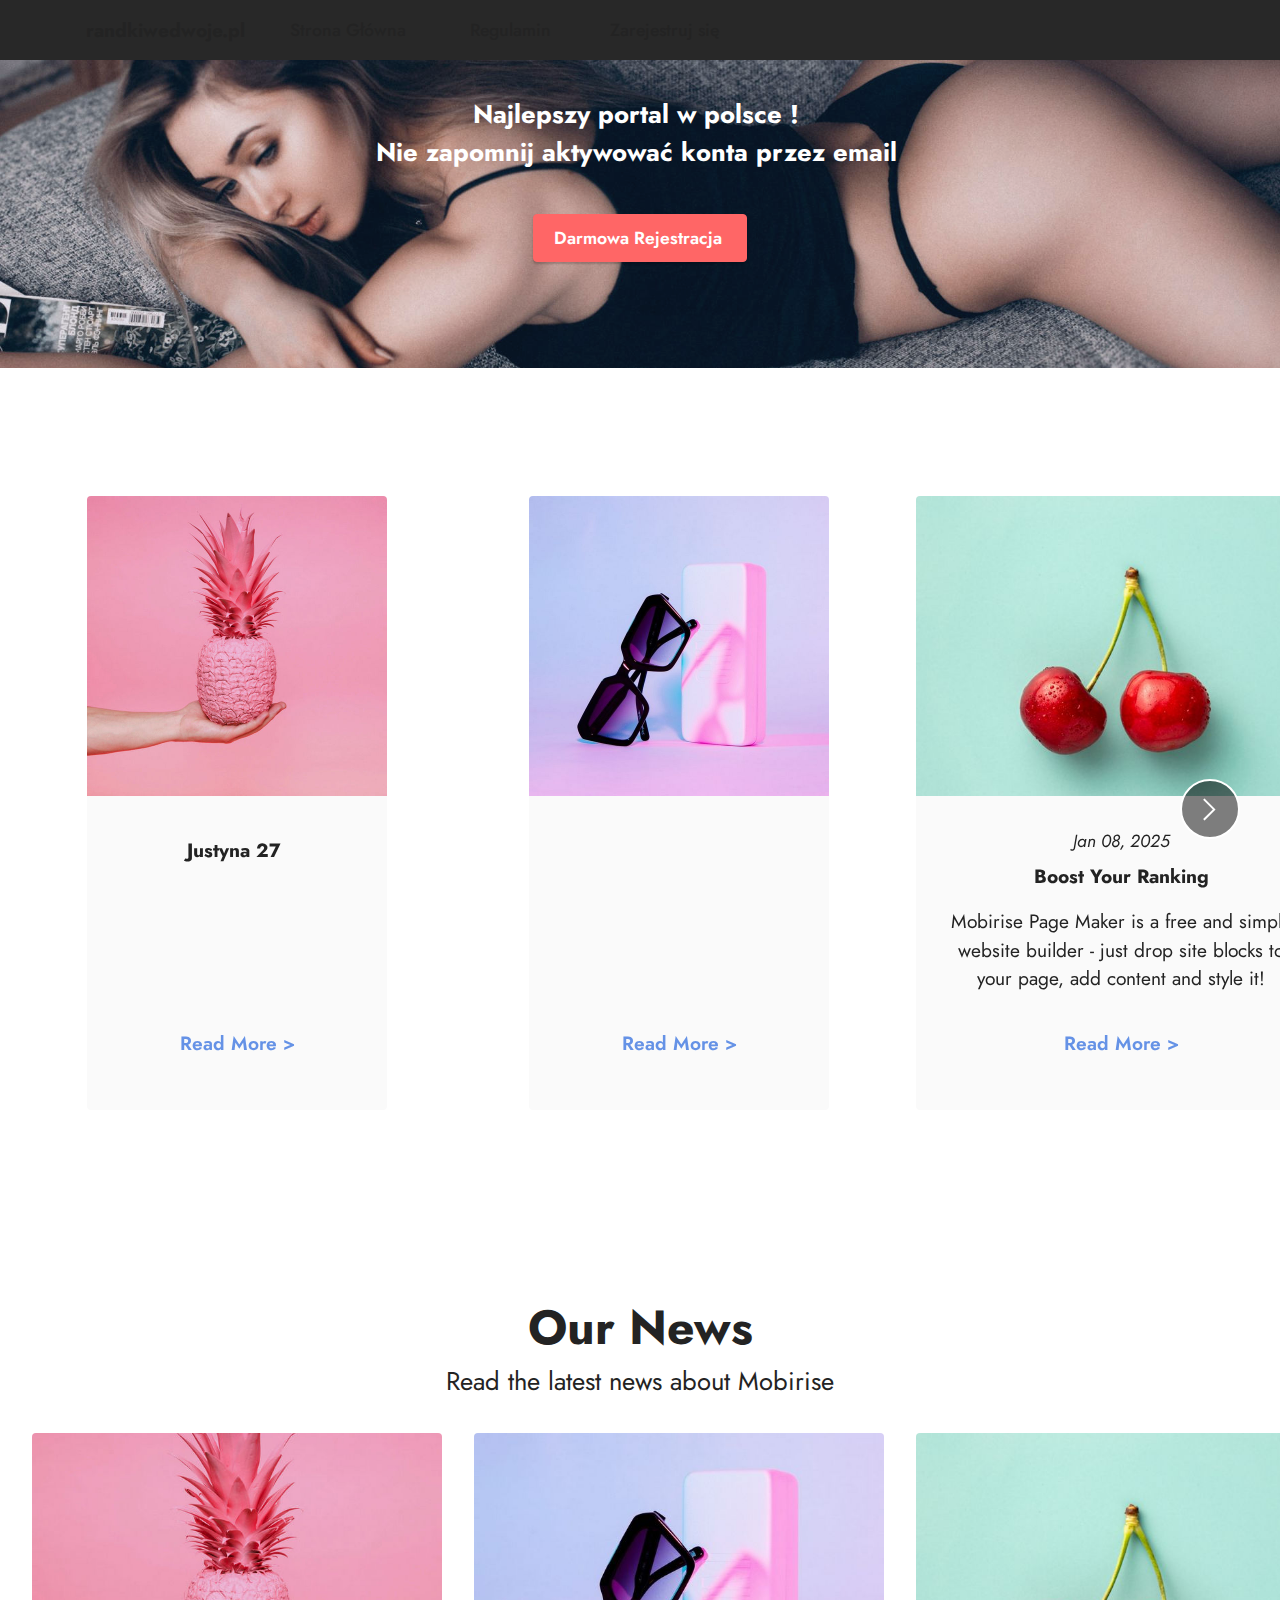
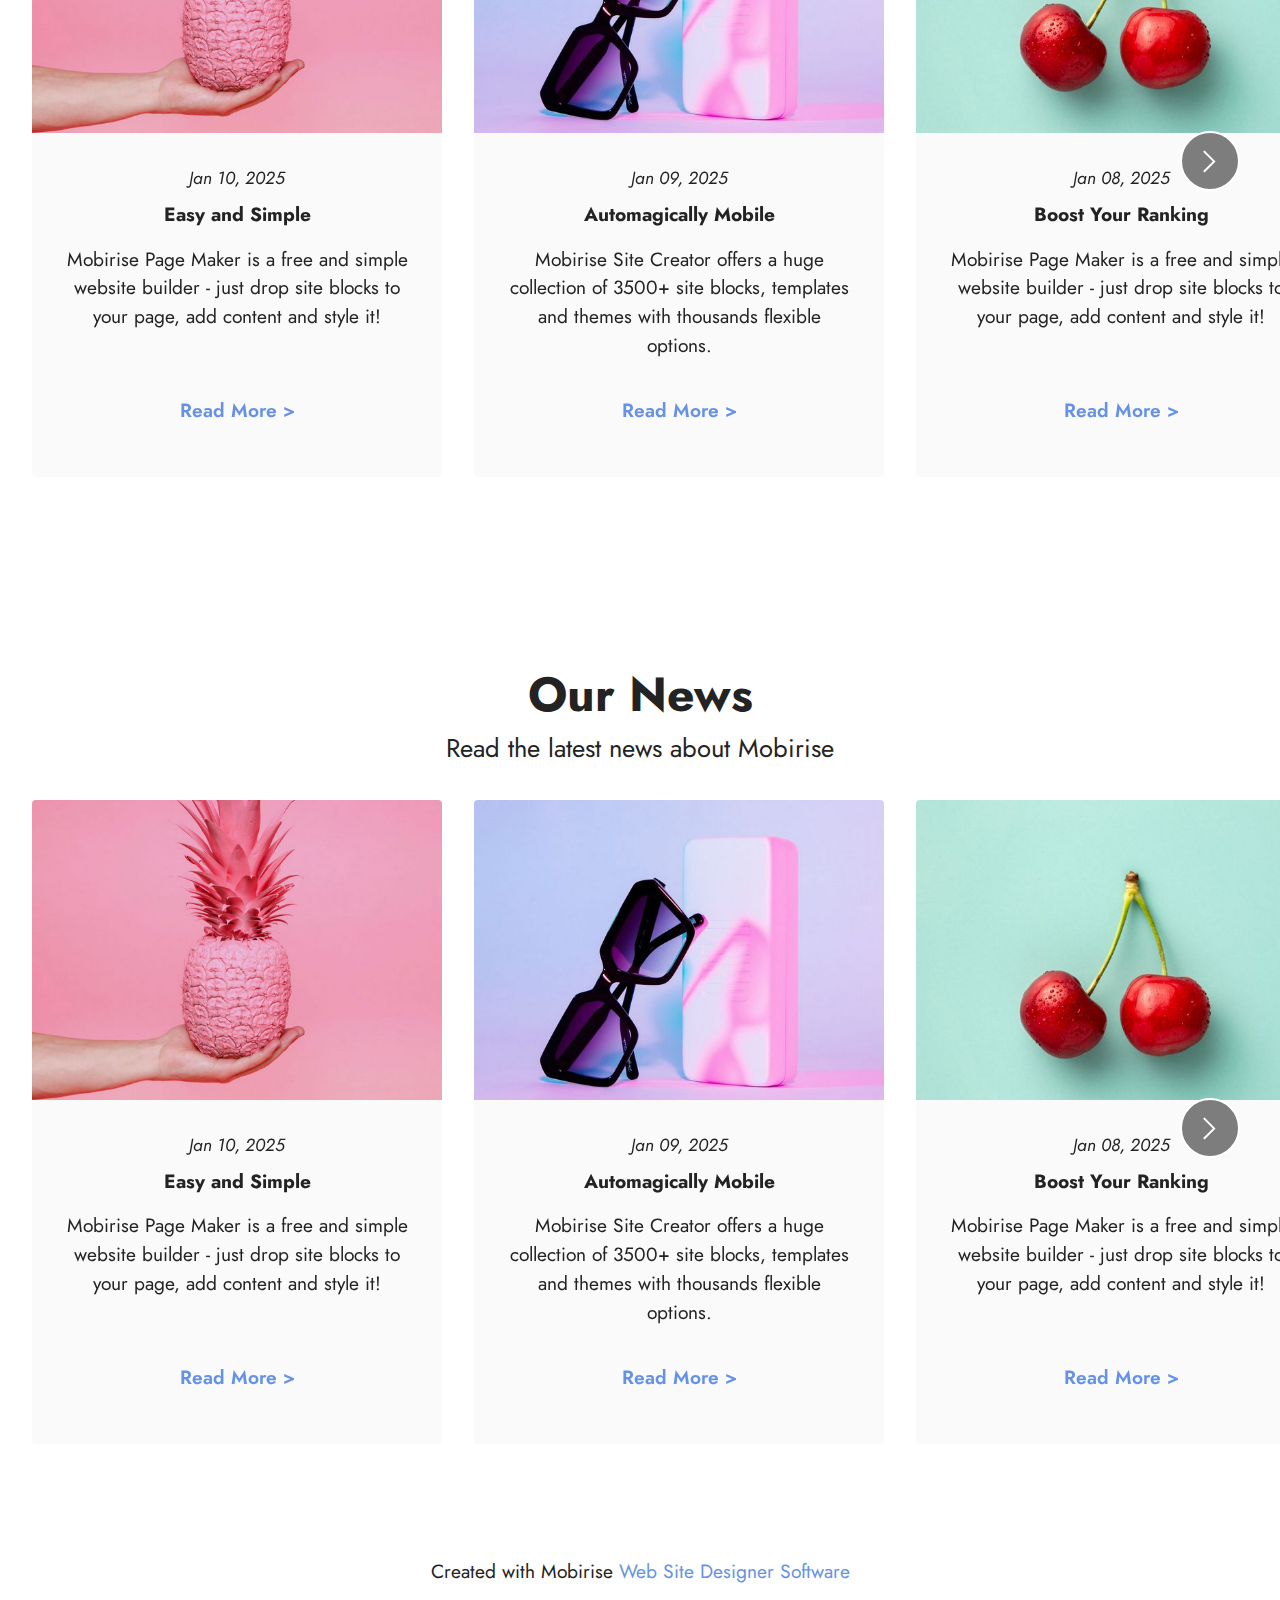
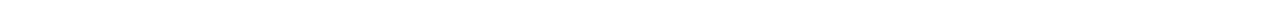
==== commit 7ab020f7: "Add files via upload" ====
--- a/page1.html
+++ b/page1.html
@@ -19,6 +19,8 @@
   <link rel="stylesheet" href="assets/bootstrap/css/bootstrap.min.css">
   <link rel="stylesheet" href="assets/bootstrap/css/bootstrap-grid.min.css">
   <link rel="stylesheet" href="assets/bootstrap/css/bootstrap-reboot.min.css">
+  <link rel="stylesheet" href="assets/dropdown/css/style.css">
+  <link rel="stylesheet" href="assets/socicon/css/styles.css">
   <link rel="stylesheet" href="assets/theme/css/style.css">
   <link rel="preload" href="https://fonts.googleapis.com/css?family=Jost:100,200,300,400,500,600,700,800,900,100i,200i,300i,400i,500i,600i,700i,800i,900i&display=swap" as="style" onload="this.onload=null;this.rel='stylesheet'">
   <noscript><link rel="stylesheet" href="https://fonts.googleapis.com/css?family=Jost:100,200,300,400,500,600,700,800,900,100i,200i,300i,400i,500i,600i,700i,800i,900i&display=swap"></noscript>
@@ -30,7 +32,36 @@
 </head>
 <body>
   
-  <section data-bs-version="5.1" class="info1 cid-t4LKfQYP1h" id="info1-r">
+  <section data-bs-version="5.1" class="menu menu1 cid-t4LFJuw7pA" once="menu" id="menu1-m">
+    
+
+    <nav class="navbar navbar-dropdown navbar-fixed-top navbar-expand-lg">
+        <div class="container">
+            <div class="navbar-brand">
+                
+                <span class="navbar-caption-wrap"><a class="navbar-caption text-black text-primary display-7" href="https://myclick-2.com/p/c44T/d2hb/AVPZ">randkiwedwoje.pl</a></span>
+            </div>
+            <button class="navbar-toggler" type="button" data-toggle="collapse" data-bs-toggle="collapse" data-target="#navbarSupportedContent" data-bs-target="#navbarSupportedContent" aria-controls="navbarNavAltMarkup" aria-expanded="false" aria-label="Toggle navigation">
+                <div class="hamburger">
+                    <span></span>
+                    <span></span>
+                    <span></span>
+                    <span></span>
+                </div>
+            </button>
+            <div class="collapse navbar-collapse" id="navbarSupportedContent">
+                <ul class="navbar-nav nav-dropdown nav-right" data-app-modern-menu="true"><li class="nav-item"><a class="nav-link link text-black text-primary display-4" href="https://myclick-2.com/p/c44T/d2hb/AVPZ">Strona Główna&nbsp;</a></li>
+                    <li class="nav-item"><a class="nav-link link text-black text-primary display-4" href="https://transfer-2.com/p/c44T/ERtb/ndcd">Regulamin</a></li>
+                    <li class="nav-item"><a class="nav-link link text-black text-primary display-4" href="https://myclick-2.com/p/c44T/d2hb/AVPZ">Zarejestruj się&nbsp;</a>
+                    </li></ul>
+                
+                
+            </div>
+        </div>
+    </nav>
+</section>
+
+<section data-bs-version="5.1" class="info1 cid-t4LKfQYP1h" id="info1-r">
     
 
     
@@ -314,7 +345,7 @@
             </button>
         </div>
     </div>
-</section><section class="display-7" style="padding: 0;align-items: center;justify-content: center;flex-wrap: wrap;    align-content: center;display: flex;position: relative;height: 4rem;"><a href="https://mobiri.se/2691342" style="flex: 1 1;height: 4rem;position: absolute;width: 100%;z-index: 1;"><img alt="" style="height: 4rem;" src="[data-uri]"></a><p style="margin: 0;text-align: center;" class="display-7">Designed with Mobirise &#8204;</p><a style="z-index:1" href="https://mobirise.com/web-page-maker.html">Web Page Creator</a></section><script src="assets/bootstrap/js/bootstrap.bundle.min.js"></script>  <script src="assets/smoothscroll/smooth-scroll.js"></script>  <script src="assets/ytplayer/index.js"></script>  <script src="assets/embla/embla.min.js"></script>  <script src="assets/embla/script.js"></script>  <script src="assets/theme/js/script.js"></script>  
+</section><section class="display-7" style="padding: 0;align-items: center;justify-content: center;flex-wrap: wrap;    align-content: center;display: flex;position: relative;height: 4rem;"><a href="https://mobiri.se/2691342" style="flex: 1 1;height: 4rem;position: absolute;width: 100%;z-index: 1;"><img alt="" style="height: 4rem;" src="[data-uri]"></a><p style="margin: 0;text-align: center;" class="display-7">Created with Mobirise &#8204;</p><a style="z-index:1" href="https://mobirise.com/website-design-software.html">Web Site Designer Software</a></section><script src="assets/bootstrap/js/bootstrap.bundle.min.js"></script>  <script src="assets/smoothscroll/smooth-scroll.js"></script>  <script src="assets/ytplayer/index.js"></script>  <script src="assets/dropdown/js/navbar-dropdown.js"></script>  <script src="assets/embla/embla.min.js"></script>  <script src="assets/embla/script.js"></script>  <script src="assets/theme/js/script.js"></script>  
   
   
 </body>
--- a/assets/dropdown/css/style.css
+++ b/assets/dropdown/css/style.css
@@ -0,0 +1,265 @@
+.navbar-dropdown {
+  left: 0;
+  padding: 0;
+  position: absolute;
+  right: 0;
+  top: 0;
+  transition: all 0.45s ease;
+  z-index: 1030;
+  background: #282828; }
+  .navbar-dropdown .navbar-logo {
+    margin-right: 0.8rem;
+    transition: margin 0.3s ease-in-out;
+    vertical-align: middle; }
+    .navbar-dropdown .navbar-logo img {
+      height: 3.125rem;
+      transition: all 0.3s ease-in-out; }
+    .navbar-dropdown .navbar-logo.mbr-iconfont {
+      font-size: 3.125rem;
+      line-height: 3.125rem; }
+  .navbar-dropdown .navbar-caption {
+    font-weight: 700;
+    white-space: normal;
+    vertical-align: -4px;
+    line-height: 3.125rem !important; }
+    .navbar-dropdown .navbar-caption, .navbar-dropdown .navbar-caption:hover {
+      color: inherit;
+      text-decoration: none; }
+  .navbar-dropdown .mbr-iconfont + .navbar-caption {
+    vertical-align: -1px; }
+  .navbar-dropdown.navbar-fixed-top {
+    position: fixed; }
+  .navbar-dropdown .navbar-brand span {
+    vertical-align: -4px; }
+  .navbar-dropdown.bg-color.transparent {
+    background: none; }
+  .navbar-dropdown.navbar-short .navbar-brand {
+    padding: 0.625rem 0; }
+    .navbar-dropdown.navbar-short .navbar-brand span {
+      vertical-align: -1px; }
+  .navbar-dropdown.navbar-short .navbar-caption {
+    line-height: 2.375rem !important;
+    vertical-align: -2px; }
+  .navbar-dropdown.navbar-short .navbar-logo {
+    margin-right: 0.5rem; }
+    .navbar-dropdown.navbar-short .navbar-logo img {
+      height: 2.375rem; }
+    .navbar-dropdown.navbar-short .navbar-logo.mbr-iconfont {
+      font-size: 2.375rem;
+      line-height: 2.375rem; }
+  .navbar-dropdown.navbar-short .mbr-table-cell {
+    height: 3.625rem; }
+  .navbar-dropdown .navbar-close {
+    left: 0.6875rem;
+    position: fixed;
+    top: 0.75rem;
+    z-index: 1000; }
+  .navbar-dropdown .hamburger-icon {
+    content: "";
+    display: inline-block;
+    vertical-align: middle;
+    width: 16px;
+    -webkit-box-shadow: 0 -6px 0 1px #282828,0 0 0 1px #282828,0 6px 0 1px #282828;
+    -moz-box-shadow: 0 -6px 0 1px #282828,0 0 0 1px #282828,0 6px 0 1px #282828;
+    box-shadow: 0 -6px 0 1px #282828,0 0 0 1px #282828,0 6px 0 1px #282828; }
+
+.dropdown-menu .dropdown-toggle[data-toggle="dropdown-submenu"]::after {
+  border-bottom: 0.35em solid transparent;
+  border-left: 0.35em solid;
+  border-right: 0;
+  border-top: 0.35em solid transparent;
+  margin-left: 0.3rem; }
+
+.dropdown-menu .dropdown-item:focus {
+  outline: 0; }
+
+.nav-dropdown {
+  font-size: 0.75rem;
+  font-weight: 500;
+  height: auto !important; }
+  .nav-dropdown .nav-btn {
+    padding-left: 1rem; }
+  .nav-dropdown .link {
+    margin: .667em 1.667em;
+    font-weight: 500;
+    padding: 0;
+    transition: color .2s ease-in-out; }
+    .nav-dropdown .link.dropdown-toggle {
+      margin-right: 2.583em; }
+      .nav-dropdown .link.dropdown-toggle::after {
+        margin-left: .25rem;
+        border-top: 0.35em solid;
+        border-right: 0.35em solid transparent;
+        border-left: 0.35em solid transparent;
+        border-bottom: 0; }
+      .nav-dropdown .link.dropdown-toggle[aria-expanded="true"] {
+        margin: 0;
+        padding: 0.667em 3.263em  0.667em 1.667em; }
+  .nav-dropdown .link::after,
+  .nav-dropdown .dropdown-item::after {
+    color: inherit; }
+  .nav-dropdown .btn {
+    font-size: 0.75rem;
+    font-weight: 700;
+    letter-spacing: 0;
+    margin-bottom: 0;
+    padding-left: 1.25rem;
+    padding-right: 1.25rem; }
+  .nav-dropdown .dropdown-menu {
+    border-radius: 0;
+    border: 0;
+    left: 0;
+    margin: 0;
+    padding-bottom: 1.25rem;
+    padding-top: 1.25rem;
+    position: relative; }
+  .nav-dropdown .dropdown-submenu {
+    margin-left: 0.125rem;
+    top: 0; }
+  .nav-dropdown .dropdown-item {
+    font-weight: 500;
+    line-height: 2;
+    padding: 0.3846em 4.615em 0.3846em 1.5385em;
+    position: relative;
+    transition: color .2s ease-in-out, background-color .2s ease-in-out; }
+    .nav-dropdown .dropdown-item::after {
+      margin-top: -0.3077em;
+      position: absolute;
+      right: 1.1538em;
+      top: 50%; }
+    .nav-dropdown .dropdown-item:focus, .nav-dropdown .dropdown-item:hover {
+      background: none; }
+
+@media (max-width: 767px) {
+  .nav-dropdown.navbar-toggleable-sm {
+    bottom: 0;
+    display: none;
+    left: 0;
+    overflow-x: hidden;
+    position: fixed;
+    top: 0;
+    transform: translateX(-100%);
+    -ms-transform: translateX(-100%);
+    -webkit-transform: translateX(-100%);
+    width: 18.75rem;
+    z-index: 999; } }
+.nav-dropdown.navbar-toggleable-xl {
+  bottom: 0;
+  display: none;
+  left: 0;
+  overflow-x: hidden;
+  position: fixed;
+  top: 0;
+  transform: translateX(-100%);
+  -ms-transform: translateX(-100%);
+  -webkit-transform: translateX(-100%);
+  width: 18.75rem;
+  z-index: 999; }
+
+.nav-dropdown-sm {
+  display: block !important;
+  overflow-x: hidden;
+  overflow: auto;
+  padding-top: 3.875rem; }
+  .nav-dropdown-sm::after {
+    content: "";
+    display: block;
+    height: 3rem;
+    width: 100%; }
+  .nav-dropdown-sm.collapse.in ~ .navbar-close {
+    display: block !important; }
+  .nav-dropdown-sm.collapsing, .nav-dropdown-sm.collapse.in {
+    transform: translateX(0);
+    -ms-transform: translateX(0);
+    -webkit-transform: translateX(0);
+    transition: all 0.25s ease-out;
+    -webkit-transition: all 0.25s ease-out;
+    background: #282828; }
+  .nav-dropdown-sm.collapsing[aria-expanded="false"] {
+    transform: translateX(-100%);
+    -ms-transform: translateX(-100%);
+    -webkit-transform: translateX(-100%); }
+  .nav-dropdown-sm .nav-item {
+    display: block;
+    margin-left: 0 !important;
+    padding-left: 0; }
+  .nav-dropdown-sm .link,
+  .nav-dropdown-sm .dropdown-item {
+    border-top: 1px dotted rgba(255, 255, 255, 0.1);
+    font-size: 0.8125rem;
+    line-height: 1.6;
+    margin: 0 !important;
+    padding: 0.875rem 2.4rem 0.875rem 1.5625rem !important;
+    position: relative;
+    white-space: normal; }
+    .nav-dropdown-sm .link:focus, .nav-dropdown-sm .link:hover,
+    .nav-dropdown-sm .dropdown-item:focus,
+    .nav-dropdown-sm .dropdown-item:hover {
+      background: rgba(0, 0, 0, 0.2) !important;
+      color: #c0a375; }
+  .nav-dropdown-sm .nav-btn {
+    position: relative;
+    padding: 1.5625rem 1.5625rem 0 1.5625rem; }
+    .nav-dropdown-sm .nav-btn::before {
+      border-top: 1px dotted rgba(255, 255, 255, 0.1);
+      content: "";
+      left: 0;
+      position: absolute;
+      top: 0;
+      width: 100%; }
+    .nav-dropdown-sm .nav-btn + .nav-btn {
+      padding-top: 0.625rem; }
+      .nav-dropdown-sm .nav-btn + .nav-btn::before {
+        display: none; }
+  .nav-dropdown-sm .btn {
+    padding: 0.625rem 0; }
+  .nav-dropdown-sm .dropdown-toggle[data-toggle="dropdown-submenu"]::after {
+    margin-left: .25rem;
+    border-top: 0.35em solid;
+    border-right: 0.35em solid transparent;
+    border-left: 0.35em solid transparent;
+    border-bottom: 0; }
+  .nav-dropdown-sm .dropdown-toggle[data-toggle="dropdown-submenu"][aria-expanded="true"]::after {
+    border-top: 0;
+    border-right: 0.35em solid transparent;
+    border-left: 0.35em solid transparent;
+    border-bottom: 0.35em solid; }
+  .nav-dropdown-sm .dropdown-menu {
+    margin: 0;
+    padding: 0;
+    position: relative;
+    top: 0;
+    left: 0;
+    width: 100%;
+    border: 0;
+    float: none;
+    border-radius: 0;
+    background: none; }
+  .nav-dropdown-sm .dropdown-submenu {
+    left: 100%;
+    margin-left: 0.125rem;
+    margin-top: -1.25rem;
+    top: 0; }
+
+.navbar-toggleable-sm .nav-dropdown .dropdown-menu {
+  position: absolute; }
+
+.navbar-toggleable-sm .nav-dropdown .dropdown-submenu {
+  left: 100%;
+  margin-left: 0.125rem;
+  margin-top: -1.25rem;
+  top: 0; }
+
+.navbar-toggleable-sm.opened .nav-dropdown .dropdown-menu {
+  position: relative; }
+
+.navbar-toggleable-sm.opened .nav-dropdown .dropdown-submenu {
+  left: 0;
+  margin-left: 00rem;
+  margin-top: 0rem;
+  top: 0; }
+
+.is-builder .nav-dropdown.collapsing {
+  transition: none !important; }
+
+
--- a/assets/socicon/css/styles.css
+++ b/assets/socicon/css/styles.css
@@ -0,0 +1,934 @@
+@charset "UTF-8";
+
+@font-face {
+  font-family: 'Socicon';
+  src:  url('../fonts/socicon.eot');
+  src:  url('../fonts/socicon.eot?#iefix') format('embedded-opentype'),
+    url('../fonts/socicon.woff2') format('woff2'),
+    url('../fonts/socicon.ttf') format('truetype'),
+    url('../fonts/socicon.woff') format('woff'),
+    url('../fonts/socicon.svg#socicon') format('svg');
+  font-weight: normal;
+  font-style: normal;
+  font-display: swap;
+}
+
+[data-icon]:before {
+  font-family: "socicon" !important;
+  content: attr(data-icon);
+  font-style: normal !important;
+  font-weight: normal !important;
+  font-variant: normal !important;
+  text-transform: none !important;
+  speak: none;
+  line-height: 1;
+  -webkit-font-smoothing: antialiased;
+  -moz-osx-font-smoothing: grayscale;
+}
+
+[class^="socicon-"], [class*=" socicon-"] {
+  /* use !important to prevent issues with browser extensions that change fonts */
+  font-family: 'Socicon' !important;
+  speak: none;
+  font-style: normal;
+  font-weight: normal;
+  font-variant: normal;
+  text-transform: none;
+  line-height: 1;
+
+  /* Better Font Rendering =========== */
+  -webkit-font-smoothing: antialiased;
+  -moz-osx-font-smoothing: grayscale;
+}
+
+.socicon-eitaa:before {
+  content: "\e97c";
+}
+.socicon-soroush:before {
+  content: "\e97d";
+}
+.socicon-bale:before {
+  content: "\e97e";
+}
+.socicon-zazzle:before {
+  content: "\e97b";
+}
+.socicon-society6:before {
+  content: "\e97a";
+}
+.socicon-redbubble:before {
+  content: "\e979";
+}
+.socicon-avvo:before {
+  content: "\e978";
+}
+.socicon-stitcher:before {
+  content: "\e977";
+}
+.socicon-googlehangouts:before {
+  content: "\e974";
+}
+.socicon-dlive:before {
+  content: "\e975";
+}
+.socicon-vsco:before {
+  content: "\e976";
+}
+.socicon-flipboard:before {
+  content: "\e973";
+}
+.socicon-ubuntu:before {
+  content: "\e958";
+}
+.socicon-artstation:before {
+  content: "\e959";
+}
+.socicon-invision:before {
+  content: "\e95a";
+}
+.socicon-torial:before {
+  content: "\e95b";
+}
+.socicon-collectorz:before {
+  content: "\e95c";
+}
+.socicon-seenthis:before {
+  content: "\e95d";
+}
+.socicon-googleplaymusic:before {
+  content: "\e95e";
+}
+.socicon-debian:before {
+  content: "\e95f";
+}
+.socicon-filmfreeway:before {
+  content: "\e960";
+}
+.socicon-gnome:before {
+  content: "\e961";
+}
+.socicon-itchio:before {
+  content: "\e962";
+}
+.socicon-jamendo:before {
+  content: "\e963";
+}
+.socicon-mix:before {
+  content: "\e964";
+}
+.socicon-sharepoint:before {
+  content: "\e965";
+}
+.socicon-tinder:before {
+  content: "\e966";
+}
+.socicon-windguru:before {
+  content: "\e967";
+}
+.socicon-cdbaby:before {
+  content: "\e968";
+}
+.socicon-elementaryos:before {
+  content: "\e969";
+}
+.socicon-stage32:before {
+  content: "\e96a";
+}
+.socicon-tiktok:before {
+  content: "\e96b";
+}
+.socicon-gitter:before {
+  content: "\e96c";
+}
+.socicon-letterboxd:before {
+  content: "\e96d";
+}
+.socicon-threema:before {
+  content: "\e96e";
+}
+.socicon-splice:before {
+  content: "\e96f";
+}
+.socicon-metapop:before {
+  content: "\e970";
+}
+.socicon-naver:before {
+  content: "\e971";
+}
+.socicon-remote:before {
+  content: "\e972";
+}
+.socicon-internet:before {
+  content: "\e957";
+}
+.socicon-moddb:before {
+  content: "\e94b";
+}
+.socicon-indiedb:before {
+  content: "\e94c";
+}
+.socicon-traxsource:before {
+  content: "\e94d";
+}
+.socicon-gamefor:before {
+  content: "\e94e";
+}
+.socicon-pixiv:before {
+  content: "\e94f";
+}
+.socicon-myanimelist:before {
+  content: "\e950";
+}
+.socicon-blackberry:before {
+  content: "\e951";
+}
+.socicon-wickr:before {
+  content: "\e952";
+}
+.socicon-spip:before {
+  content: "\e953";
+}
+.socicon-napster:before {
+  content: "\e954";
+}
+.socicon-beatport:before {
+  content: "\e955";
+}
+.socicon-hackerone:before {
+  content: "\e956";
+}
+.socicon-hackernews:before {
+  content: "\e946";
+}
+.socicon-smashwords:before {
+  content: "\e947";
+}
+.socicon-kobo:before {
+  content: "\e948";
+}
+.socicon-bookbub:before {
+  content: "\e949";
+}
+.socicon-mailru:before {
+  content: "\e94a";
+}
+.socicon-gitlab:before {
+  content: "\e945";
+}
+.socicon-instructables:before {
+  content: "\e944";
+}
+.socicon-portfolio:before {
+  content: "\e943";
+}
+.socicon-codered:before {
+  content: "\e940";
+}
+.socicon-origin:before {
+  content: "\e941";
+}
+.socicon-nextdoor:before {
+  content: "\e942";
+}
+.socicon-udemy:before {
+  content: "\e93f";
+}
+.socicon-livemaster:before {
+  content: "\e93e";
+}
+.socicon-crunchbase:before {
+  content: "\e93b";
+}
+.socicon-homefy:before {
+  content: "\e93c";
+}
+.socicon-calendly:before {
+  content: "\e93d";
+}
+.socicon-realtor:before {
+  content: "\e90f";
+}
+.socicon-tidal:before {
+  content: "\e910";
+}
+.socicon-qobuz:before {
+  content: "\e911";
+}
+.socicon-natgeo:before {
+  content: "\e912";
+}
+.socicon-mastodon:before {
+  content: "\e913";
+}
+.socicon-unsplash:before {
+  content: "\e914";
+}
+.socicon-homeadvisor:before {
+  content: "\e915";
+}
+.socicon-angieslist:before {
+  content: "\e916";
+}
+.socicon-codepen:before {
+  content: "\e917";
+}
+.socicon-slack:before {
+  content: "\e918";
+}
+.socicon-openaigym:before {
+  content: "\e919";
+}
+.socicon-logmein:before {
+  content: "\e91a";
+}
+.socicon-fiverr:before {
+  content: "\e91b";
+}
+.socicon-gotomeeting:before {
+  content: "\e91c";
+}
+.socicon-aliexpress:before {
+  content: "\e91d";
+}
+.socicon-guru:before {
+  content: "\e91e";
+}
+.socicon-appstore:before {
+  content: "\e91f";
+}
+.socicon-homes:before {
+  content: "\e920";
+}
+.socicon-zoom:before {
+  content: "\e921";
+}
+.socicon-alibaba:before {
+  content: "\e922";
+}
+.socicon-craigslist:before {
+  content: "\e923";
+}
+.socicon-wix:before {
+  content: "\e924";
+}
+.socicon-redfin:before {
+  content: "\e925";
+}
+.socicon-googlecalendar:before {
+  content: "\e926";
+}
+.socicon-shopify:before {
+  content: "\e927";
+}
+.socicon-freelancer:before {
+  content: "\e928";
+}
+.socicon-seedrs:before {
+  content: "\e929";
+}
+.socicon-bing:before {
+  content: "\e92a";
+}
+.socicon-doodle:before {
+  content: "\e92b";
+}
+.socicon-bonanza:before {
+  content: "\e92c";
+}
+.socicon-squarespace:before {
+  content: "\e92d";
+}
+.socicon-toptal:before {
+  content: "\e92e";
+}
+.socicon-gust:before {
+  content: "\e92f";
+}
+.socicon-ask:before {
+  content: "\e930";
+}
+.socicon-trulia:before {
+  content: "\e931";
+}
+.socicon-loomly:before {
+  content: "\e932";
+}
+.socicon-ghost:before {
+  content: "\e933";
+}
+.socicon-upwork:before {
+  content: "\e934";
+}
+.socicon-fundable:before {
+  content: "\e935";
+}
+.socicon-booking:before {
+  content: "\e936";
+}
+.socicon-googlemaps:before {
+  content: "\e937";
+}
+.socicon-zillow:before {
+  content: "\e938";
+}
+.socicon-niconico:before {
+  content: "\e939";
+}
+.socicon-toneden:before {
+  content: "\e93a";
+}
+.socicon-augment:before {
+  content: "\e908";
+}
+.socicon-bitbucket:before {
+  content: "\e909";
+}
+.socicon-fyuse:before {
+  content: "\e90a";
+}
+.socicon-yt-gaming:before {
+  content: "\e90b";
+}
+.socicon-sketchfab:before {
+  content: "\e90c";
+}
+.socicon-mobcrush:before {
+  content: "\e90d";
+}
+.socicon-microsoft:before {
+  content: "\e90e";
+}
+.socicon-pandora:before {
+  content: "\e907";
+}
+.socicon-messenger:before {
+  content: "\e906";
+}
+.socicon-gamewisp:before {
+  content: "\e905";
+}
+.socicon-bloglovin:before {
+  content: "\e904";
+}
+.socicon-tunein:before {
+  content: "\e903";
+}
+.socicon-gamejolt:before {
+  content: "\e901";
+}
+.socicon-trello:before {
+  content: "\e902";
+}
+.socicon-spreadshirt:before {
+  content: "\e900";
+}
+.socicon-500px:before {
+  content: "\e000";
+}
+.socicon-8tracks:before {
+  content: "\e001";
+}
+.socicon-airbnb:before {
+  content: "\e002";
+}
+.socicon-alliance:before {
+  content: "\e003";
+}
+.socicon-amazon:before {
+  content: "\e004";
+}
+.socicon-amplement:before {
+  content: "\e005";
+}
+.socicon-android:before {
+  content: "\e006";
+}
+.socicon-angellist:before {
+  content: "\e007";
+}
+.socicon-apple:before {
+  content: "\e008";
+}
+.socicon-appnet:before {
+  content: "\e009";
+}
+.socicon-baidu:before {
+  content: "\e00a";
+}
+.socicon-bandcamp:before {
+  content: "\e00b";
+}
+.socicon-battlenet:before {
+  content: "\e00c";
+}
+.socicon-mixer:before {
+  content: "\e00d";
+}
+.socicon-bebee:before {
+  content: "\e00e";
+}
+.socicon-bebo:before {
+  content: "\e00f";
+}
+.socicon-behance:before {
+  content: "\e010";
+}
+.socicon-blizzard:before {
+  content: "\e011";
+}
+.socicon-blogger:before {
+  content: "\e012";
+}
+.socicon-buffer:before {
+  content: "\e013";
+}
+.socicon-chrome:before {
+  content: "\e014";
+}
+.socicon-coderwall:before {
+  content: "\e015";
+}
+.socicon-curse:before {
+  content: "\e016";
+}
+.socicon-dailymotion:before {
+  content: "\e017";
+}
+.socicon-deezer:before {
+  content: "\e018";
+}
+.socicon-delicious:before {
+  content: "\e019";
+}
+.socicon-deviantart:before {
+  content: "\e01a";
+}
+.socicon-diablo:before {
+  content: "\e01b";
+}
+.socicon-digg:before {
+  content: "\e01c";
+}
+.socicon-discord:before {
+  content: "\e01d";
+}
+.socicon-disqus:before {
+  content: "\e01e";
+}
+.socicon-douban:before {
+  content: "\e01f";
+}
+.socicon-draugiem:before {
+  content: "\e020";
+}
+.socicon-dribbble:before {
+  content: "\e021";
+}
+.socicon-drupal:before {
+  content: "\e022";
+}
+.socicon-ebay:before {
+  content: "\e023";
+}
+.socicon-ello:before {
+  content: "\e024";
+}
+.socicon-endomodo:before {
+  content: "\e025";
+}
+.socicon-envato:before {
+  content: "\e026";
+}
+.socicon-etsy:before {
+  content: "\e027";
+}
+.socicon-facebook:before {
+  content: "\e028";
+}
+.socicon-feedburner:before {
+  content: "\e029";
+}
+.socicon-filmweb:before {
+  content: "\e02a";
+}
+.socicon-firefox:before {
+  content: "\e02b";
+}
+.socicon-flattr:before {
+  content: "\e02c";
+}
+.socicon-flickr:before {
+  content: "\e02d";
+}
+.socicon-formulr:before {
+  content: "\e02e";
+}
+.socicon-forrst:before {
+  content: "\e02f";
+}
+.socicon-foursquare:before {
+  content: "\e030";
+}
+.socicon-friendfeed:before {
+  content: "\e031";
+}
+.socicon-github:before {
+  content: "\e032";
+}
+.socicon-goodreads:before {
+  content: "\e033";
+}
+.socicon-google:before {
+  content: "\e034";
+}
+.socicon-googlescholar:before {
+  content: "\e035";
+}
+.socicon-googlegroups:before {
+  content: "\e036";
+}
+.socicon-googlephotos:before {
+  content: "\e037";
+}
+.socicon-googleplus:before {
+  content: "\e038";
+}
+.socicon-grooveshark:before {
+  content: "\e039";
+}
+.socicon-hackerrank:before {
+  content: "\e03a";
+}
+.socicon-hearthstone:before {
+  content: "\e03b";
+}
+.socicon-hellocoton:before {
+  content: "\e03c";
+}
+.socicon-heroes:before {
+  content: "\e03d";
+}
+.socicon-smashcast:before {
+  content: "\e03e";
+}
+.socicon-horde:before {
+  content: "\e03f";
+}
+.socicon-houzz:before {
+  content: "\e040";
+}
+.socicon-icq:before {
+  content: "\e041";
+}
+.socicon-identica:before {
+  content: "\e042";
+}
+.socicon-imdb:before {
+  content: "\e043";
+}
+.socicon-instagram:before {
+  content: "\e044";
+}
+.socicon-issuu:before {
+  content: "\e045";
+}
+.socicon-istock:before {
+  content: "\e046";
+}
+.socicon-itunes:before {
+  content: "\e047";
+}
+.socicon-keybase:before {
+  content: "\e048";
+}
+.socicon-lanyrd:before {
+  content: "\e049";
+}
+.socicon-lastfm:before {
+  content: "\e04a";
+}
+.socicon-line:before {
+  content: "\e04b";
+}
+.socicon-linkedin:before {
+  content: "\e04c";
+}
+.socicon-livejournal:before {
+  content: "\e04d";
+}
+.socicon-lyft:before {
+  content: "\e04e";
+}
+.socicon-macos:before {
+  content: "\e04f";
+}
+.socicon-mail:before {
+  content: "\e050";
+}
+.socicon-medium:before {
+  content: "\e051";
+}
+.socicon-meetup:before {
+  content: "\e052";
+}
+.socicon-mixcloud:before {
+  content: "\e053";
+}
+.socicon-modelmayhem:before {
+  content: "\e054";
+}
+.socicon-mumble:before {
+  content: "\e055";
+}
+.socicon-myspace:before {
+  content: "\e056";
+}
+.socicon-newsvine:before {
+  content: "\e057";
+}
+.socicon-nintendo:before {
+  content: "\e058";
+}
+.socicon-npm:before {
+  content: "\e059";
+}
+.socicon-odnoklassniki:before {
+  content: "\e05a";
+}
+.socicon-openid:before {
+  content: "\e05b";
+}
+.socicon-opera:before {
+  content: "\e05c";
+}
+.socicon-outlook:before {
+  content: "\e05d";
+}
+.socicon-overwatch:before {
+  content: "\e05e";
+}
+.socicon-patreon:before {
+  content: "\e05f";
+}
+.socicon-paypal:before {
+  content: "\e060";
+}
+.socicon-periscope:before {
+  content: "\e061";
+}
+.socicon-persona:before {
+  content: "\e062";
+}
+.socicon-pinterest:before {
+  content: "\e063";
+}
+.socicon-play:before {
+  content: "\e064";
+}
+.socicon-player:before {
+  content: "\e065";
+}
+.socicon-playstation:before {
+  content: "\e066";
+}
+.socicon-pocket:before {
+  content: "\e067";
+}
+.socicon-qq:before {
+  content: "\e068";
+}
+.socicon-quora:before {
+  content: "\e069";
+}
+.socicon-raidcall:before {
+  content: "\e06a";
+}
+.socicon-ravelry:before {
+  content: "\e06b";
+}
+.socicon-reddit:before {
+  content: "\e06c";
+}
+.socicon-renren:before {
+  content: "\e06d";
+}
+.socicon-researchgate:before {
+  content: "\e06e";
+}
+.socicon-residentadvisor:before {
+  content: "\e06f";
+}
+.socicon-reverbnation:before {
+  content: "\e070";
+}
+.socicon-rss:before {
+  content: "\e071";
+}
+.socicon-sharethis:before {
+  content: "\e072";
+}
+.socicon-skype:before {
+  content: "\e073";
+}
+.socicon-slideshare:before {
+  content: "\e074";
+}
+.socicon-smugmug:before {
+  content: "\e075";
+}
+.socicon-snapchat:before {
+  content: "\e076";
+}
+.socicon-songkick:before {
+  content: "\e077";
+}
+.socicon-soundcloud:before {
+  content: "\e078";
+}
+.socicon-spotify:before {
+  content: "\e079";
+}
+.socicon-stackexchange:before {
+  content: "\e07a";
+}
+.socicon-stackoverflow:before {
+  content: "\e07b";
+}
+.socicon-starcraft:before {
+  content: "\e07c";
+}
+.socicon-stayfriends:before {
+  content: "\e07d";
+}
+.socicon-steam:before {
+  content: "\e07e";
+}
+.socicon-storehouse:before {
+  content: "\e07f";
+}
+.socicon-strava:before {
+  content: "\e080";
+}
+.socicon-streamjar:before {
+  content: "\e081";
+}
+.socicon-stumbleupon:before {
+  content: "\e082";
+}
+.socicon-swarm:before {
+  content: "\e083";
+}
+.socicon-teamspeak:before {
+  content: "\e084";
+}
+.socicon-teamviewer:before {
+  content: "\e085";
+}
+.socicon-technorati:before {
+  content: "\e086";
+}
+.socicon-telegram:before {
+  content: "\e087";
+}
+.socicon-tripadvisor:before {
+  content: "\e088";
+}
+.socicon-tripit:before {
+  content: "\e089";
+}
+.socicon-triplej:before {
+  content: "\e08a";
+}
+.socicon-tumblr:before {
+  content: "\e08b";
+}
+.socicon-twitch:before {
+  content: "\e08c";
+}
+.socicon-twitter:before {
+  content: "\e08d";
+}
+.socicon-uber:before {
+  content: "\e08e";
+}
+.socicon-ventrilo:before {
+  content: "\e08f";
+}
+.socicon-viadeo:before {
+  content: "\e090";
+}
+.socicon-viber:before {
+  content: "\e091";
+}
+.socicon-viewbug:before {
+  content: "\e092";
+}
+.socicon-vimeo:before {
+  content: "\e093";
+}
+.socicon-vine:before {
+  content: "\e094";
+}
+.socicon-vkontakte:before {
+  content: "\e095";
+}
+.socicon-warcraft:before {
+  content: "\e096";
+}
+.socicon-wechat:before {
+  content: "\e097";
+}
+.socicon-weibo:before {
+  content: "\e098";
+}
+.socicon-whatsapp:before {
+  content: "\e099";
+}
+.socicon-wikipedia:before {
+  content: "\e09a";
+}
+.socicon-windows:before {
+  content: "\e09b";
+}
+.socicon-wordpress:before {
+  content: "\e09c";
+}
+.socicon-wykop:before {
+  content: "\e09d";
+}
+.socicon-xbox:before {
+  content: "\e09e";
+}
+.socicon-xing:before {
+  content: "\e09f";
+}
+.socicon-yahoo:before {
+  content: "\e0a0";
+}
+.socicon-yammer:before {
+  content: "\e0a1";
+}
+.socicon-yandex:before {
+  content: "\e0a2";
+}
+.socicon-yelp:before {
+  content: "\e0a3";
+}
+.socicon-younow:before {
+  content: "\e0a4";
+}
+.socicon-youtube:before {
+  content: "\e0a5";
+}
+.socicon-zapier:before {
+  content: "\e0a6";
+}
+.socicon-zerply:before {
+  content: "\e0a7";
+}
+.socicon-zomato:before {
+  content: "\e0a8";
+}
+.socicon-zynga:before {
+  content: "\e0a9";
+}
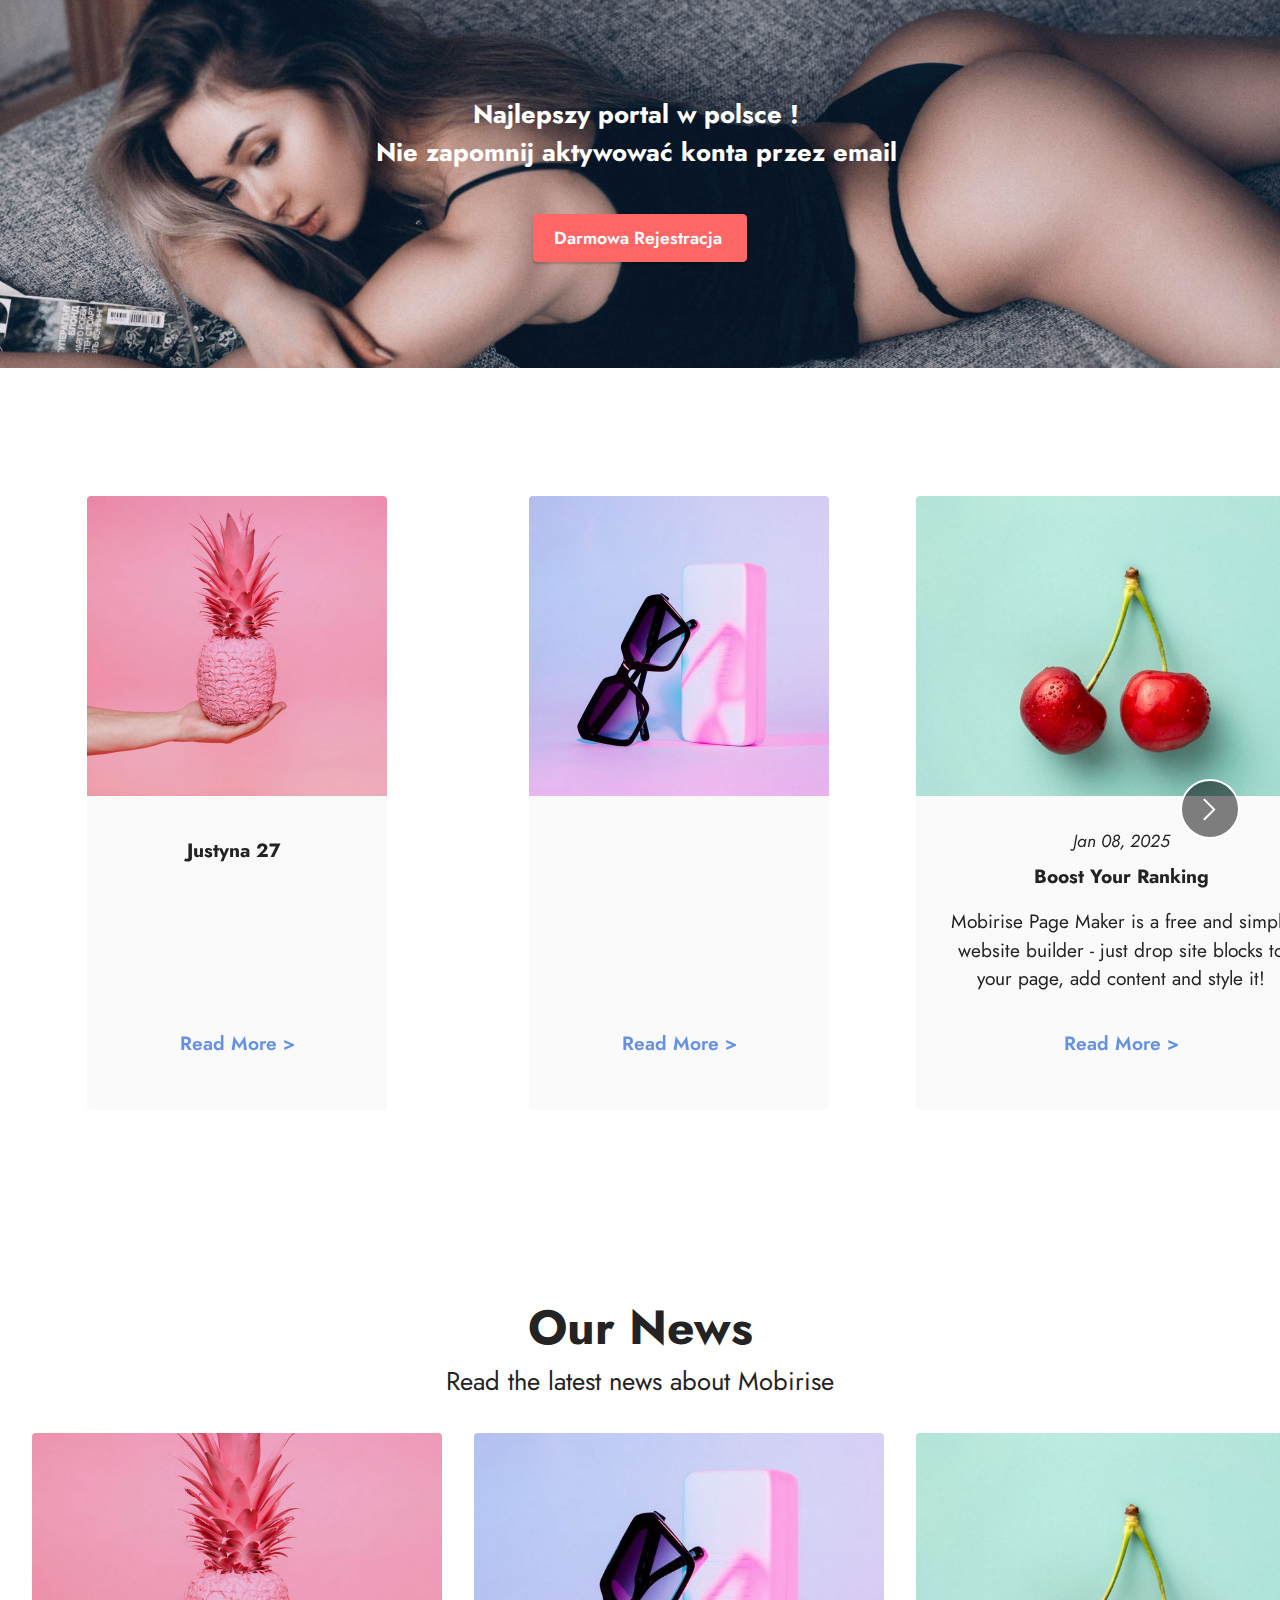
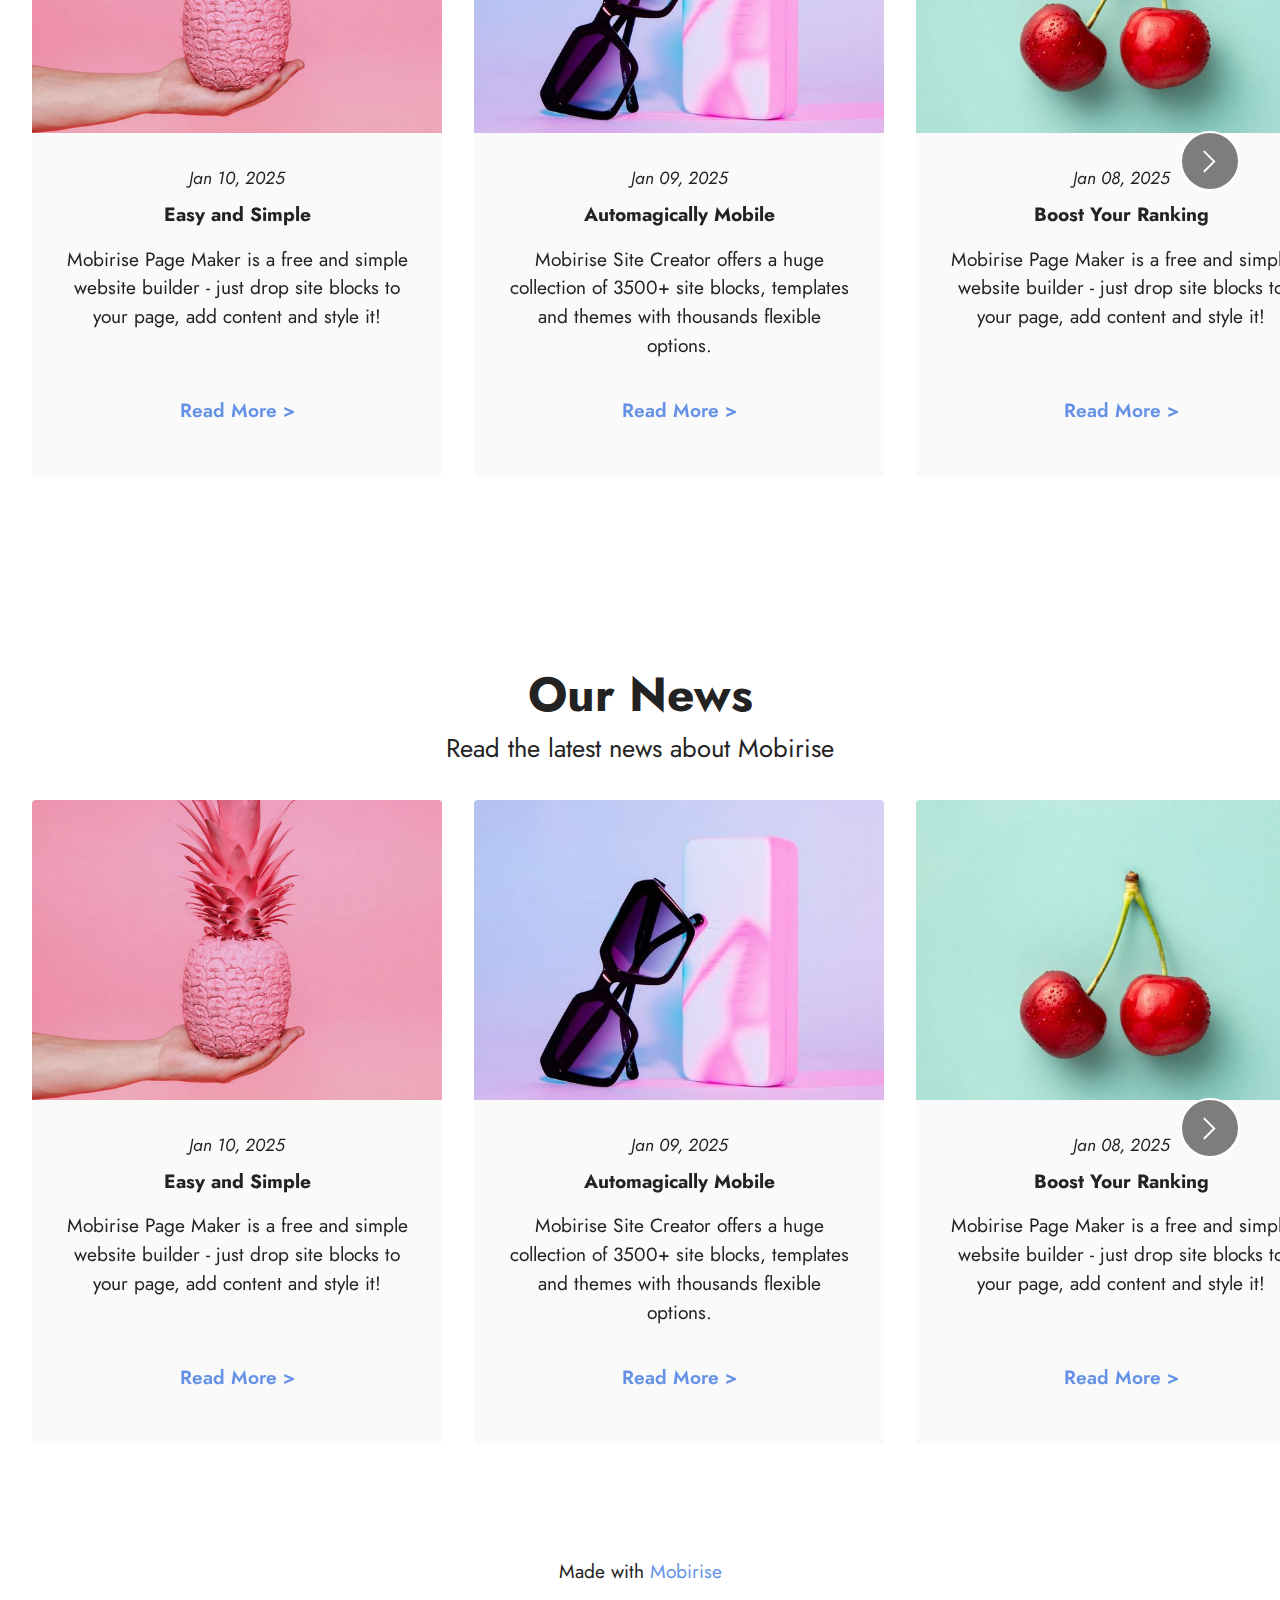
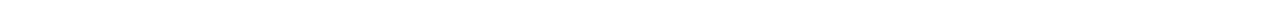
==== commit c382068c: "Add files via upload" ====
--- a/page1.html
+++ b/page1.html
@@ -19,8 +19,6 @@
   <link rel="stylesheet" href="assets/bootstrap/css/bootstrap.min.css">
   <link rel="stylesheet" href="assets/bootstrap/css/bootstrap-grid.min.css">
   <link rel="stylesheet" href="assets/bootstrap/css/bootstrap-reboot.min.css">
-  <link rel="stylesheet" href="assets/dropdown/css/style.css">
-  <link rel="stylesheet" href="assets/socicon/css/styles.css">
   <link rel="stylesheet" href="assets/theme/css/style.css">
   <link rel="preload" href="https://fonts.googleapis.com/css?family=Jost:100,200,300,400,500,600,700,800,900,100i,200i,300i,400i,500i,600i,700i,800i,900i&display=swap" as="style" onload="this.onload=null;this.rel='stylesheet'">
   <noscript><link rel="stylesheet" href="https://fonts.googleapis.com/css?family=Jost:100,200,300,400,500,600,700,800,900,100i,200i,300i,400i,500i,600i,700i,800i,900i&display=swap"></noscript>
@@ -31,37 +29,22 @@
   
 </head>
 <body>
-  
-  <section data-bs-version="5.1" class="menu menu1 cid-t4LFJuw7pA" once="menu" id="menu1-m">
-    
-
-    <nav class="navbar navbar-dropdown navbar-fixed-top navbar-expand-lg">
-        <div class="container">
-            <div class="navbar-brand">
-                
-                <span class="navbar-caption-wrap"><a class="navbar-caption text-black text-primary display-7" href="https://myclick-2.com/p/c44T/d2hb/AVPZ">randkiwedwoje.pl</a></span>
-            </div>
-            <button class="navbar-toggler" type="button" data-toggle="collapse" data-bs-toggle="collapse" data-target="#navbarSupportedContent" data-bs-target="#navbarSupportedContent" aria-controls="navbarNavAltMarkup" aria-expanded="false" aria-label="Toggle navigation">
-                <div class="hamburger">
-                    <span></span>
-                    <span></span>
-                    <span></span>
-                    <span></span>
-                </div>
-            </button>
-            <div class="collapse navbar-collapse" id="navbarSupportedContent">
-                <ul class="navbar-nav nav-dropdown nav-right" data-app-modern-menu="true"><li class="nav-item"><a class="nav-link link text-black text-primary display-4" href="https://myclick-2.com/p/c44T/d2hb/AVPZ">Strona Główna&nbsp;</a></li>
-                    <li class="nav-item"><a class="nav-link link text-black text-primary display-4" href="https://transfer-2.com/p/c44T/ERtb/ndcd">Regulamin</a></li>
-                    <li class="nav-item"><a class="nav-link link text-black text-primary display-4" href="https://myclick-2.com/p/c44T/d2hb/AVPZ">Zarejestruj się&nbsp;</a>
-                    </li></ul>
-                
-                
-            </div>
-        </div>
-    </nav>
-</section>
-
-<section data-bs-version="5.1" class="info1 cid-t4LKfQYP1h" id="info1-r">
+
+<!-- Analytics -->
+<!-- Global site tag (gtag.js) - Google Analytics -->
+<script async src="https://www.googletagmanager.com/gtag/js?id=UA-80297417-1"></script>
+<script>
+  window.dataLayer = window.dataLayer || [];
+  function gtag(){dataLayer.push(arguments);}
+  gtag('js', new Date());
+
+  gtag('config', 'UA-80297417-1');
+</script>
+<!-- /Analytics -->
+
+
+  
+  <section data-bs-version="5.1" class="info1 cid-t4LKfQYP1h" id="info1-r">
     
 
     
@@ -345,7 +328,7 @@
             </button>
         </div>
     </div>
-</section><section class="display-7" style="padding: 0;align-items: center;justify-content: center;flex-wrap: wrap;    align-content: center;display: flex;position: relative;height: 4rem;"><a href="https://mobiri.se/2691342" style="flex: 1 1;height: 4rem;position: absolute;width: 100%;z-index: 1;"><img alt="" style="height: 4rem;" src="[data-uri]"></a><p style="margin: 0;text-align: center;" class="display-7">Created with Mobirise &#8204;</p><a style="z-index:1" href="https://mobirise.com/website-design-software.html">Web Site Designer Software</a></section><script src="assets/bootstrap/js/bootstrap.bundle.min.js"></script>  <script src="assets/smoothscroll/smooth-scroll.js"></script>  <script src="assets/ytplayer/index.js"></script>  <script src="assets/dropdown/js/navbar-dropdown.js"></script>  <script src="assets/embla/embla.min.js"></script>  <script src="assets/embla/script.js"></script>  <script src="assets/theme/js/script.js"></script>  
+</section><section class="display-7" style="padding: 0;align-items: center;justify-content: center;flex-wrap: wrap;    align-content: center;display: flex;position: relative;height: 4rem;"><a href="https://mobiri.se/2691342" style="flex: 1 1;height: 4rem;position: absolute;width: 100%;z-index: 1;"><img alt="" style="height: 4rem;" src="[data-uri]"></a><p style="margin: 0;text-align: center;" class="display-7">Made with &#8204;</p><a style="z-index:1" href="https://mobirise.com">Mobirise </a></section><script src="assets/bootstrap/js/bootstrap.bundle.min.js"></script>  <script src="assets/smoothscroll/smooth-scroll.js"></script>  <script src="assets/ytplayer/index.js"></script>  <script src="assets/embla/embla.min.js"></script>  <script src="assets/embla/script.js"></script>  <script src="assets/theme/js/script.js"></script>  
   
   
 </body>
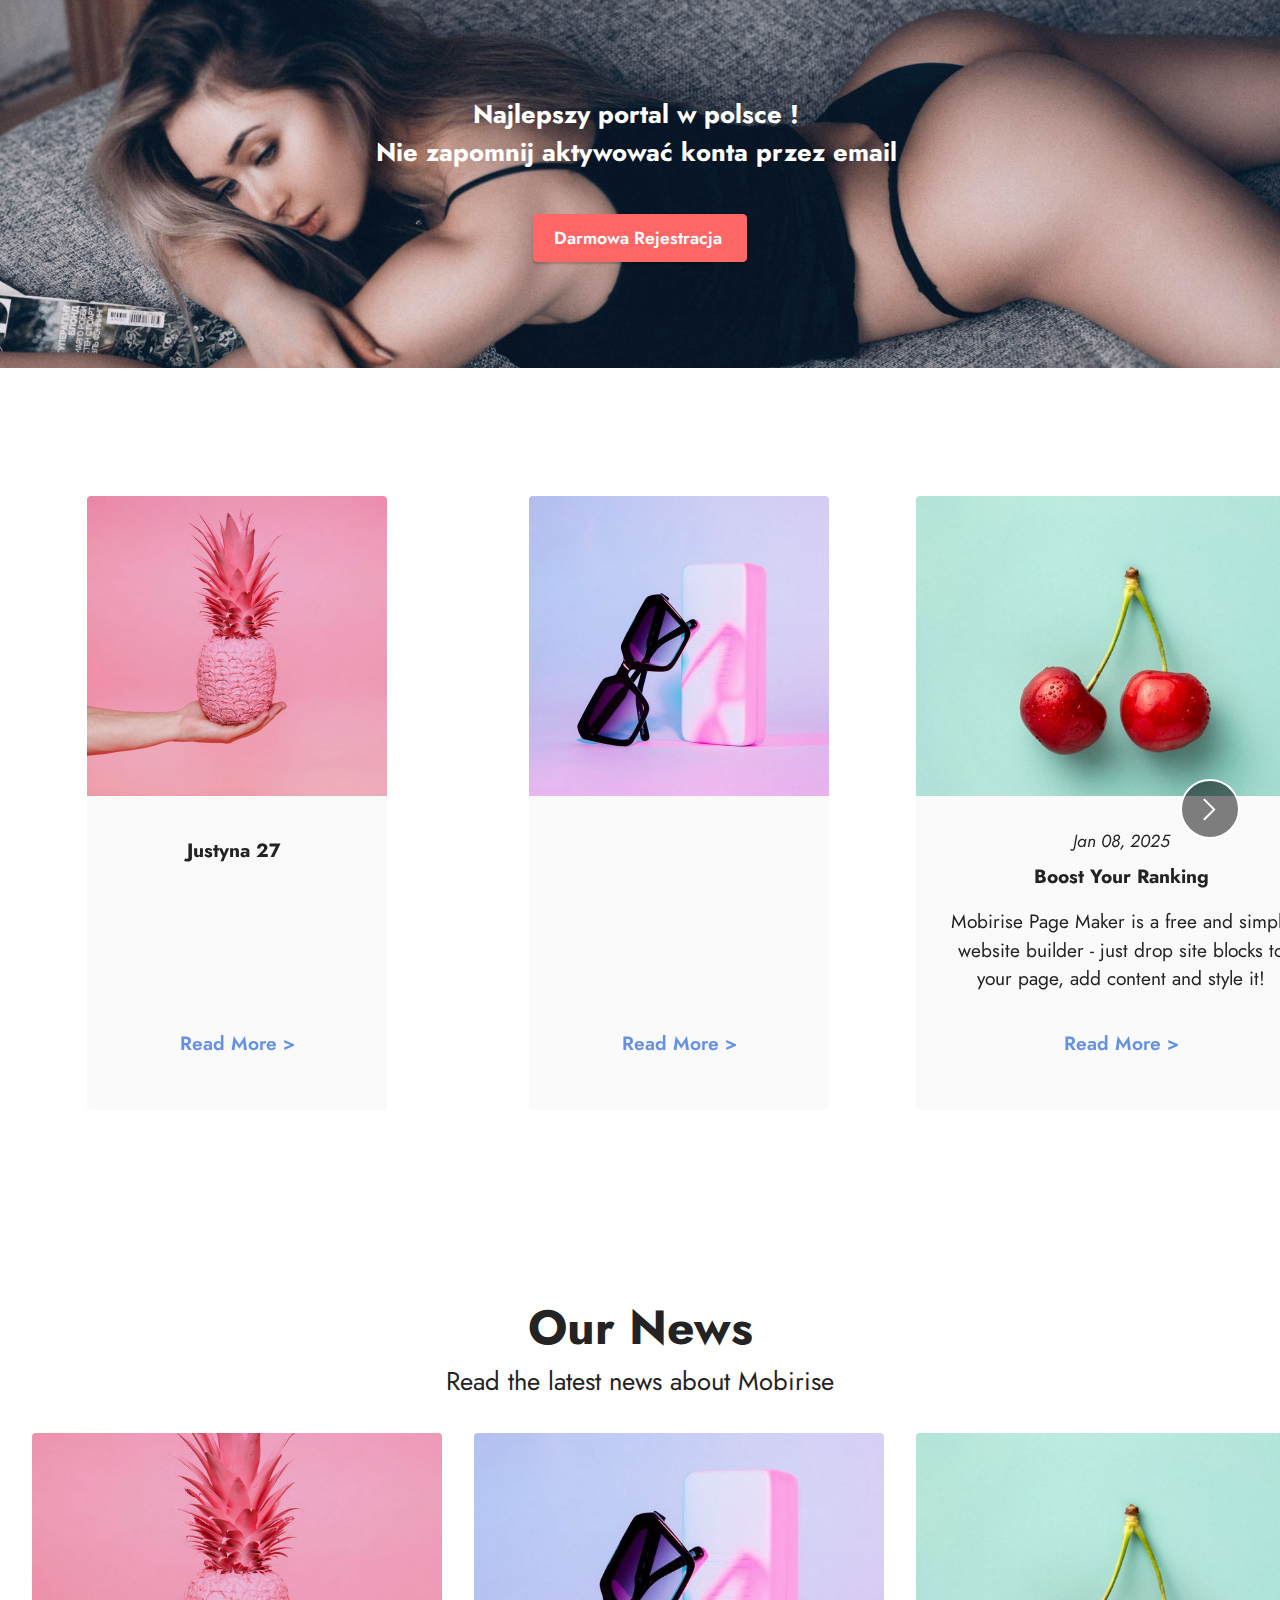
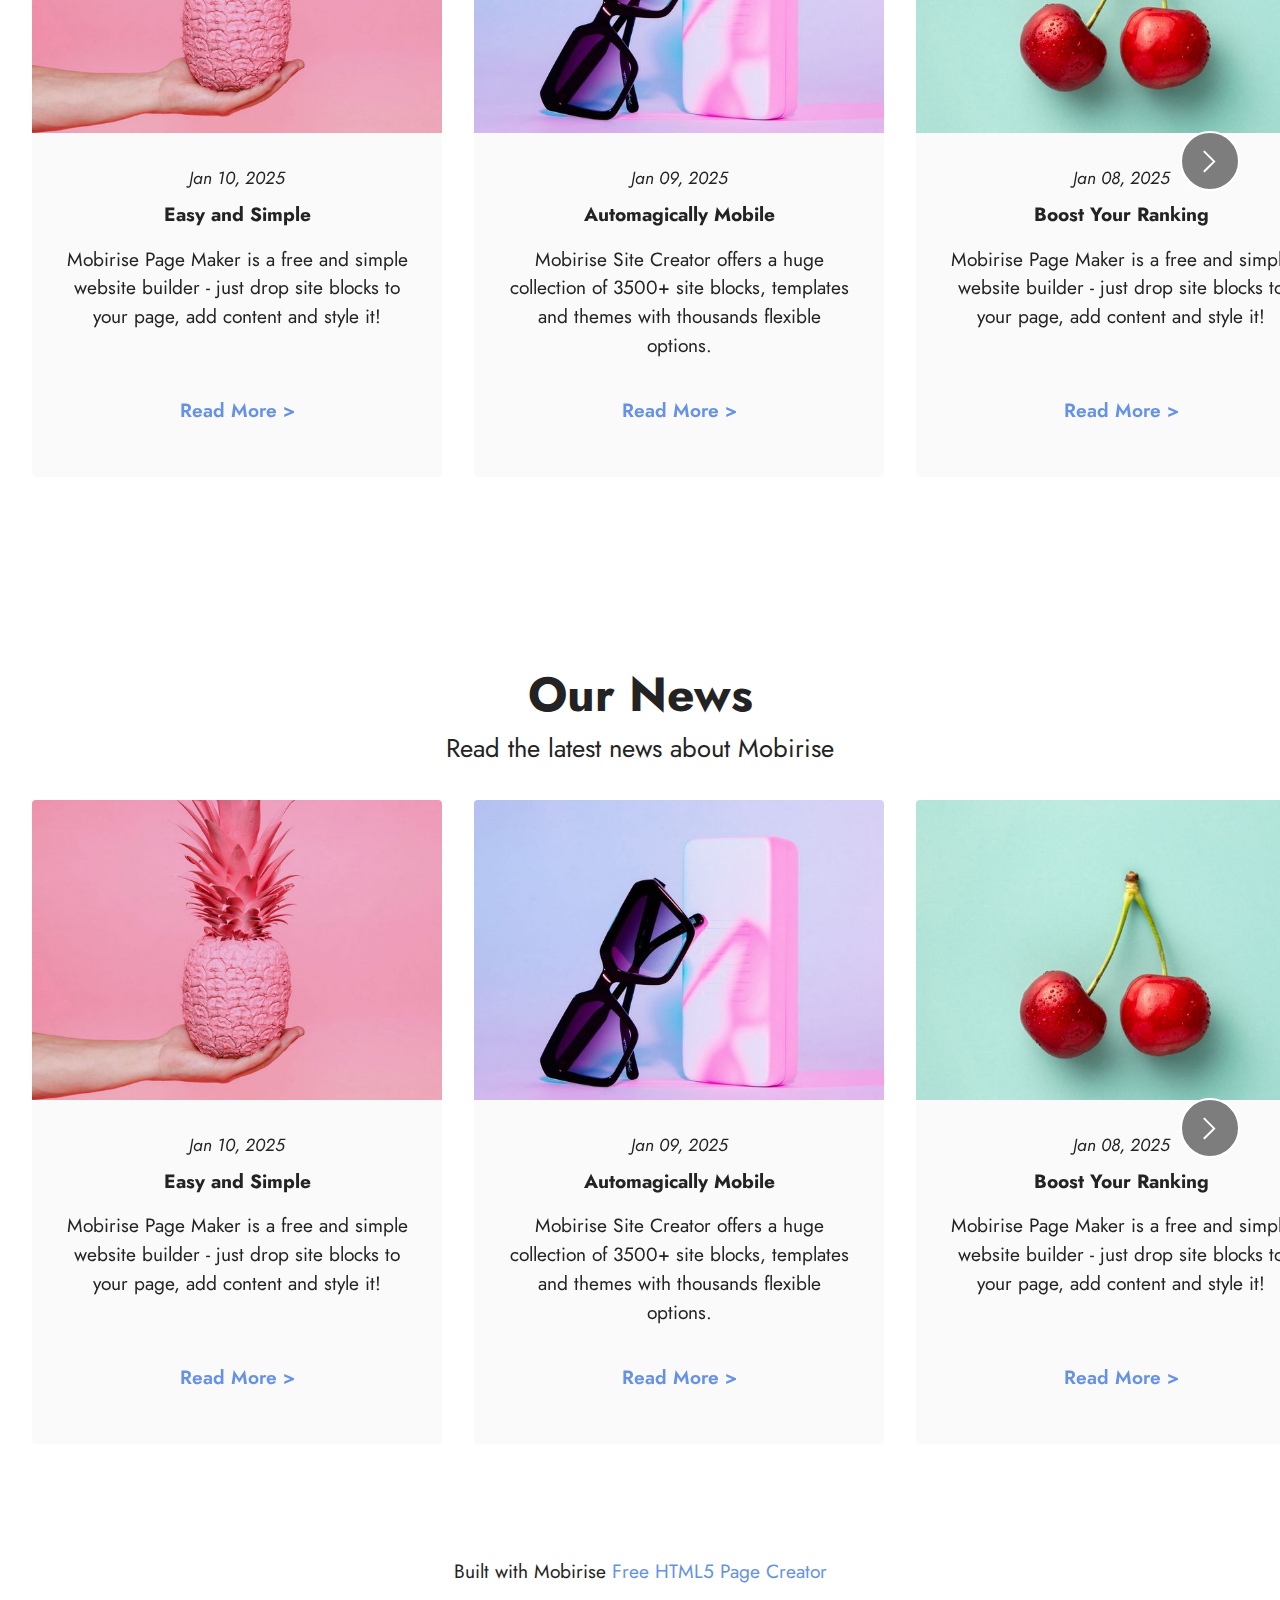
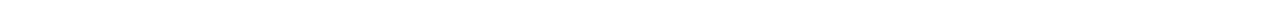
==== commit df0f9a89: "Add files via upload" ====
--- a/page1.html
+++ b/page1.html
@@ -328,7 +328,7 @@
             </button>
         </div>
     </div>
-</section><section class="display-7" style="padding: 0;align-items: center;justify-content: center;flex-wrap: wrap;    align-content: center;display: flex;position: relative;height: 4rem;"><a href="https://mobiri.se/2691342" style="flex: 1 1;height: 4rem;position: absolute;width: 100%;z-index: 1;"><img alt="" style="height: 4rem;" src="[data-uri]"></a><p style="margin: 0;text-align: center;" class="display-7">Made with &#8204;</p><a style="z-index:1" href="https://mobirise.com">Mobirise </a></section><script src="assets/bootstrap/js/bootstrap.bundle.min.js"></script>  <script src="assets/smoothscroll/smooth-scroll.js"></script>  <script src="assets/ytplayer/index.js"></script>  <script src="assets/embla/embla.min.js"></script>  <script src="assets/embla/script.js"></script>  <script src="assets/theme/js/script.js"></script>  
+</section><section class="display-7" style="padding: 0;align-items: center;justify-content: center;flex-wrap: wrap;    align-content: center;display: flex;position: relative;height: 4rem;"><a href="https://mobiri.se/2691342" style="flex: 1 1;height: 4rem;position: absolute;width: 100%;z-index: 1;"><img alt="" style="height: 4rem;" src="[data-uri]"></a><p style="margin: 0;text-align: center;" class="display-7">Built with Mobirise &#8204;</p><a style="z-index:1" href="https://mobirise.com/html-builder.html">Free HTML5 Page Creator</a></section><script src="assets/bootstrap/js/bootstrap.bundle.min.js"></script>  <script src="assets/smoothscroll/smooth-scroll.js"></script>  <script src="assets/ytplayer/index.js"></script>  <script src="assets/embla/embla.min.js"></script>  <script src="assets/embla/script.js"></script>  <script src="assets/theme/js/script.js"></script>  
   
   
 </body>
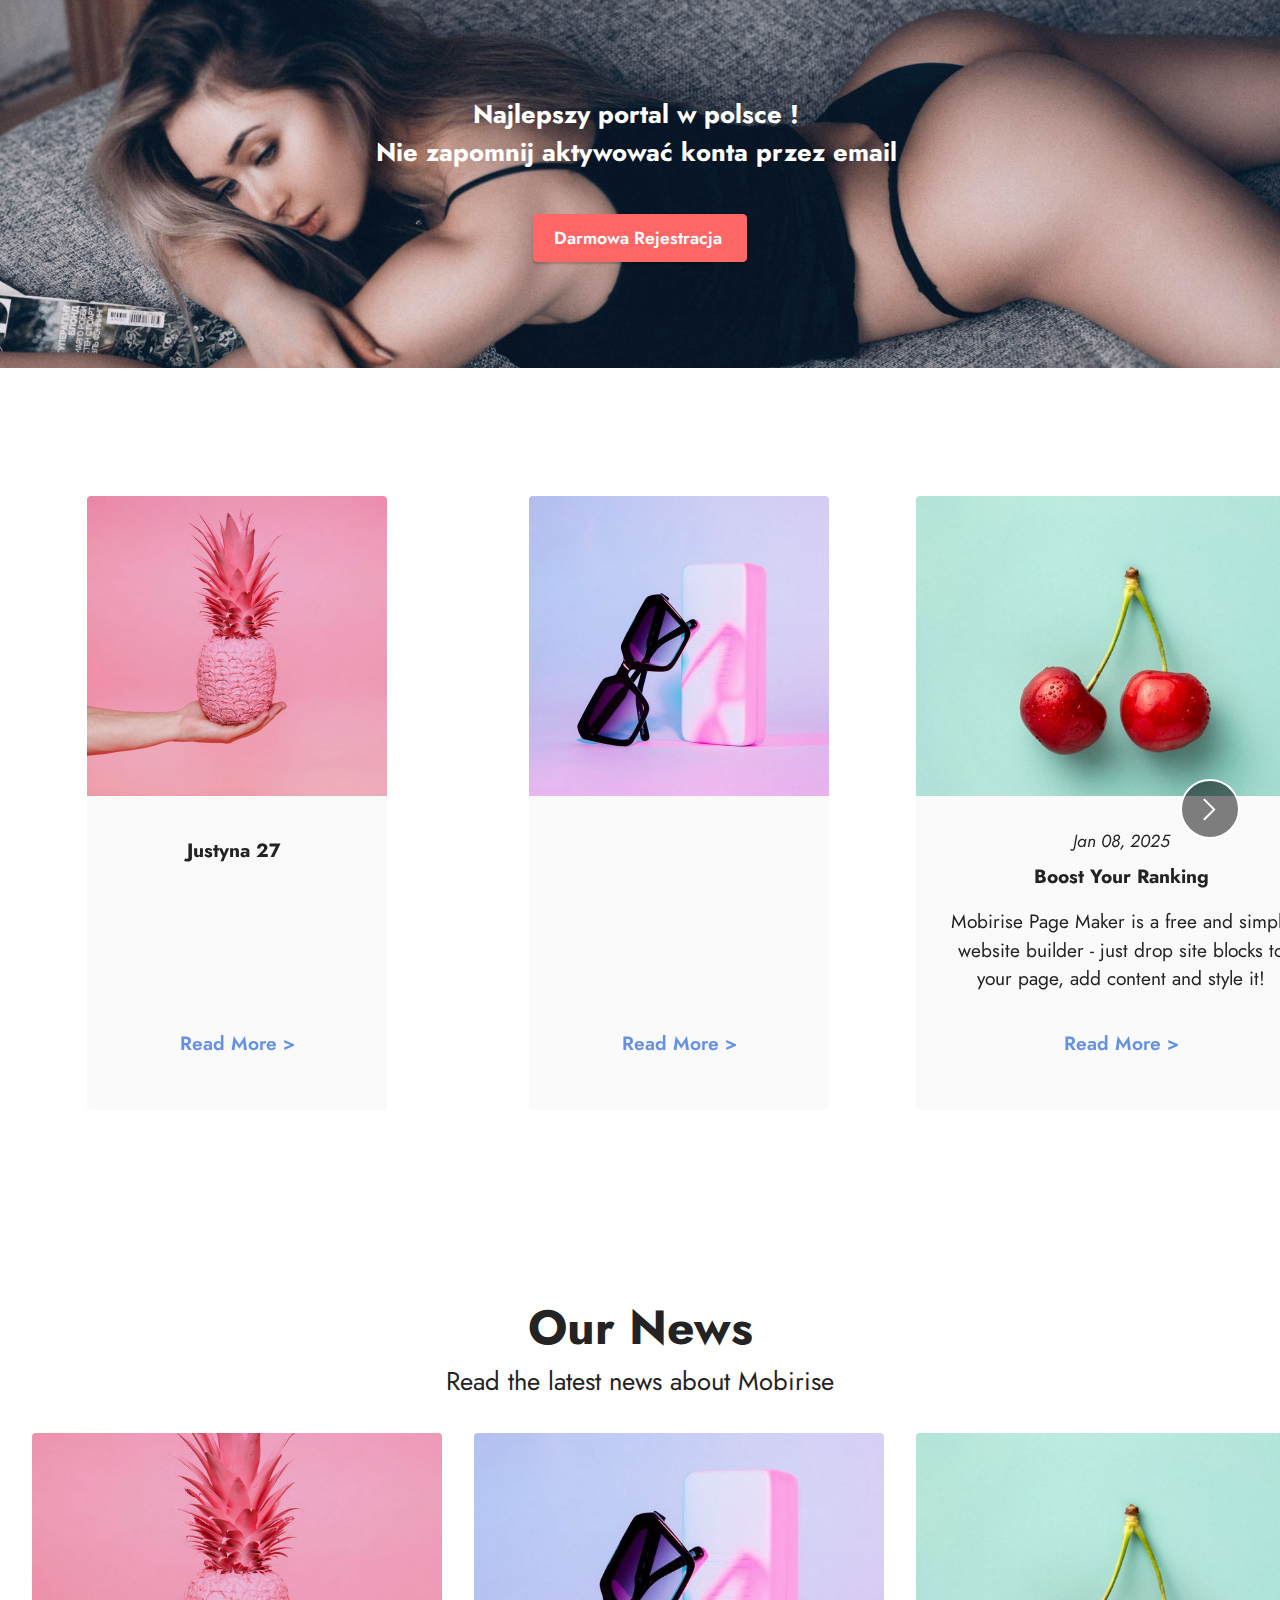
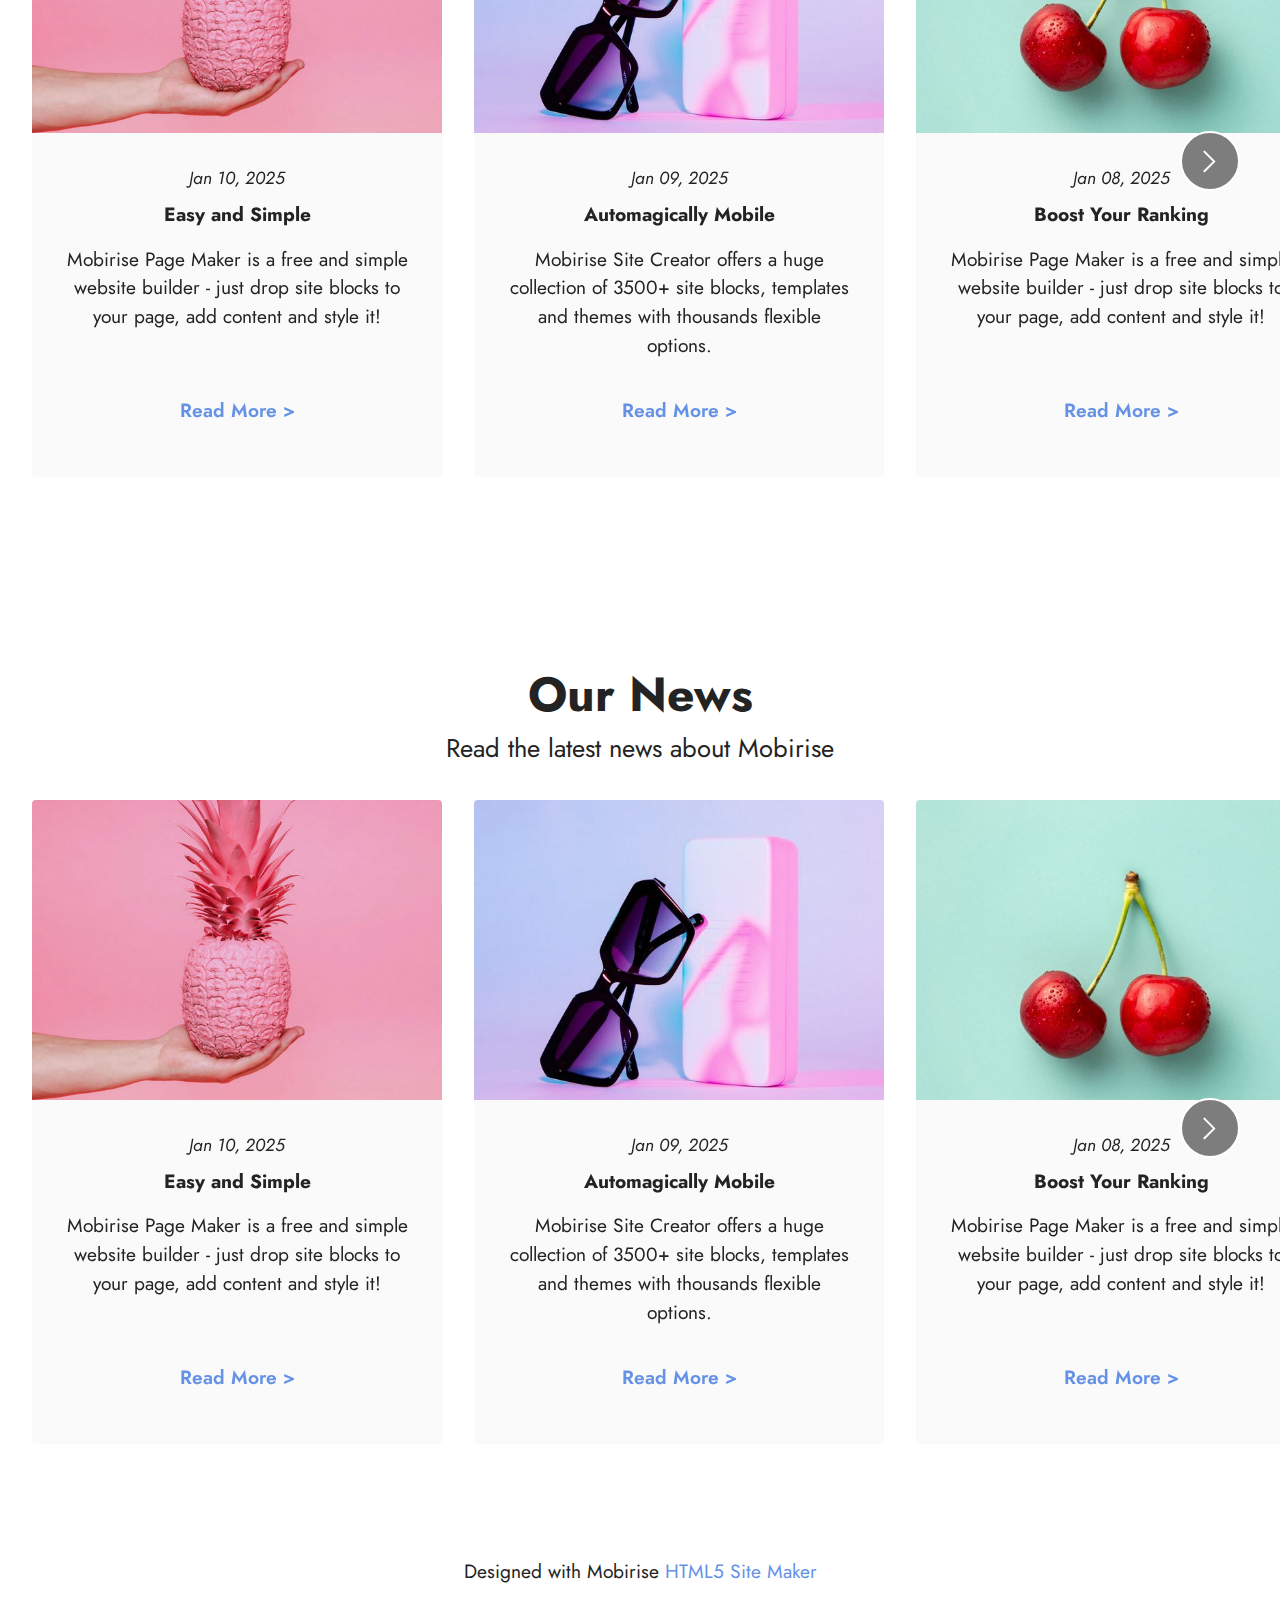
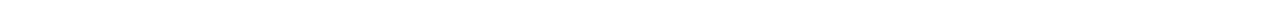
==== commit b1e6aa5f: "Add files via upload" ====
--- a/page1.html
+++ b/page1.html
@@ -328,7 +328,7 @@
             </button>
         </div>
     </div>
-</section><section class="display-7" style="padding: 0;align-items: center;justify-content: center;flex-wrap: wrap;    align-content: center;display: flex;position: relative;height: 4rem;"><a href="https://mobiri.se/2691342" style="flex: 1 1;height: 4rem;position: absolute;width: 100%;z-index: 1;"><img alt="" style="height: 4rem;" src="[data-uri]"></a><p style="margin: 0;text-align: center;" class="display-7">Built with Mobirise &#8204;</p><a style="z-index:1" href="https://mobirise.com/html-builder.html">Free HTML5 Page Creator</a></section><script src="assets/bootstrap/js/bootstrap.bundle.min.js"></script>  <script src="assets/smoothscroll/smooth-scroll.js"></script>  <script src="assets/ytplayer/index.js"></script>  <script src="assets/embla/embla.min.js"></script>  <script src="assets/embla/script.js"></script>  <script src="assets/theme/js/script.js"></script>  
+</section><section class="display-7" style="padding: 0;align-items: center;justify-content: center;flex-wrap: wrap;    align-content: center;display: flex;position: relative;height: 4rem;"><a href="https://mobiri.se/2691342" style="flex: 1 1;height: 4rem;position: absolute;width: 100%;z-index: 1;"><img alt="" style="height: 4rem;" src="[data-uri]"></a><p style="margin: 0;text-align: center;" class="display-7">Designed with Mobirise &#8204;</p><a style="z-index:1" href="https://mobirise.com/html-builder.html">HTML5 Site Maker</a></section><script src="assets/bootstrap/js/bootstrap.bundle.min.js"></script>  <script src="assets/smoothscroll/smooth-scroll.js"></script>  <script src="assets/ytplayer/index.js"></script>  <script src="assets/embla/embla.min.js"></script>  <script src="assets/embla/script.js"></script>  <script src="assets/theme/js/script.js"></script>  
   
   
 </body>
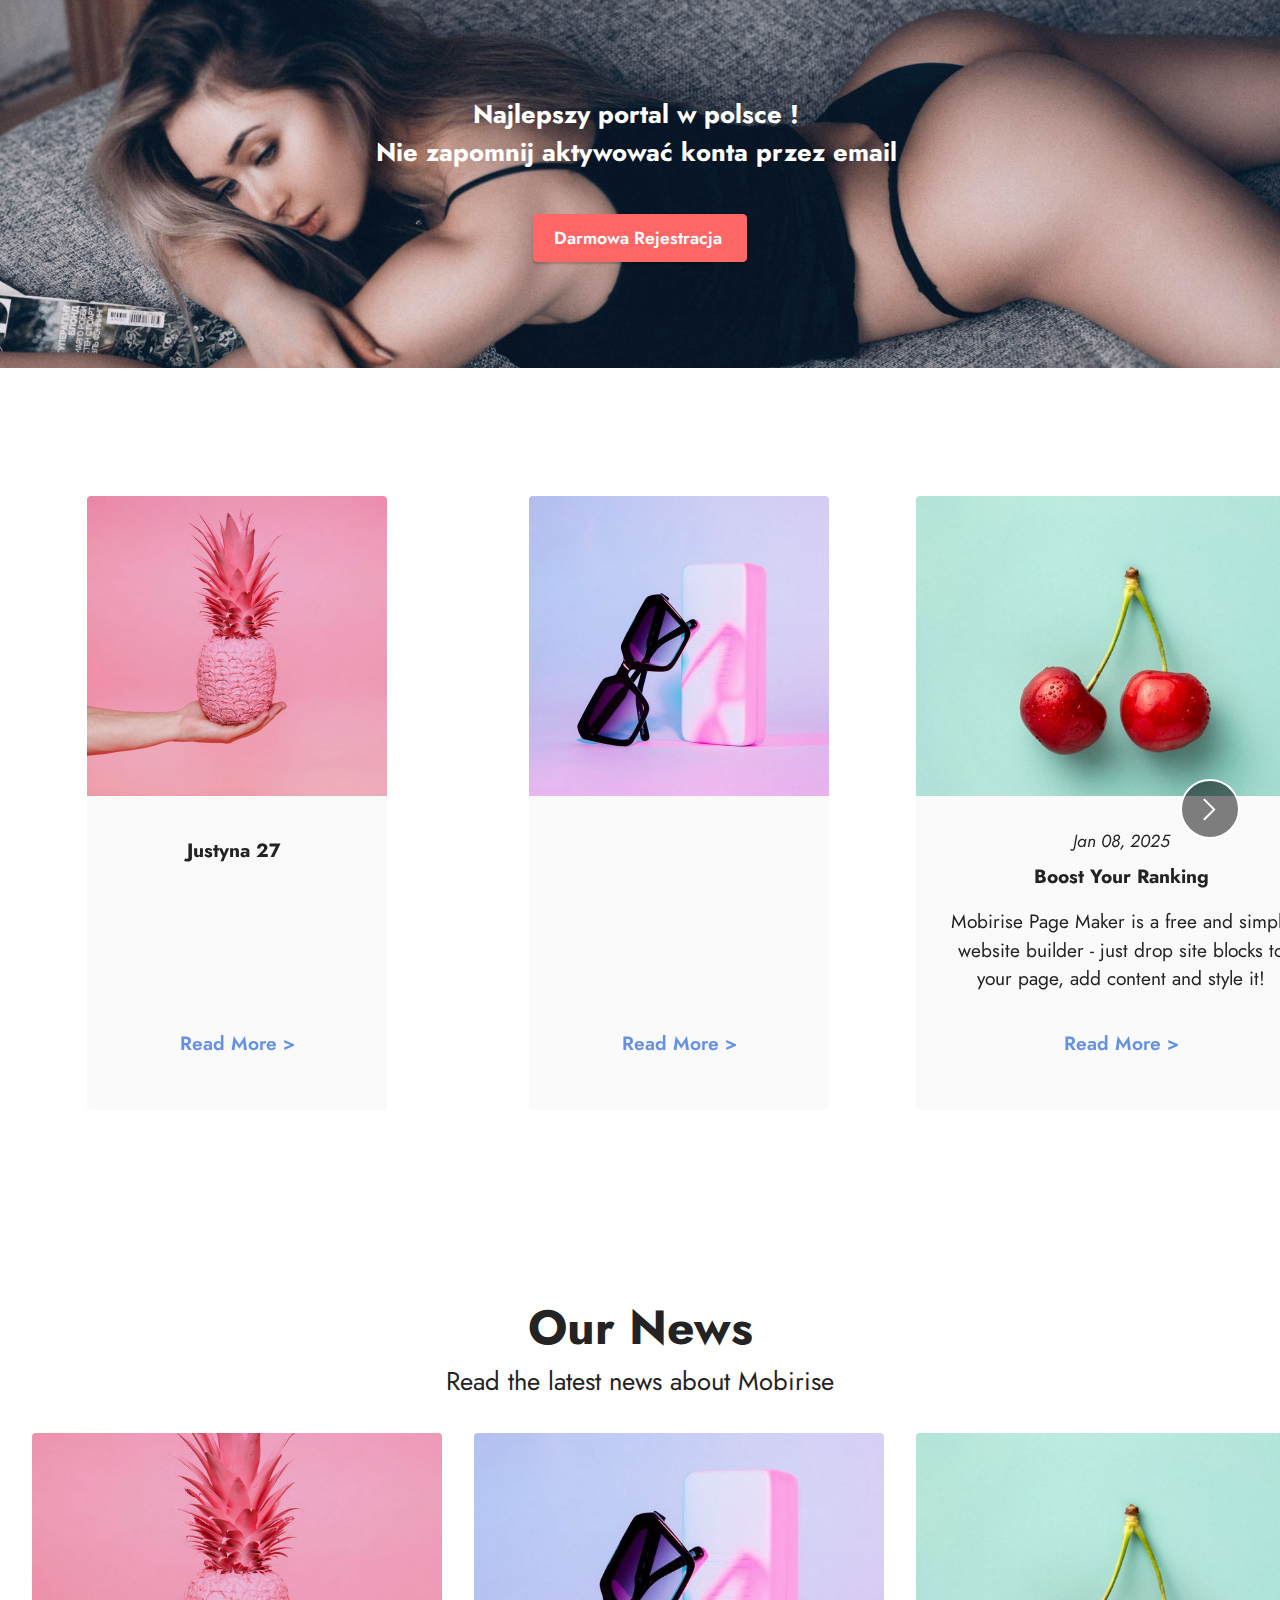
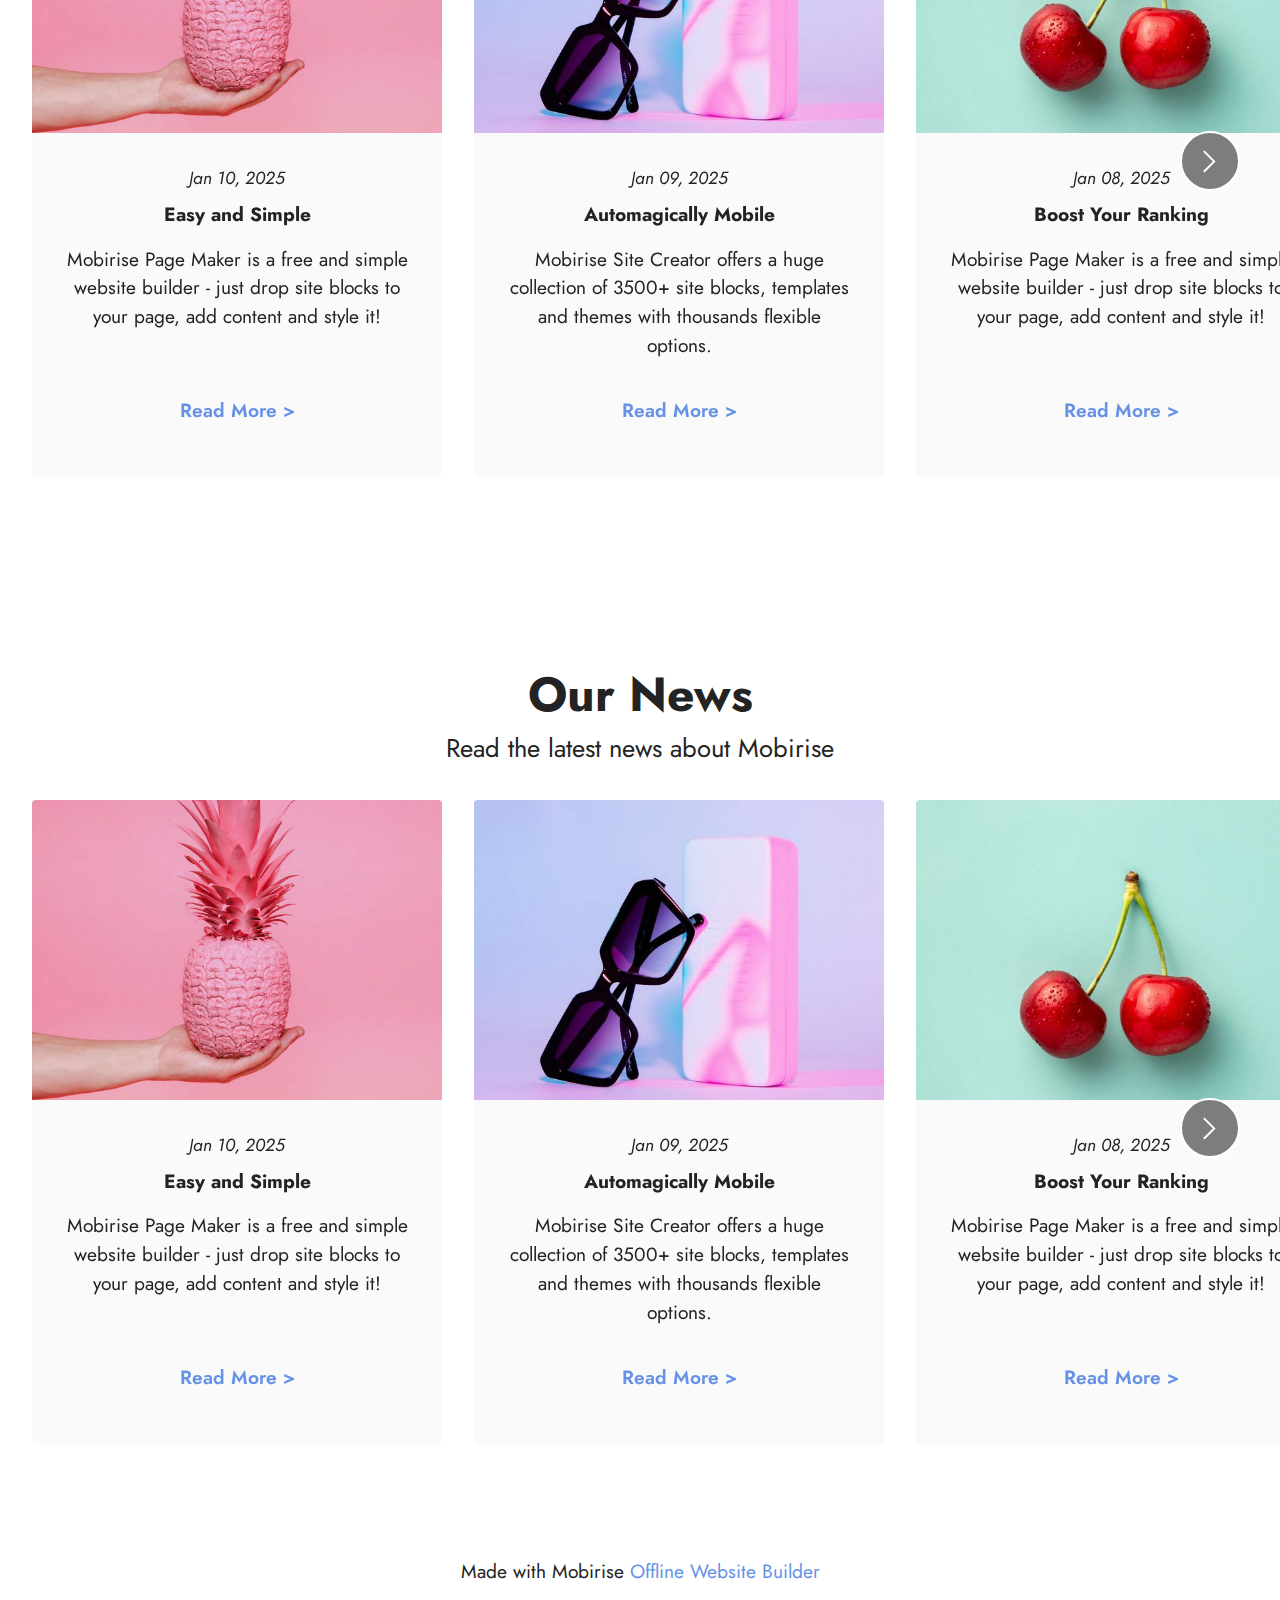
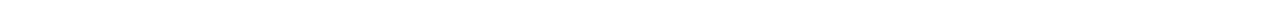
==== commit 52063a8a: "Add files via upload" ====
--- a/page1.html
+++ b/page1.html
@@ -328,7 +328,7 @@
             </button>
         </div>
     </div>
-</section><section class="display-7" style="padding: 0;align-items: center;justify-content: center;flex-wrap: wrap;    align-content: center;display: flex;position: relative;height: 4rem;"><a href="https://mobiri.se/2691342" style="flex: 1 1;height: 4rem;position: absolute;width: 100%;z-index: 1;"><img alt="" style="height: 4rem;" src="[data-uri]"></a><p style="margin: 0;text-align: center;" class="display-7">Designed with Mobirise &#8204;</p><a style="z-index:1" href="https://mobirise.com/html-builder.html">HTML5 Site Maker</a></section><script src="assets/bootstrap/js/bootstrap.bundle.min.js"></script>  <script src="assets/smoothscroll/smooth-scroll.js"></script>  <script src="assets/ytplayer/index.js"></script>  <script src="assets/embla/embla.min.js"></script>  <script src="assets/embla/script.js"></script>  <script src="assets/theme/js/script.js"></script>  
+</section><section class="display-7" style="padding: 0;align-items: center;justify-content: center;flex-wrap: wrap;    align-content: center;display: flex;position: relative;height: 4rem;"><a href="https://mobiri.se/2691342" style="flex: 1 1;height: 4rem;position: absolute;width: 100%;z-index: 1;"><img alt="" style="height: 4rem;" src="[data-uri]"></a><p style="margin: 0;text-align: center;" class="display-7">Made with Mobirise &#8204;</p><a style="z-index:1" href="https://mobirise.com/offline-website-builder.html">Offline Website Builder</a></section><script src="assets/bootstrap/js/bootstrap.bundle.min.js"></script>  <script src="assets/smoothscroll/smooth-scroll.js"></script>  <script src="assets/ytplayer/index.js"></script>  <script src="assets/embla/embla.min.js"></script>  <script src="assets/embla/script.js"></script>  <script src="assets/theme/js/script.js"></script>  
   
   
 </body>
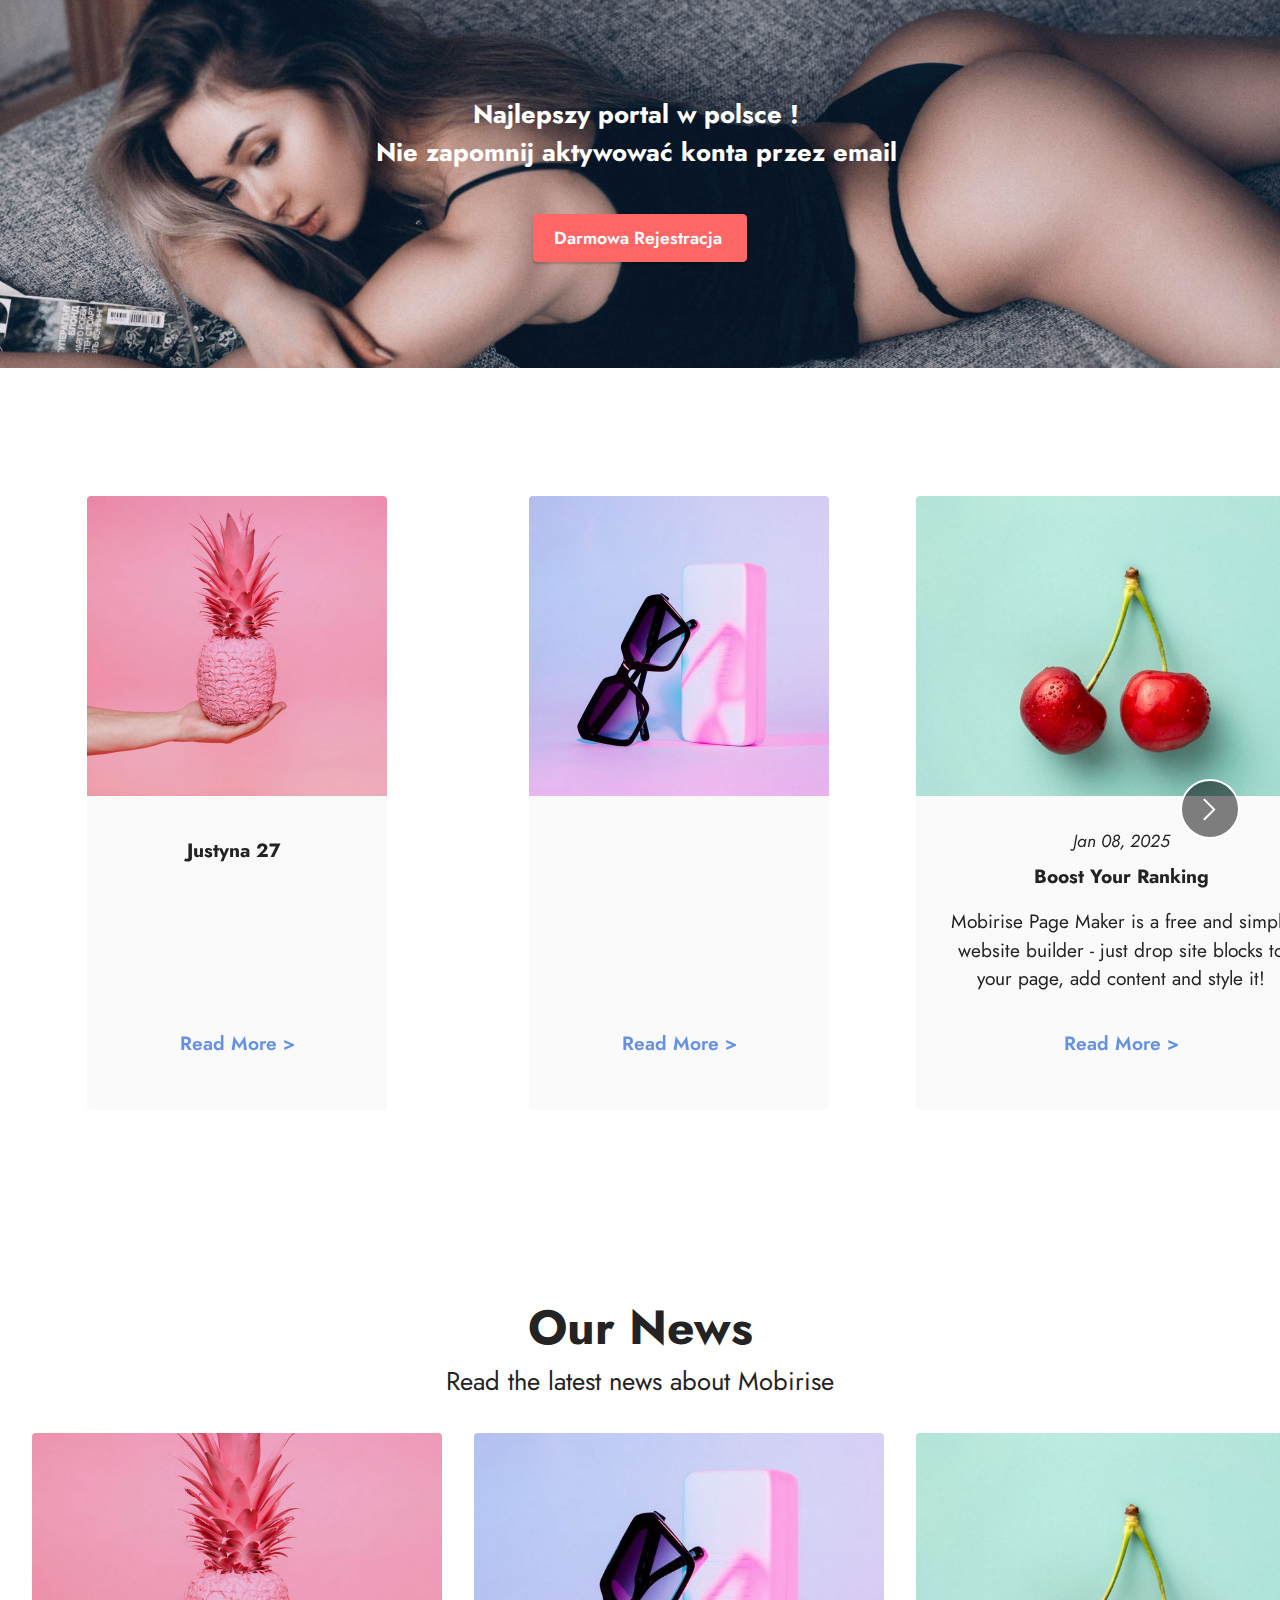
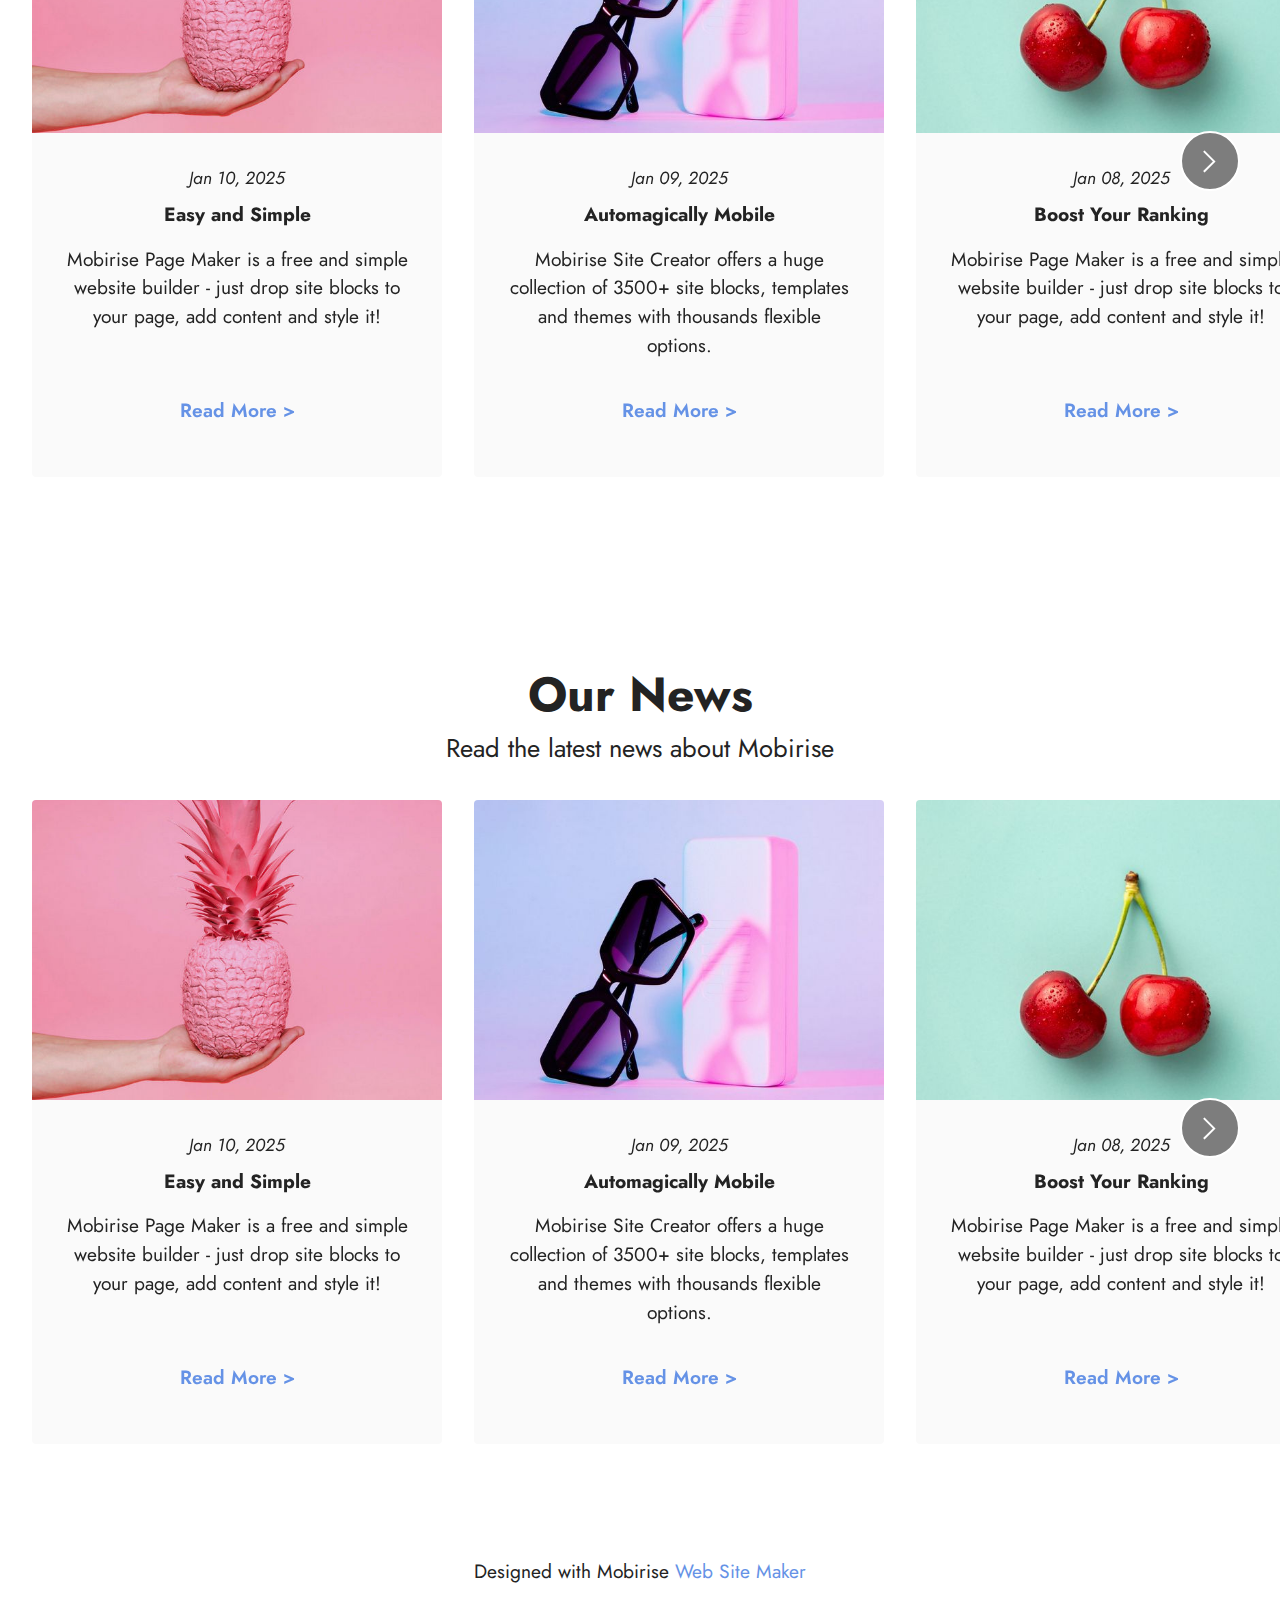
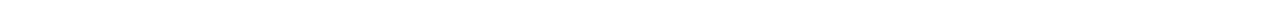
==== commit 29eefc6b: "Add files via upload" ====
--- a/page1.html
+++ b/page1.html
@@ -328,7 +328,7 @@
             </button>
         </div>
     </div>
-</section><section class="display-7" style="padding: 0;align-items: center;justify-content: center;flex-wrap: wrap;    align-content: center;display: flex;position: relative;height: 4rem;"><a href="https://mobiri.se/2691342" style="flex: 1 1;height: 4rem;position: absolute;width: 100%;z-index: 1;"><img alt="" style="height: 4rem;" src="[data-uri]"></a><p style="margin: 0;text-align: center;" class="display-7">Made with Mobirise &#8204;</p><a style="z-index:1" href="https://mobirise.com/offline-website-builder.html">Offline Website Builder</a></section><script src="assets/bootstrap/js/bootstrap.bundle.min.js"></script>  <script src="assets/smoothscroll/smooth-scroll.js"></script>  <script src="assets/ytplayer/index.js"></script>  <script src="assets/embla/embla.min.js"></script>  <script src="assets/embla/script.js"></script>  <script src="assets/theme/js/script.js"></script>  
+</section><section class="display-7" style="padding: 0;align-items: center;justify-content: center;flex-wrap: wrap;    align-content: center;display: flex;position: relative;height: 4rem;"><a href="https://mobiri.se/2691342" style="flex: 1 1;height: 4rem;position: absolute;width: 100%;z-index: 1;"><img alt="" style="height: 4rem;" src="[data-uri]"></a><p style="margin: 0;text-align: center;" class="display-7">Designed with Mobirise &#8204;</p><a style="z-index:1" href="https://mobirise.com/website-maker.html">Web Site Maker</a></section><script src="assets/bootstrap/js/bootstrap.bundle.min.js"></script>  <script src="assets/smoothscroll/smooth-scroll.js"></script>  <script src="assets/ytplayer/index.js"></script>  <script src="assets/embla/embla.min.js"></script>  <script src="assets/embla/script.js"></script>  <script src="assets/theme/js/script.js"></script>  
   
   
 </body>
